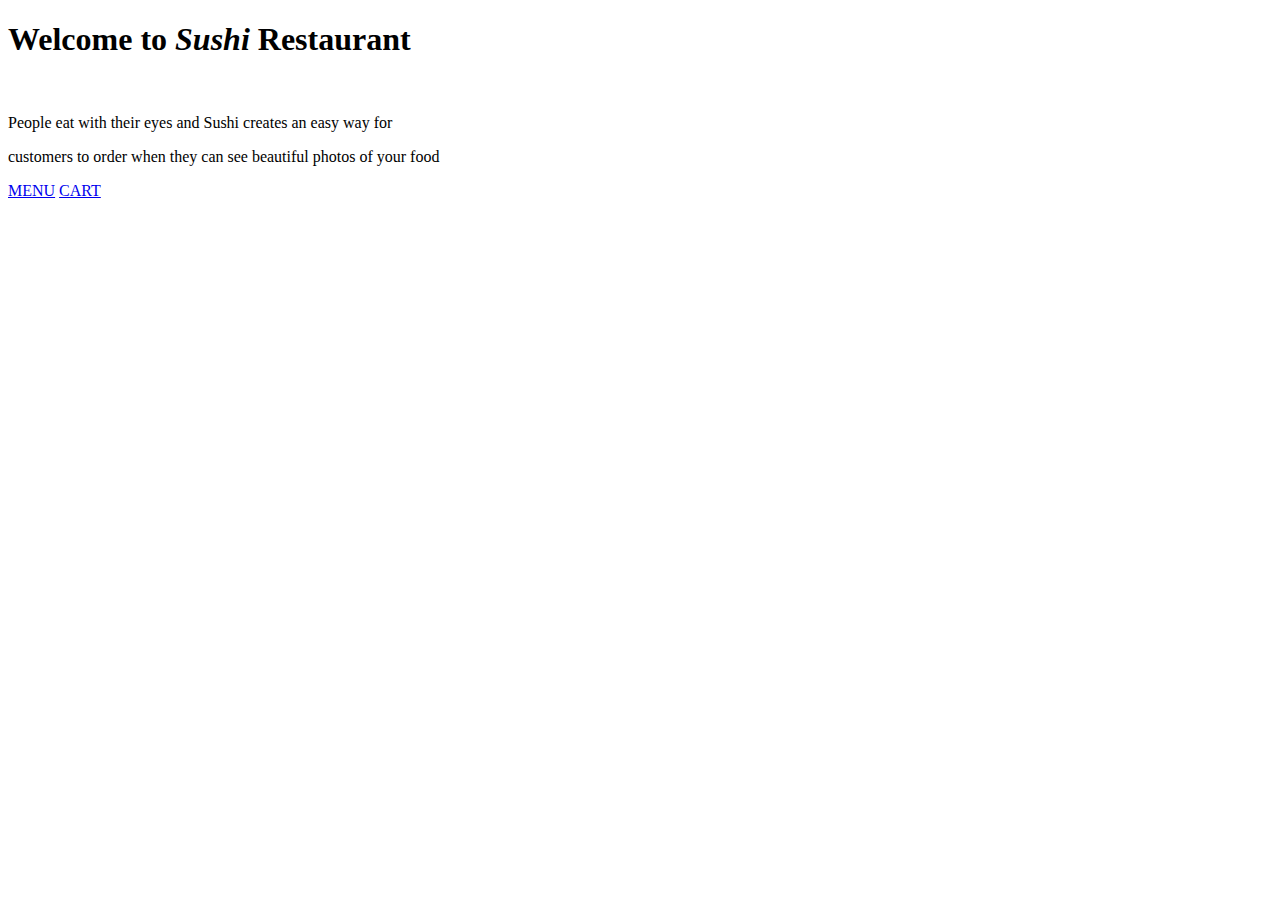
==== index.html @ f00300db "html files" ====
<!DOCTYPE html>
<html lang="en">

<head>
    <meta charset="UTF-8">
    <meta name="viewport" content="width=device-width, initial-scale=1.0">
    <title>SUSHI HOME</title>
    <link rel="stylesheet" href="css/index.css" />
    <link rel="stylesheet" href="css/bootstrapnew.min.css" />
</head>

<body class="main-layout">
    <div class="mb-3 text-center text-light">
        <h1 class="display-1">Welcome to <b><i>Sushi</i></b> Restaurant</h1><br>
        <p>People eat with their eyes and Sushi creates an easy way for</p>
        <p>customers to order when they can see beautiful photos of your food</p>
        <a class="btn btn-light btn-lg" href="menu.html" role="button">MENU</a>
        <a class="btn btn-light btn-lg" href="cart.html" role="button">CART</a>
    </div>
</body>

</html>
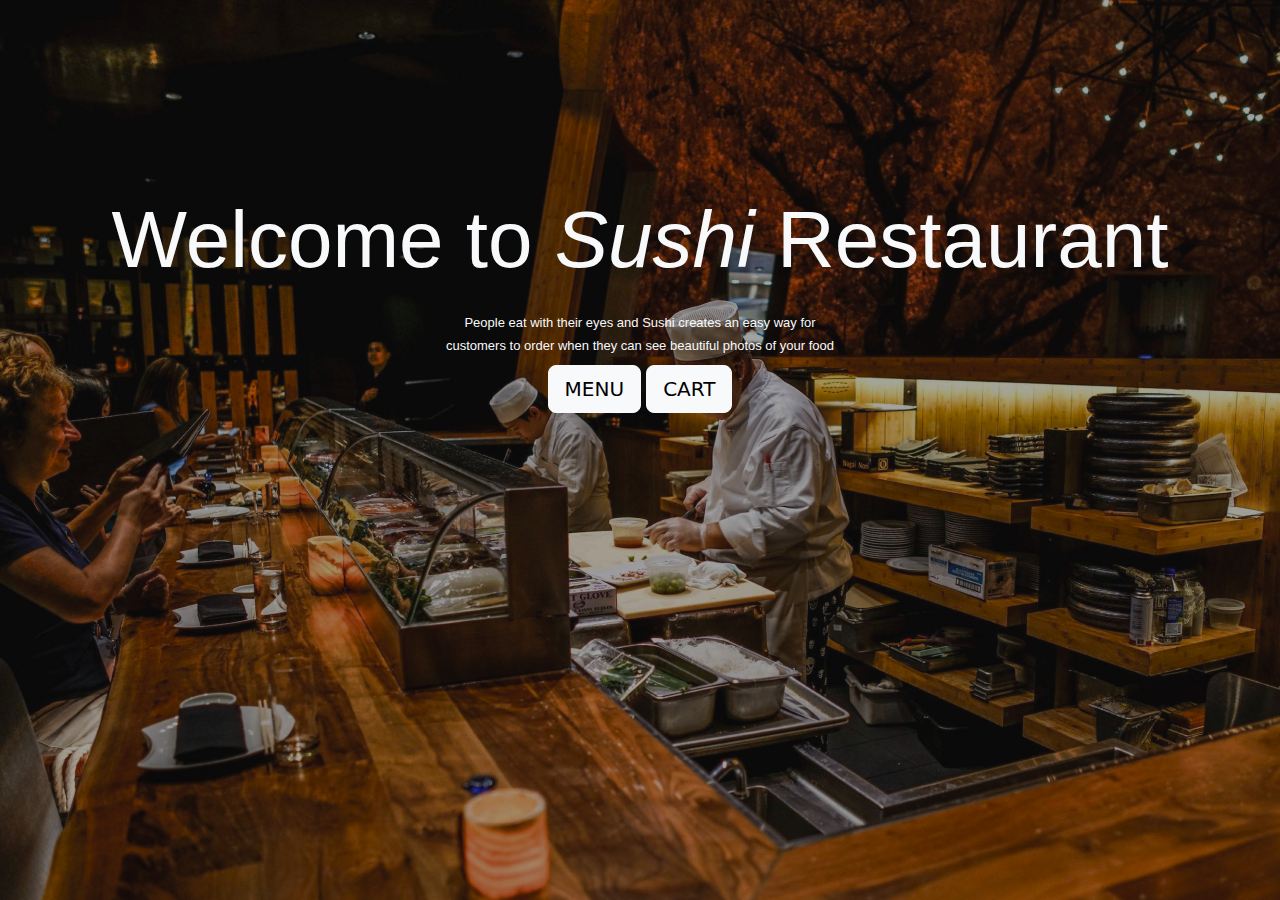
==== commit fe395495: "html updated" ====
--- a/index.html
+++ b/index.html
@@ -5,8 +5,8 @@
     <meta charset="UTF-8">
     <meta name="viewport" content="width=device-width, initial-scale=1.0">
     <title>SUSHI HOME</title>
-    <link rel="stylesheet" href="css/index.css" />
-    <link rel="stylesheet" href="css/bootstrapnew.min.css" />
+    <link rel="stylesheet" href="index.css" />
+    <link rel="stylesheet" href="bootstrapnew.min.css" />
 </head>
 
 <body class="main-layout">
--- a/index.css
+++ b/index.css
@@ -0,0 +1,35 @@
+body {
+    padding-top: 15%;
+    background-image: url(restaurant-10.png);
+    font-size: 14px;
+    font-family: 'Roboto', sans-serif;
+    line-height: 1.80857;
+    font-weight: normal;
+}
+h1 {
+    font-family: Arial, sans-serif;
+    font-size: larger;
+    text-align: center; 
+}
+p {
+    font-family: Arial, sans-serif;
+    font-size: small;
+    text-align: center;
+    line-height: 0.5;
+}
+/* .menu {
+    text-align: center;
+    position: absolute;
+    left: 533px;
+    top: 569px;
+    font-size: 30px;
+  font-weight: 300;
+}
+.cart {
+    text-align: center;
+    position: absolute;
+    left: 811px;
+    top: 569px;
+    font-size: 30px;
+  font-weight: 300;
+} */--- a/bootstrapnew.min.css
+++ b/bootstrapnew.min.css
@@ -0,0 +1,6 @@
+@charset "UTF-8";/*!
+ * Bootstrap  v5.3.2 (https://getbootstrap.com/)
+ * Copyright 2011-2023 The Bootstrap Authors
+ * Licensed under MIT (https://github.com/twbs/bootstrap/blob/main/LICENSE)
+ */:root,[data-bs-theme=light]{--bs-blue:#0d6efd;--bs-indigo:#6610f2;--bs-purple:#6f42c1;--bs-pink:#d63384;--bs-red:#dc3545;--bs-orange:#fd7e14;--bs-yellow:#ffc107;--bs-green:#198754;--bs-teal:#20c997;--bs-cyan:#0dcaf0;--bs-black:#000;--bs-white:#fff;--bs-gray:#6c757d;--bs-gray-dark:#343a40;--bs-gray-100:#f8f9fa;--bs-gray-200:#e9ecef;--bs-gray-300:#dee2e6;--bs-gray-400:#ced4da;--bs-gray-500:#adb5bd;--bs-gray-600:#6c757d;--bs-gray-700:#495057;--bs-gray-800:#343a40;--bs-gray-900:#212529;--bs-primary:#0d6efd;--bs-secondary:#6c757d;--bs-success:#198754;--bs-info:#0dcaf0;--bs-warning:#ffc107;--bs-danger:#dc3545;--bs-light:#f8f9fa;--bs-dark:#212529;--bs-primary-rgb:13,110,253;--bs-secondary-rgb:108,117,125;--bs-success-rgb:25,135,84;--bs-info-rgb:13,202,240;--bs-warning-rgb:255,193,7;--bs-danger-rgb:220,53,69;--bs-light-rgb:248,249,250;--bs-dark-rgb:33,37,41;--bs-primary-text-emphasis:#052c65;--bs-secondary-text-emphasis:#2b2f32;--bs-success-text-emphasis:#0a3622;--bs-info-text-emphasis:#055160;--bs-warning-text-emphasis:#664d03;--bs-danger-text-emphasis:#58151c;--bs-light-text-emphasis:#495057;--bs-dark-text-emphasis:#495057;--bs-primary-bg-subtle:#cfe2ff;--bs-secondary-bg-subtle:#e2e3e5;--bs-success-bg-subtle:#d1e7dd;--bs-info-bg-subtle:#cff4fc;--bs-warning-bg-subtle:#fff3cd;--bs-danger-bg-subtle:#f8d7da;--bs-light-bg-subtle:#fcfcfd;--bs-dark-bg-subtle:#ced4da;--bs-primary-border-subtle:#9ec5fe;--bs-secondary-border-subtle:#c4c8cb;--bs-success-border-subtle:#a3cfbb;--bs-info-border-subtle:#9eeaf9;--bs-warning-border-subtle:#ffe69c;--bs-danger-border-subtle:#f1aeb5;--bs-light-border-subtle:#e9ecef;--bs-dark-border-subtle:#adb5bd;--bs-white-rgb:255,255,255;--bs-black-rgb:0,0,0;--bs-font-sans-serif:system-ui,-apple-system,"Segoe UI",Roboto,"Helvetica Neue","Noto Sans","Liberation Sans",Arial,sans-serif,"Apple Color Emoji","Segoe UI Emoji","Segoe UI Symbol","Noto Color Emoji";--bs-font-monospace:SFMono-Regular,Menlo,Monaco,Consolas,"Liberation Mono","Courier New",monospace;--bs-gradient:linear-gradient(180deg, rgba(255, 255, 255, 0.15), rgba(255, 255, 255, 0));--bs-body-font-family:var(--bs-font-sans-serif);--bs-body-font-size:1rem;--bs-body-font-weight:400;--bs-body-line-height:1.5;--bs-body-color:#212529;--bs-body-color-rgb:33,37,41;--bs-body-bg:#fff;--bs-body-bg-rgb:255,255,255;--bs-emphasis-color:#000;--bs-emphasis-color-rgb:0,0,0;--bs-secondary-color:rgba(33, 37, 41, 0.75);--bs-secondary-color-rgb:33,37,41;--bs-secondary-bg:#e9ecef;--bs-secondary-bg-rgb:233,236,239;--bs-tertiary-color:rgba(33, 37, 41, 0.5);--bs-tertiary-color-rgb:33,37,41;--bs-tertiary-bg:#f8f9fa;--bs-tertiary-bg-rgb:248,249,250;--bs-heading-color:inherit;--bs-link-color:#0d6efd;--bs-link-color-rgb:13,110,253;--bs-link-decoration:underline;--bs-link-hover-color:#0a58ca;--bs-link-hover-color-rgb:10,88,202;--bs-code-color:#d63384;--bs-highlight-color:#212529;--bs-highlight-bg:#fff3cd;--bs-border-width:1px;--bs-border-style:solid;--bs-border-color:#dee2e6;--bs-border-color-translucent:rgba(0, 0, 0, 0.175);--bs-border-radius:0.375rem;--bs-border-radius-sm:0.25rem;--bs-border-radius-lg:0.5rem;--bs-border-radius-xl:1rem;--bs-border-radius-xxl:2rem;--bs-border-radius-2xl:var(--bs-border-radius-xxl);--bs-border-radius-pill:50rem;--bs-box-shadow:0 0.5rem 1rem rgba(0, 0, 0, 0.15);--bs-box-shadow-sm:0 0.125rem 0.25rem rgba(0, 0, 0, 0.075);--bs-box-shadow-lg:0 1rem 3rem rgba(0, 0, 0, 0.175);--bs-box-shadow-inset:inset 0 1px 2px rgba(0, 0, 0, 0.075);--bs-focus-ring-width:0.25rem;--bs-focus-ring-opacity:0.25;--bs-focus-ring-color:rgba(13, 110, 253, 0.25);--bs-form-valid-color:#198754;--bs-form-valid-border-color:#198754;--bs-form-invalid-color:#dc3545;--bs-form-invalid-border-color:#dc3545}[data-bs-theme=dark]{color-scheme:dark;--bs-body-color:#dee2e6;--bs-body-color-rgb:222,226,230;--bs-body-bg:#212529;--bs-body-bg-rgb:33,37,41;--bs-emphasis-color:#fff;--bs-emphasis-color-rgb:255,255,255;--bs-secondary-color:rgba(222, 226, 230, 0.75);--bs-secondary-color-rgb:222,226,230;--bs-secondary-bg:#343a40;--bs-secondary-bg-rgb:52,58,64;--bs-tertiary-color:rgba(222, 226, 230, 0.5);--bs-tertiary-color-rgb:222,226,230;--bs-tertiary-bg:#2b3035;--bs-tertiary-bg-rgb:43,48,53;--bs-primary-text-emphasis:#6ea8fe;--bs-secondary-text-emphasis:#a7acb1;--bs-success-text-emphasis:#75b798;--bs-info-text-emphasis:#6edff6;--bs-warning-text-emphasis:#ffda6a;--bs-danger-text-emphasis:#ea868f;--bs-light-text-emphasis:#f8f9fa;--bs-dark-text-emphasis:#dee2e6;--bs-primary-bg-subtle:#031633;--bs-secondary-bg-subtle:#161719;--bs-success-bg-subtle:#051b11;--bs-info-bg-subtle:#032830;--bs-warning-bg-subtle:#332701;--bs-danger-bg-subtle:#2c0b0e;--bs-light-bg-subtle:#343a40;--bs-dark-bg-subtle:#1a1d20;--bs-primary-border-subtle:#084298;--bs-secondary-border-subtle:#41464b;--bs-success-border-subtle:#0f5132;--bs-info-border-subtle:#087990;--bs-warning-border-subtle:#997404;--bs-danger-border-subtle:#842029;--bs-light-border-subtle:#495057;--bs-dark-border-subtle:#343a40;--bs-heading-color:inherit;--bs-link-color:#6ea8fe;--bs-link-hover-color:#8bb9fe;--bs-link-color-rgb:110,168,254;--bs-link-hover-color-rgb:139,185,254;--bs-code-color:#e685b5;--bs-highlight-color:#dee2e6;--bs-highlight-bg:#664d03;--bs-border-color:#495057;--bs-border-color-translucent:rgba(255, 255, 255, 0.15);--bs-form-valid-color:#75b798;--bs-form-valid-border-color:#75b798;--bs-form-invalid-color:#ea868f;--bs-form-invalid-border-color:#ea868f}*,::after,::before{box-sizing:border-box}@media (prefers-reduced-motion:no-preference){:root{scroll-behavior:smooth}}body{margin:0;font-family:var(--bs-body-font-family);font-size:var(--bs-body-font-size);font-weight:var(--bs-body-font-weight);line-height:var(--bs-body-line-height);color:var(--bs-body-color);text-align:var(--bs-body-text-align);background-color:var(--bs-body-bg);-webkit-text-size-adjust:100%;-webkit-tap-highlight-color:transparent}hr{margin:1rem 0;color:inherit;border:0;border-top:var(--bs-border-width) solid;opacity:.25}.h1,.h2,.h3,.h4,.h5,.h6,h1,h2,h3,h4,h5,h6{margin-top:0;margin-bottom:.5rem;font-weight:500;line-height:1.2;color:var(--bs-heading-color)}.h1,h1{font-size:calc(1.375rem + 1.5vw)}@media (min-width:1200px){.h1,h1{font-size:2.5rem}}.h2,h2{font-size:calc(1.325rem + .9vw)}@media (min-width:1200px){.h2,h2{font-size:2rem}}.h3,h3{font-size:calc(1.3rem + .6vw)}@media (min-width:1200px){.h3,h3{font-size:1.75rem}}.h4,h4{font-size:calc(1.275rem + .3vw)}@media (min-width:1200px){.h4,h4{font-size:1.5rem}}.h5,h5{font-size:1.25rem}.h6,h6{font-size:1rem}p{margin-top:0;margin-bottom:1rem}abbr[title]{-webkit-text-decoration:underline dotted;text-decoration:underline dotted;cursor:help;-webkit-text-decoration-skip-ink:none;text-decoration-skip-ink:none}address{margin-bottom:1rem;font-style:normal;line-height:inherit}ol,ul{padding-left:2rem}dl,ol,ul{margin-top:0;margin-bottom:1rem}ol ol,ol ul,ul ol,ul ul{margin-bottom:0}dt{font-weight:700}dd{margin-bottom:.5rem;margin-left:0}blockquote{margin:0 0 1rem}b,strong{font-weight:bolder}.small,small{font-size:.875em}.mark,mark{padding:.1875em;color:var(--bs-highlight-color);background-color:var(--bs-highlight-bg)}sub,sup{position:relative;font-size:.75em;line-height:0;vertical-align:baseline}sub{bottom:-.25em}sup{top:-.5em}a{color:rgba(var(--bs-link-color-rgb),var(--bs-link-opacity,1));text-decoration:underline}a:hover{--bs-link-color-rgb:var(--bs-link-hover-color-rgb)}a:not([href]):not([class]),a:not([href]):not([class]):hover{color:inherit;text-decoration:none}code,kbd,pre,samp{font-family:var(--bs-font-monospace);font-size:1em}pre{display:block;margin-top:0;margin-bottom:1rem;overflow:auto;font-size:.875em}pre code{font-size:inherit;color:inherit;word-break:normal}code{font-size:.875em;color:var(--bs-code-color);word-wrap:break-word}a>code{color:inherit}kbd{padding:.1875rem .375rem;font-size:.875em;color:var(--bs-body-bg);background-color:var(--bs-body-color);border-radius:.25rem}kbd kbd{padding:0;font-size:1em}figure{margin:0 0 1rem}img,svg{vertical-align:middle}table{caption-side:bottom;border-collapse:collapse}caption{padding-top:.5rem;padding-bottom:.5rem;color:var(--bs-secondary-color);text-align:left}th{text-align:inherit;text-align:-webkit-match-parent}tbody,td,tfoot,th,thead,tr{border-color:inherit;border-style:solid;border-width:0}label{display:inline-block}button{border-radius:0}button:focus:not(:focus-visible){outline:0}button,input,optgroup,select,textarea{margin:0;font-family:inherit;font-size:inherit;line-height:inherit}button,select{text-transform:none}[role=button]{cursor:pointer}select{word-wrap:normal}select:disabled{opacity:1}[list]:not([type=date]):not([type=datetime-local]):not([type=month]):not([type=week]):not([type=time])::-webkit-calendar-picker-indicator{display:none!important}[type=button],[type=reset],[type=submit],button{-webkit-appearance:button}[type=button]:not(:disabled),[type=reset]:not(:disabled),[type=submit]:not(:disabled),button:not(:disabled){cursor:pointer}::-moz-focus-inner{padding:0;border-style:none}textarea{resize:vertical}fieldset{min-width:0;padding:0;margin:0;border:0}legend{float:left;width:100%;padding:0;margin-bottom:.5rem;font-size:calc(1.275rem + .3vw);line-height:inherit}@media (min-width:1200px){legend{font-size:1.5rem}}legend+*{clear:left}::-webkit-datetime-edit-day-field,::-webkit-datetime-edit-fields-wrapper,::-webkit-datetime-edit-hour-field,::-webkit-datetime-edit-minute,::-webkit-datetime-edit-month-field,::-webkit-datetime-edit-text,::-webkit-datetime-edit-year-field{padding:0}::-webkit-inner-spin-button{height:auto}[type=search]{-webkit-appearance:textfield;outline-offset:-2px}::-webkit-search-decoration{-webkit-appearance:none}::-webkit-color-swatch-wrapper{padding:0}::-webkit-file-upload-button{font:inherit;-webkit-appearance:button}::file-selector-button{font:inherit;-webkit-appearance:button}output{display:inline-block}iframe{border:0}summary{display:list-item;cursor:pointer}progress{vertical-align:baseline}[hidden]{display:none!important}.lead{font-size:1.25rem;font-weight:300}.display-1{font-size:calc(1.625rem + 4.5vw);font-weight:300;line-height:1.2}@media (min-width:1200px){.display-1{font-size:5rem}}.display-2{font-size:calc(1.575rem + 3.9vw);font-weight:300;line-height:1.2}@media (min-width:1200px){.display-2{font-size:4.5rem}}.display-3{font-size:calc(1.525rem + 3.3vw);font-weight:300;line-height:1.2}@media (min-width:1200px){.display-3{font-size:4rem}}.display-4{font-size:calc(1.475rem + 2.7vw);font-weight:300;line-height:1.2}@media (min-width:1200px){.display-4{font-size:3.5rem}}.display-5{font-size:calc(1.425rem + 2.1vw);font-weight:300;line-height:1.2}@media (min-width:1200px){.display-5{font-size:3rem}}.display-6{font-size:calc(1.375rem + 1.5vw);font-weight:300;line-height:1.2}@media (min-width:1200px){.display-6{font-size:2.5rem}}.list-unstyled{padding-left:0;list-style:none}.list-inline{padding-left:0;list-style:none}.list-inline-item{display:inline-block}.list-inline-item:not(:last-child){margin-right:.5rem}.initialism{font-size:.875em;text-transform:uppercase}.blockquote{margin-bottom:1rem;font-size:1.25rem}.blockquote>:last-child{margin-bottom:0}.blockquote-footer{margin-top:-1rem;margin-bottom:1rem;font-size:.875em;color:#6c757d}.blockquote-footer::before{content:"— "}.img-fluid{max-width:100%;height:auto}.img-thumbnail{padding:.25rem;background-color:var(--bs-body-bg);border:var(--bs-border-width) solid var(--bs-border-color);border-radius:var(--bs-border-radius);max-width:100%;height:auto}.figure{display:inline-block}.figure-img{margin-bottom:.5rem;line-height:1}.figure-caption{font-size:.875em;color:var(--bs-secondary-color)}.container,.container-fluid,.container-lg,.container-md,.container-sm,.container-xl,.container-xxl{--bs-gutter-x:1.5rem;--bs-gutter-y:0;width:100%;padding-right:calc(var(--bs-gutter-x) * .5);padding-left:calc(var(--bs-gutter-x) * .5);margin-right:auto;margin-left:auto}@media (min-width:576px){.container,.container-sm{max-width:540px}}@media (min-width:768px){.container,.container-md,.container-sm{max-width:720px}}@media (min-width:992px){.container,.container-lg,.container-md,.container-sm{max-width:960px}}@media (min-width:1200px){.container,.container-lg,.container-md,.container-sm,.container-xl{max-width:1140px}}@media (min-width:1400px){.container,.container-lg,.container-md,.container-sm,.container-xl,.container-xxl{max-width:1320px}}:root{--bs-breakpoint-xs:0;--bs-breakpoint-sm:576px;--bs-breakpoint-md:768px;--bs-breakpoint-lg:992px;--bs-breakpoint-xl:1200px;--bs-breakpoint-xxl:1400px}.row{--bs-gutter-x:1.5rem;--bs-gutter-y:0;display:flex;flex-wrap:wrap;margin-top:calc(-1 * var(--bs-gutter-y));margin-right:calc(-.5 * var(--bs-gutter-x));margin-left:calc(-.5 * var(--bs-gutter-x))}.row>*{flex-shrink:0;width:100%;max-width:100%;padding-right:calc(var(--bs-gutter-x) * .5);padding-left:calc(var(--bs-gutter-x) * .5);margin-top:var(--bs-gutter-y)}.col{flex:1 0 0%}.row-cols-auto>*{flex:0 0 auto;width:auto}.row-cols-1>*{flex:0 0 auto;width:100%}.row-cols-2>*{flex:0 0 auto;width:50%}.row-cols-3>*{flex:0 0 auto;width:33.33333333%}.row-cols-4>*{flex:0 0 auto;width:25%}.row-cols-5>*{flex:0 0 auto;width:20%}.row-cols-6>*{flex:0 0 auto;width:16.66666667%}.col-auto{flex:0 0 auto;width:auto}.col-1{flex:0 0 auto;width:8.33333333%}.col-2{flex:0 0 auto;width:16.66666667%}.col-3{flex:0 0 auto;width:25%}.col-4{flex:0 0 auto;width:33.33333333%}.col-5{flex:0 0 auto;width:41.66666667%}.col-6{flex:0 0 auto;width:50%}.col-7{flex:0 0 auto;width:58.33333333%}.col-8{flex:0 0 auto;width:66.66666667%}.col-9{flex:0 0 auto;width:75%}.col-10{flex:0 0 auto;width:83.33333333%}.col-11{flex:0 0 auto;width:91.66666667%}.col-12{flex:0 0 auto;width:100%}.offset-1{margin-left:8.33333333%}.offset-2{margin-left:16.66666667%}.offset-3{margin-left:25%}.offset-4{margin-left:33.33333333%}.offset-5{margin-left:41.66666667%}.offset-6{margin-left:50%}.offset-7{margin-left:58.33333333%}.offset-8{margin-left:66.66666667%}.offset-9{margin-left:75%}.offset-10{margin-left:83.33333333%}.offset-11{margin-left:91.66666667%}.g-0,.gx-0{--bs-gutter-x:0}.g-0,.gy-0{--bs-gutter-y:0}.g-1,.gx-1{--bs-gutter-x:0.25rem}.g-1,.gy-1{--bs-gutter-y:0.25rem}.g-2,.gx-2{--bs-gutter-x:0.5rem}.g-2,.gy-2{--bs-gutter-y:0.5rem}.g-3,.gx-3{--bs-gutter-x:1rem}.g-3,.gy-3{--bs-gutter-y:1rem}.g-4,.gx-4{--bs-gutter-x:1.5rem}.g-4,.gy-4{--bs-gutter-y:1.5rem}.g-5,.gx-5{--bs-gutter-x:3rem}.g-5,.gy-5{--bs-gutter-y:3rem}@media (min-width:576px){.col-sm{flex:1 0 0%}.row-cols-sm-auto>*{flex:0 0 auto;width:auto}.row-cols-sm-1>*{flex:0 0 auto;width:100%}.row-cols-sm-2>*{flex:0 0 auto;width:50%}.row-cols-sm-3>*{flex:0 0 auto;width:33.33333333%}.row-cols-sm-4>*{flex:0 0 auto;width:25%}.row-cols-sm-5>*{flex:0 0 auto;width:20%}.row-cols-sm-6>*{flex:0 0 auto;width:16.66666667%}.col-sm-auto{flex:0 0 auto;width:auto}.col-sm-1{flex:0 0 auto;width:8.33333333%}.col-sm-2{flex:0 0 auto;width:16.66666667%}.col-sm-3{flex:0 0 auto;width:25%}.col-sm-4{flex:0 0 auto;width:33.33333333%}.col-sm-5{flex:0 0 auto;width:41.66666667%}.col-sm-6{flex:0 0 auto;width:50%}.col-sm-7{flex:0 0 auto;width:58.33333333%}.col-sm-8{flex:0 0 auto;width:66.66666667%}.col-sm-9{flex:0 0 auto;width:75%}.col-sm-10{flex:0 0 auto;width:83.33333333%}.col-sm-11{flex:0 0 auto;width:91.66666667%}.col-sm-12{flex:0 0 auto;width:100%}.offset-sm-0{margin-left:0}.offset-sm-1{margin-left:8.33333333%}.offset-sm-2{margin-left:16.66666667%}.offset-sm-3{margin-left:25%}.offset-sm-4{margin-left:33.33333333%}.offset-sm-5{margin-left:41.66666667%}.offset-sm-6{margin-left:50%}.offset-sm-7{margin-left:58.33333333%}.offset-sm-8{margin-left:66.66666667%}.offset-sm-9{margin-left:75%}.offset-sm-10{margin-left:83.33333333%}.offset-sm-11{margin-left:91.66666667%}.g-sm-0,.gx-sm-0{--bs-gutter-x:0}.g-sm-0,.gy-sm-0{--bs-gutter-y:0}.g-sm-1,.gx-sm-1{--bs-gutter-x:0.25rem}.g-sm-1,.gy-sm-1{--bs-gutter-y:0.25rem}.g-sm-2,.gx-sm-2{--bs-gutter-x:0.5rem}.g-sm-2,.gy-sm-2{--bs-gutter-y:0.5rem}.g-sm-3,.gx-sm-3{--bs-gutter-x:1rem}.g-sm-3,.gy-sm-3{--bs-gutter-y:1rem}.g-sm-4,.gx-sm-4{--bs-gutter-x:1.5rem}.g-sm-4,.gy-sm-4{--bs-gutter-y:1.5rem}.g-sm-5,.gx-sm-5{--bs-gutter-x:3rem}.g-sm-5,.gy-sm-5{--bs-gutter-y:3rem}}@media (min-width:768px){.col-md{flex:1 0 0%}.row-cols-md-auto>*{flex:0 0 auto;width:auto}.row-cols-md-1>*{flex:0 0 auto;width:100%}.row-cols-md-2>*{flex:0 0 auto;width:50%}.row-cols-md-3>*{flex:0 0 auto;width:33.33333333%}.row-cols-md-4>*{flex:0 0 auto;width:25%}.row-cols-md-5>*{flex:0 0 auto;width:20%}.row-cols-md-6>*{flex:0 0 auto;width:16.66666667%}.col-md-auto{flex:0 0 auto;width:auto}.col-md-1{flex:0 0 auto;width:8.33333333%}.col-md-2{flex:0 0 auto;width:16.66666667%}.col-md-3{flex:0 0 auto;width:25%}.col-md-4{flex:0 0 auto;width:33.33333333%}.col-md-5{flex:0 0 auto;width:41.66666667%}.col-md-6{flex:0 0 auto;width:50%}.col-md-7{flex:0 0 auto;width:58.33333333%}.col-md-8{flex:0 0 auto;width:66.66666667%}.col-md-9{flex:0 0 auto;width:75%}.col-md-10{flex:0 0 auto;width:83.33333333%}.col-md-11{flex:0 0 auto;width:91.66666667%}.col-md-12{flex:0 0 auto;width:100%}.offset-md-0{margin-left:0}.offset-md-1{margin-left:8.33333333%}.offset-md-2{margin-left:16.66666667%}.offset-md-3{margin-left:25%}.offset-md-4{margin-left:33.33333333%}.offset-md-5{margin-left:41.66666667%}.offset-md-6{margin-left:50%}.offset-md-7{margin-left:58.33333333%}.offset-md-8{margin-left:66.66666667%}.offset-md-9{margin-left:75%}.offset-md-10{margin-left:83.33333333%}.offset-md-11{margin-left:91.66666667%}.g-md-0,.gx-md-0{--bs-gutter-x:0}.g-md-0,.gy-md-0{--bs-gutter-y:0}.g-md-1,.gx-md-1{--bs-gutter-x:0.25rem}.g-md-1,.gy-md-1{--bs-gutter-y:0.25rem}.g-md-2,.gx-md-2{--bs-gutter-x:0.5rem}.g-md-2,.gy-md-2{--bs-gutter-y:0.5rem}.g-md-3,.gx-md-3{--bs-gutter-x:1rem}.g-md-3,.gy-md-3{--bs-gutter-y:1rem}.g-md-4,.gx-md-4{--bs-gutter-x:1.5rem}.g-md-4,.gy-md-4{--bs-gutter-y:1.5rem}.g-md-5,.gx-md-5{--bs-gutter-x:3rem}.g-md-5,.gy-md-5{--bs-gutter-y:3rem}}@media (min-width:992px){.col-lg{flex:1 0 0%}.row-cols-lg-auto>*{flex:0 0 auto;width:auto}.row-cols-lg-1>*{flex:0 0 auto;width:100%}.row-cols-lg-2>*{flex:0 0 auto;width:50%}.row-cols-lg-3>*{flex:0 0 auto;width:33.33333333%}.row-cols-lg-4>*{flex:0 0 auto;width:25%}.row-cols-lg-5>*{flex:0 0 auto;width:20%}.row-cols-lg-6>*{flex:0 0 auto;width:16.66666667%}.col-lg-auto{flex:0 0 auto;width:auto}.col-lg-1{flex:0 0 auto;width:8.33333333%}.col-lg-2{flex:0 0 auto;width:16.66666667%}.col-lg-3{flex:0 0 auto;width:25%}.col-lg-4{flex:0 0 auto;width:33.33333333%}.col-lg-5{flex:0 0 auto;width:41.66666667%}.col-lg-6{flex:0 0 auto;width:50%}.col-lg-7{flex:0 0 auto;width:58.33333333%}.col-lg-8{flex:0 0 auto;width:66.66666667%}.col-lg-9{flex:0 0 auto;width:75%}.col-lg-10{flex:0 0 auto;width:83.33333333%}.col-lg-11{flex:0 0 auto;width:91.66666667%}.col-lg-12{flex:0 0 auto;width:100%}.offset-lg-0{margin-left:0}.offset-lg-1{margin-left:8.33333333%}.offset-lg-2{margin-left:16.66666667%}.offset-lg-3{margin-left:25%}.offset-lg-4{margin-left:33.33333333%}.offset-lg-5{margin-left:41.66666667%}.offset-lg-6{margin-left:50%}.offset-lg-7{margin-left:58.33333333%}.offset-lg-8{margin-left:66.66666667%}.offset-lg-9{margin-left:75%}.offset-lg-10{margin-left:83.33333333%}.offset-lg-11{margin-left:91.66666667%}.g-lg-0,.gx-lg-0{--bs-gutter-x:0}.g-lg-0,.gy-lg-0{--bs-gutter-y:0}.g-lg-1,.gx-lg-1{--bs-gutter-x:0.25rem}.g-lg-1,.gy-lg-1{--bs-gutter-y:0.25rem}.g-lg-2,.gx-lg-2{--bs-gutter-x:0.5rem}.g-lg-2,.gy-lg-2{--bs-gutter-y:0.5rem}.g-lg-3,.gx-lg-3{--bs-gutter-x:1rem}.g-lg-3,.gy-lg-3{--bs-gutter-y:1rem}.g-lg-4,.gx-lg-4{--bs-gutter-x:1.5rem}.g-lg-4,.gy-lg-4{--bs-gutter-y:1.5rem}.g-lg-5,.gx-lg-5{--bs-gutter-x:3rem}.g-lg-5,.gy-lg-5{--bs-gutter-y:3rem}}@media (min-width:1200px){.col-xl{flex:1 0 0%}.row-cols-xl-auto>*{flex:0 0 auto;width:auto}.row-cols-xl-1>*{flex:0 0 auto;width:100%}.row-cols-xl-2>*{flex:0 0 auto;width:50%}.row-cols-xl-3>*{flex:0 0 auto;width:33.33333333%}.row-cols-xl-4>*{flex:0 0 auto;width:25%}.row-cols-xl-5>*{flex:0 0 auto;width:20%}.row-cols-xl-6>*{flex:0 0 auto;width:16.66666667%}.col-xl-auto{flex:0 0 auto;width:auto}.col-xl-1{flex:0 0 auto;width:8.33333333%}.col-xl-2{flex:0 0 auto;width:16.66666667%}.col-xl-3{flex:0 0 auto;width:25%}.col-xl-4{flex:0 0 auto;width:33.33333333%}.col-xl-5{flex:0 0 auto;width:41.66666667%}.col-xl-6{flex:0 0 auto;width:50%}.col-xl-7{flex:0 0 auto;width:58.33333333%}.col-xl-8{flex:0 0 auto;width:66.66666667%}.col-xl-9{flex:0 0 auto;width:75%}.col-xl-10{flex:0 0 auto;width:83.33333333%}.col-xl-11{flex:0 0 auto;width:91.66666667%}.col-xl-12{flex:0 0 auto;width:100%}.offset-xl-0{margin-left:0}.offset-xl-1{margin-left:8.33333333%}.offset-xl-2{margin-left:16.66666667%}.offset-xl-3{margin-left:25%}.offset-xl-4{margin-left:33.33333333%}.offset-xl-5{margin-left:41.66666667%}.offset-xl-6{margin-left:50%}.offset-xl-7{margin-left:58.33333333%}.offset-xl-8{margin-left:66.66666667%}.offset-xl-9{margin-left:75%}.offset-xl-10{margin-left:83.33333333%}.offset-xl-11{margin-left:91.66666667%}.g-xl-0,.gx-xl-0{--bs-gutter-x:0}.g-xl-0,.gy-xl-0{--bs-gutter-y:0}.g-xl-1,.gx-xl-1{--bs-gutter-x:0.25rem}.g-xl-1,.gy-xl-1{--bs-gutter-y:0.25rem}.g-xl-2,.gx-xl-2{--bs-gutter-x:0.5rem}.g-xl-2,.gy-xl-2{--bs-gutter-y:0.5rem}.g-xl-3,.gx-xl-3{--bs-gutter-x:1rem}.g-xl-3,.gy-xl-3{--bs-gutter-y:1rem}.g-xl-4,.gx-xl-4{--bs-gutter-x:1.5rem}.g-xl-4,.gy-xl-4{--bs-gutter-y:1.5rem}.g-xl-5,.gx-xl-5{--bs-gutter-x:3rem}.g-xl-5,.gy-xl-5{--bs-gutter-y:3rem}}@media (min-width:1400px){.col-xxl{flex:1 0 0%}.row-cols-xxl-auto>*{flex:0 0 auto;width:auto}.row-cols-xxl-1>*{flex:0 0 auto;width:100%}.row-cols-xxl-2>*{flex:0 0 auto;width:50%}.row-cols-xxl-3>*{flex:0 0 auto;width:33.33333333%}.row-cols-xxl-4>*{flex:0 0 auto;width:25%}.row-cols-xxl-5>*{flex:0 0 auto;width:20%}.row-cols-xxl-6>*{flex:0 0 auto;width:16.66666667%}.col-xxl-auto{flex:0 0 auto;width:auto}.col-xxl-1{flex:0 0 auto;width:8.33333333%}.col-xxl-2{flex:0 0 auto;width:16.66666667%}.col-xxl-3{flex:0 0 auto;width:25%}.col-xxl-4{flex:0 0 auto;width:33.33333333%}.col-xxl-5{flex:0 0 auto;width:41.66666667%}.col-xxl-6{flex:0 0 auto;width:50%}.col-xxl-7{flex:0 0 auto;width:58.33333333%}.col-xxl-8{flex:0 0 auto;width:66.66666667%}.col-xxl-9{flex:0 0 auto;width:75%}.col-xxl-10{flex:0 0 auto;width:83.33333333%}.col-xxl-11{flex:0 0 auto;width:91.66666667%}.col-xxl-12{flex:0 0 auto;width:100%}.offset-xxl-0{margin-left:0}.offset-xxl-1{margin-left:8.33333333%}.offset-xxl-2{margin-left:16.66666667%}.offset-xxl-3{margin-left:25%}.offset-xxl-4{margin-left:33.33333333%}.offset-xxl-5{margin-left:41.66666667%}.offset-xxl-6{margin-left:50%}.offset-xxl-7{margin-left:58.33333333%}.offset-xxl-8{margin-left:66.66666667%}.offset-xxl-9{margin-left:75%}.offset-xxl-10{margin-left:83.33333333%}.offset-xxl-11{margin-left:91.66666667%}.g-xxl-0,.gx-xxl-0{--bs-gutter-x:0}.g-xxl-0,.gy-xxl-0{--bs-gutter-y:0}.g-xxl-1,.gx-xxl-1{--bs-gutter-x:0.25rem}.g-xxl-1,.gy-xxl-1{--bs-gutter-y:0.25rem}.g-xxl-2,.gx-xxl-2{--bs-gutter-x:0.5rem}.g-xxl-2,.gy-xxl-2{--bs-gutter-y:0.5rem}.g-xxl-3,.gx-xxl-3{--bs-gutter-x:1rem}.g-xxl-3,.gy-xxl-3{--bs-gutter-y:1rem}.g-xxl-4,.gx-xxl-4{--bs-gutter-x:1.5rem}.g-xxl-4,.gy-xxl-4{--bs-gutter-y:1.5rem}.g-xxl-5,.gx-xxl-5{--bs-gutter-x:3rem}.g-xxl-5,.gy-xxl-5{--bs-gutter-y:3rem}}.table{--bs-table-color-type:initial;--bs-table-bg-type:initial;--bs-table-color-state:initial;--bs-table-bg-state:initial;--bs-table-color:var(--bs-emphasis-color);--bs-table-bg:var(--bs-body-bg);--bs-table-border-color:var(--bs-border-color);--bs-table-accent-bg:transparent;--bs-table-striped-color:var(--bs-emphasis-color);--bs-table-striped-bg:rgba(var(--bs-emphasis-color-rgb), 0.05);--bs-table-active-color:var(--bs-emphasis-color);--bs-table-active-bg:rgba(var(--bs-emphasis-color-rgb), 0.1);--bs-table-hover-color:var(--bs-emphasis-color);--bs-table-hover-bg:rgba(var(--bs-emphasis-color-rgb), 0.075);width:100%;margin-bottom:1rem;vertical-align:top;border-color:var(--bs-table-border-color)}.table>:not(caption)>*>*{padding:.5rem .5rem;color:var(--bs-table-color-state,var(--bs-table-color-type,var(--bs-table-color)));background-color:var(--bs-table-bg);border-bottom-width:var(--bs-border-width);box-shadow:inset 0 0 0 9999px var(--bs-table-bg-state,var(--bs-table-bg-type,var(--bs-table-accent-bg)))}.table>tbody{vertical-align:inherit}.table>thead{vertical-align:bottom}.table-group-divider{border-top:calc(var(--bs-border-width) * 2) solid currentcolor}.caption-top{caption-side:top}.table-sm>:not(caption)>*>*{padding:.25rem .25rem}.table-bordered>:not(caption)>*{border-width:var(--bs-border-width) 0}.table-bordered>:not(caption)>*>*{border-width:0 var(--bs-border-width)}.table-borderless>:not(caption)>*>*{border-bottom-width:0}.table-borderless>:not(:first-child){border-top-width:0}.table-striped>tbody>tr:nth-of-type(odd)>*{--bs-table-color-type:var(--bs-table-striped-color);--bs-table-bg-type:var(--bs-table-striped-bg)}.table-striped-columns>:not(caption)>tr>:nth-child(2n){--bs-table-color-type:var(--bs-table-striped-color);--bs-table-bg-type:var(--bs-table-striped-bg)}.table-active{--bs-table-color-state:var(--bs-table-active-color);--bs-table-bg-state:var(--bs-table-active-bg)}.table-hover>tbody>tr:hover>*{--bs-table-color-state:var(--bs-table-hover-color);--bs-table-bg-state:var(--bs-table-hover-bg)}.table-primary{--bs-table-color:#000;--bs-table-bg:#cfe2ff;--bs-table-border-color:#a6b5cc;--bs-table-striped-bg:#c5d7f2;--bs-table-striped-color:#000;--bs-table-active-bg:#bacbe6;--bs-table-active-color:#000;--bs-table-hover-bg:#bfd1ec;--bs-table-hover-color:#000;color:var(--bs-table-color);border-color:var(--bs-table-border-color)}.table-secondary{--bs-table-color:#000;--bs-table-bg:#e2e3e5;--bs-table-border-color:#b5b6b7;--bs-table-striped-bg:#d7d8da;--bs-table-striped-color:#000;--bs-table-active-bg:#cbccce;--bs-table-active-color:#000;--bs-table-hover-bg:#d1d2d4;--bs-table-hover-color:#000;color:var(--bs-table-color);border-color:var(--bs-table-border-color)}.table-success{--bs-table-color:#000;--bs-table-bg:#d1e7dd;--bs-table-border-color:#a7b9b1;--bs-table-striped-bg:#c7dbd2;--bs-table-striped-color:#000;--bs-table-active-bg:#bcd0c7;--bs-table-active-color:#000;--bs-table-hover-bg:#c1d6cc;--bs-table-hover-color:#000;color:var(--bs-table-color);border-color:var(--bs-table-border-color)}.table-info{--bs-table-color:#000;--bs-table-bg:#cff4fc;--bs-table-border-color:#a6c3ca;--bs-table-striped-bg:#c5e8ef;--bs-table-striped-color:#000;--bs-table-active-bg:#badce3;--bs-table-active-color:#000;--bs-table-hover-bg:#bfe2e9;--bs-table-hover-color:#000;color:var(--bs-table-color);border-color:var(--bs-table-border-color)}.table-warning{--bs-table-color:#000;--bs-table-bg:#fff3cd;--bs-table-border-color:#ccc2a4;--bs-table-striped-bg:#f2e7c3;--bs-table-striped-color:#000;--bs-table-active-bg:#e6dbb9;--bs-table-active-color:#000;--bs-table-hover-bg:#ece1be;--bs-table-hover-color:#000;color:var(--bs-table-color);border-color:var(--bs-table-border-color)}.table-danger{--bs-table-color:#000;--bs-table-bg:#f8d7da;--bs-table-border-color:#c6acae;--bs-table-striped-bg:#eccccf;--bs-table-striped-color:#000;--bs-table-active-bg:#dfc2c4;--bs-table-active-color:#000;--bs-table-hover-bg:#e5c7ca;--bs-table-hover-color:#000;color:var(--bs-table-color);border-color:var(--bs-table-border-color)}.table-light{--bs-table-color:#000;--bs-table-bg:#f8f9fa;--bs-table-border-color:#c6c7c8;--bs-table-striped-bg:#ecedee;--bs-table-striped-color:#000;--bs-table-active-bg:#dfe0e1;--bs-table-active-color:#000;--bs-table-hover-bg:#e5e6e7;--bs-table-hover-color:#000;color:var(--bs-table-color);border-color:var(--bs-table-border-color)}.table-dark{--bs-table-color:#fff;--bs-table-bg:#212529;--bs-table-border-color:#4d5154;--bs-table-striped-bg:#2c3034;--bs-table-striped-color:#fff;--bs-table-active-bg:#373b3e;--bs-table-active-color:#fff;--bs-table-hover-bg:#323539;--bs-table-hover-color:#fff;color:var(--bs-table-color);border-color:var(--bs-table-border-color)}.table-responsive{overflow-x:auto;-webkit-overflow-scrolling:touch}@media (max-width:575.98px){.table-responsive-sm{overflow-x:auto;-webkit-overflow-scrolling:touch}}@media (max-width:767.98px){.table-responsive-md{overflow-x:auto;-webkit-overflow-scrolling:touch}}@media (max-width:991.98px){.table-responsive-lg{overflow-x:auto;-webkit-overflow-scrolling:touch}}@media (max-width:1199.98px){.table-responsive-xl{overflow-x:auto;-webkit-overflow-scrolling:touch}}@media (max-width:1399.98px){.table-responsive-xxl{overflow-x:auto;-webkit-overflow-scrolling:touch}}.form-label{margin-bottom:.5rem}.col-form-label{padding-top:calc(.375rem + var(--bs-border-width));padding-bottom:calc(.375rem + var(--bs-border-width));margin-bottom:0;font-size:inherit;line-height:1.5}.col-form-label-lg{padding-top:calc(.5rem + var(--bs-border-width));padding-bottom:calc(.5rem + var(--bs-border-width));font-size:1.25rem}.col-form-label-sm{padding-top:calc(.25rem + var(--bs-border-width));padding-bottom:calc(.25rem + var(--bs-border-width));font-size:.875rem}.form-text{margin-top:.25rem;font-size:.875em;color:var(--bs-secondary-color)}.form-control{display:block;width:100%;padding:.375rem .75rem;font-size:1rem;font-weight:400;line-height:1.5;color:var(--bs-body-color);-webkit-appearance:none;-moz-appearance:none;appearance:none;background-color:var(--bs-body-bg);background-clip:padding-box;border:var(--bs-border-width) solid var(--bs-border-color);border-radius:var(--bs-border-radius);transition:border-color .15s ease-in-out,box-shadow .15s ease-in-out}@media (prefers-reduced-motion:reduce){.form-control{transition:none}}.form-control[type=file]{overflow:hidden}.form-control[type=file]:not(:disabled):not([readonly]){cursor:pointer}.form-control:focus{color:var(--bs-body-color);background-color:var(--bs-body-bg);border-color:#86b7fe;outline:0;box-shadow:0 0 0 .25rem rgba(13,110,253,.25)}.form-control::-webkit-date-and-time-value{min-width:85px;height:1.5em;margin:0}.form-control::-webkit-datetime-edit{display:block;padding:0}.form-control::-moz-placeholder{color:var(--bs-secondary-color);opacity:1}.form-control::placeholder{color:var(--bs-secondary-color);opacity:1}.form-control:disabled{background-color:var(--bs-secondary-bg);opacity:1}.form-control::-webkit-file-upload-button{padding:.375rem .75rem;margin:-.375rem -.75rem;-webkit-margin-end:.75rem;margin-inline-end:.75rem;color:var(--bs-body-color);background-color:var(--bs-tertiary-bg);pointer-events:none;border-color:inherit;border-style:solid;border-width:0;border-inline-end-width:var(--bs-border-width);border-radius:0;-webkit-transition:color .15s ease-in-out,background-color .15s ease-in-out,border-color .15s ease-in-out,box-shadow .15s ease-in-out;transition:color .15s ease-in-out,background-color .15s ease-in-out,border-color .15s ease-in-out,box-shadow .15s ease-in-out}.form-control::file-selector-button{padding:.375rem .75rem;margin:-.375rem -.75rem;-webkit-margin-end:.75rem;margin-inline-end:.75rem;color:var(--bs-body-color);background-color:var(--bs-tertiary-bg);pointer-events:none;border-color:inherit;border-style:solid;border-width:0;border-inline-end-width:var(--bs-border-width);border-radius:0;transition:color .15s ease-in-out,background-color .15s ease-in-out,border-color .15s ease-in-out,box-shadow .15s ease-in-out}@media (prefers-reduced-motion:reduce){.form-control::-webkit-file-upload-button{-webkit-transition:none;transition:none}.form-control::file-selector-button{transition:none}}.form-control:hover:not(:disabled):not([readonly])::-webkit-file-upload-button{background-color:var(--bs-secondary-bg)}.form-control:hover:not(:disabled):not([readonly])::file-selector-button{background-color:var(--bs-secondary-bg)}.form-control-plaintext{display:block;width:100%;padding:.375rem 0;margin-bottom:0;line-height:1.5;color:var(--bs-body-color);background-color:transparent;border:solid transparent;border-width:var(--bs-border-width) 0}.form-control-plaintext:focus{outline:0}.form-control-plaintext.form-control-lg,.form-control-plaintext.form-control-sm{padding-right:0;padding-left:0}.form-control-sm{min-height:calc(1.5em + .5rem + calc(var(--bs-border-width) * 2));padding:.25rem .5rem;font-size:.875rem;border-radius:var(--bs-border-radius-sm)}.form-control-sm::-webkit-file-upload-button{padding:.25rem .5rem;margin:-.25rem -.5rem;-webkit-margin-end:.5rem;margin-inline-end:.5rem}.form-control-sm::file-selector-button{padding:.25rem .5rem;margin:-.25rem -.5rem;-webkit-margin-end:.5rem;margin-inline-end:.5rem}.form-control-lg{min-height:calc(1.5em + 1rem + calc(var(--bs-border-width) * 2));padding:.5rem 1rem;font-size:1.25rem;border-radius:var(--bs-border-radius-lg)}.form-control-lg::-webkit-file-upload-button{padding:.5rem 1rem;margin:-.5rem -1rem;-webkit-margin-end:1rem;margin-inline-end:1rem}.form-control-lg::file-selector-button{padding:.5rem 1rem;margin:-.5rem -1rem;-webkit-margin-end:1rem;margin-inline-end:1rem}textarea.form-control{min-height:calc(1.5em + .75rem + calc(var(--bs-border-width) * 2))}textarea.form-control-sm{min-height:calc(1.5em + .5rem + calc(var(--bs-border-width) * 2))}textarea.form-control-lg{min-height:calc(1.5em + 1rem + calc(var(--bs-border-width) * 2))}.form-control-color{width:3rem;height:calc(1.5em + .75rem + calc(var(--bs-border-width) * 2));padding:.375rem}.form-control-color:not(:disabled):not([readonly]){cursor:pointer}.form-control-color::-moz-color-swatch{border:0!important;border-radius:var(--bs-border-radius)}.form-control-color::-webkit-color-swatch{border:0!important;border-radius:var(--bs-border-radius)}.form-control-color.form-control-sm{height:calc(1.5em + .5rem + calc(var(--bs-border-width) * 2))}.form-control-color.form-control-lg{height:calc(1.5em + 1rem + calc(var(--bs-border-width) * 2))}.form-select{--bs-form-select-bg-img:url("data:image/svg+xml,%3csvg xmlns='http://www.w3.org/2000/svg' viewBox='0 0 16 16'%3e%3cpath fill='none' stroke='%23343a40' stroke-linecap='round' stroke-linejoin='round' stroke-width='2' d='m2 5 6 6 6-6'/%3e%3c/svg%3e");display:block;width:100%;padding:.375rem 2.25rem .375rem .75rem;font-size:1rem;font-weight:400;line-height:1.5;color:var(--bs-body-color);-webkit-appearance:none;-moz-appearance:none;appearance:none;background-color:var(--bs-body-bg);background-image:var(--bs-form-select-bg-img),var(--bs-form-select-bg-icon,none);background-repeat:no-repeat;background-position:right .75rem center;background-size:16px 12px;border:var(--bs-border-width) solid var(--bs-border-color);border-radius:var(--bs-border-radius);transition:border-color .15s ease-in-out,box-shadow .15s ease-in-out}@media (prefers-reduced-motion:reduce){.form-select{transition:none}}.form-select:focus{border-color:#86b7fe;outline:0;box-shadow:0 0 0 .25rem rgba(13,110,253,.25)}.form-select[multiple],.form-select[size]:not([size="1"]){padding-right:.75rem;background-image:none}.form-select:disabled{background-color:var(--bs-secondary-bg)}.form-select:-moz-focusring{color:transparent;text-shadow:0 0 0 var(--bs-body-color)}.form-select-sm{padding-top:.25rem;padding-bottom:.25rem;padding-left:.5rem;font-size:.875rem;border-radius:var(--bs-border-radius-sm)}.form-select-lg{padding-top:.5rem;padding-bottom:.5rem;padding-left:1rem;font-size:1.25rem;border-radius:var(--bs-border-radius-lg)}[data-bs-theme=dark] .form-select{--bs-form-select-bg-img:url("data:image/svg+xml,%3csvg xmlns='http://www.w3.org/2000/svg' viewBox='0 0 16 16'%3e%3cpath fill='none' stroke='%23dee2e6' stroke-linecap='round' stroke-linejoin='round' stroke-width='2' d='m2 5 6 6 6-6'/%3e%3c/svg%3e")}.form-check{display:block;min-height:1.5rem;padding-left:1.5em;margin-bottom:.125rem}.form-check .form-check-input{float:left;margin-left:-1.5em}.form-check-reverse{padding-right:1.5em;padding-left:0;text-align:right}.form-check-reverse .form-check-input{float:right;margin-right:-1.5em;margin-left:0}.form-check-input{--bs-form-check-bg:var(--bs-body-bg);flex-shrink:0;width:1em;height:1em;margin-top:.25em;vertical-align:top;-webkit-appearance:none;-moz-appearance:none;appearance:none;background-color:var(--bs-form-check-bg);background-image:var(--bs-form-check-bg-image);background-repeat:no-repeat;background-position:center;background-size:contain;border:var(--bs-border-width) solid var(--bs-border-color);-webkit-print-color-adjust:exact;color-adjust:exact;print-color-adjust:exact}.form-check-input[type=checkbox]{border-radius:.25em}.form-check-input[type=radio]{border-radius:50%}.form-check-input:active{filter:brightness(90%)}.form-check-input:focus{border-color:#86b7fe;outline:0;box-shadow:0 0 0 .25rem rgba(13,110,253,.25)}.form-check-input:checked{background-color:#0d6efd;border-color:#0d6efd}.form-check-input:checked[type=checkbox]{--bs-form-check-bg-image:url("data:image/svg+xml,%3csvg xmlns='http://www.w3.org/2000/svg' viewBox='0 0 20 20'%3e%3cpath fill='none' stroke='%23fff' stroke-linecap='round' stroke-linejoin='round' stroke-width='3' d='m6 10 3 3 6-6'/%3e%3c/svg%3e")}.form-check-input:checked[type=radio]{--bs-form-check-bg-image:url("data:image/svg+xml,%3csvg xmlns='http://www.w3.org/2000/svg' viewBox='-4 -4 8 8'%3e%3ccircle r='2' fill='%23fff'/%3e%3c/svg%3e")}.form-check-input[type=checkbox]:indeterminate{background-color:#0d6efd;border-color:#0d6efd;--bs-form-check-bg-image:url("data:image/svg+xml,%3csvg xmlns='http://www.w3.org/2000/svg' viewBox='0 0 20 20'%3e%3cpath fill='none' stroke='%23fff' stroke-linecap='round' stroke-linejoin='round' stroke-width='3' d='M6 10h8'/%3e%3c/svg%3e")}.form-check-input:disabled{pointer-events:none;filter:none;opacity:.5}.form-check-input:disabled~.form-check-label,.form-check-input[disabled]~.form-check-label{cursor:default;opacity:.5}.form-switch{padding-left:2.5em}.form-switch .form-check-input{--bs-form-switch-bg:url("data:image/svg+xml,%3csvg xmlns='http://www.w3.org/2000/svg' viewBox='-4 -4 8 8'%3e%3ccircle r='3' fill='rgba%280, 0, 0, 0.25%29'/%3e%3c/svg%3e");width:2em;margin-left:-2.5em;background-image:var(--bs-form-switch-bg);background-position:left center;border-radius:2em;transition:background-position .15s ease-in-out}@media (prefers-reduced-motion:reduce){.form-switch .form-check-input{transition:none}}.form-switch .form-check-input:focus{--bs-form-switch-bg:url("data:image/svg+xml,%3csvg xmlns='http://www.w3.org/2000/svg' viewBox='-4 -4 8 8'%3e%3ccircle r='3' fill='%2386b7fe'/%3e%3c/svg%3e")}.form-switch .form-check-input:checked{background-position:right center;--bs-form-switch-bg:url("data:image/svg+xml,%3csvg xmlns='http://www.w3.org/2000/svg' viewBox='-4 -4 8 8'%3e%3ccircle r='3' fill='%23fff'/%3e%3c/svg%3e")}.form-switch.form-check-reverse{padding-right:2.5em;padding-left:0}.form-switch.form-check-reverse .form-check-input{margin-right:-2.5em;margin-left:0}.form-check-inline{display:inline-block;margin-right:1rem}.btn-check{position:absolute;clip:rect(0,0,0,0);pointer-events:none}.btn-check:disabled+.btn,.btn-check[disabled]+.btn{pointer-events:none;filter:none;opacity:.65}[data-bs-theme=dark] .form-switch .form-check-input:not(:checked):not(:focus){--bs-form-switch-bg:url("data:image/svg+xml,%3csvg xmlns='http://www.w3.org/2000/svg' viewBox='-4 -4 8 8'%3e%3ccircle r='3' fill='rgba%28255, 255, 255, 0.25%29'/%3e%3c/svg%3e")}.form-range{width:100%;height:1.5rem;padding:0;-webkit-appearance:none;-moz-appearance:none;appearance:none;background-color:transparent}.form-range:focus{outline:0}.form-range:focus::-webkit-slider-thumb{box-shadow:0 0 0 1px #fff,0 0 0 .25rem rgba(13,110,253,.25)}.form-range:focus::-moz-range-thumb{box-shadow:0 0 0 1px #fff,0 0 0 .25rem rgba(13,110,253,.25)}.form-range::-moz-focus-outer{border:0}.form-range::-webkit-slider-thumb{width:1rem;height:1rem;margin-top:-.25rem;-webkit-appearance:none;appearance:none;background-color:#0d6efd;border:0;border-radius:1rem;-webkit-transition:background-color .15s ease-in-out,border-color .15s ease-in-out,box-shadow .15s ease-in-out;transition:background-color .15s ease-in-out,border-color .15s ease-in-out,box-shadow .15s ease-in-out}@media (prefers-reduced-motion:reduce){.form-range::-webkit-slider-thumb{-webkit-transition:none;transition:none}}.form-range::-webkit-slider-thumb:active{background-color:#b6d4fe}.form-range::-webkit-slider-runnable-track{width:100%;height:.5rem;color:transparent;cursor:pointer;background-color:var(--bs-secondary-bg);border-color:transparent;border-radius:1rem}.form-range::-moz-range-thumb{width:1rem;height:1rem;-moz-appearance:none;appearance:none;background-color:#0d6efd;border:0;border-radius:1rem;-moz-transition:background-color .15s ease-in-out,border-color .15s ease-in-out,box-shadow .15s ease-in-out;transition:background-color .15s ease-in-out,border-color .15s ease-in-out,box-shadow .15s ease-in-out}@media (prefers-reduced-motion:reduce){.form-range::-moz-range-thumb{-moz-transition:none;transition:none}}.form-range::-moz-range-thumb:active{background-color:#b6d4fe}.form-range::-moz-range-track{width:100%;height:.5rem;color:transparent;cursor:pointer;background-color:var(--bs-secondary-bg);border-color:transparent;border-radius:1rem}.form-range:disabled{pointer-events:none}.form-range:disabled::-webkit-slider-thumb{background-color:var(--bs-secondary-color)}.form-range:disabled::-moz-range-thumb{background-color:var(--bs-secondary-color)}.form-floating{position:relative}.form-floating>.form-control,.form-floating>.form-control-plaintext,.form-floating>.form-select{height:calc(3.5rem + calc(var(--bs-border-width) * 2));min-height:calc(3.5rem + calc(var(--bs-border-width) * 2));line-height:1.25}.form-floating>label{position:absolute;top:0;left:0;z-index:2;height:100%;padding:1rem .75rem;overflow:hidden;text-align:start;text-overflow:ellipsis;white-space:nowrap;pointer-events:none;border:var(--bs-border-width) solid transparent;transform-origin:0 0;transition:opacity .1s ease-in-out,transform .1s ease-in-out}@media (prefers-reduced-motion:reduce){.form-floating>label{transition:none}}.form-floating>.form-control,.form-floating>.form-control-plaintext{padding:1rem .75rem}.form-floating>.form-control-plaintext::-moz-placeholder,.form-floating>.form-control::-moz-placeholder{color:transparent}.form-floating>.form-control-plaintext::placeholder,.form-floating>.form-control::placeholder{color:transparent}.form-floating>.form-control-plaintext:not(:-moz-placeholder-shown),.form-floating>.form-control:not(:-moz-placeholder-shown){padding-top:1.625rem;padding-bottom:.625rem}.form-floating>.form-control-plaintext:focus,.form-floating>.form-control-plaintext:not(:placeholder-shown),.form-floating>.form-control:focus,.form-floating>.form-control:not(:placeholder-shown){padding-top:1.625rem;padding-bottom:.625rem}.form-floating>.form-control-plaintext:-webkit-autofill,.form-floating>.form-control:-webkit-autofill{padding-top:1.625rem;padding-bottom:.625rem}.form-floating>.form-select{padding-top:1.625rem;padding-bottom:.625rem}.form-floating>.form-control:not(:-moz-placeholder-shown)~label{color:rgba(var(--bs-body-color-rgb),.65);transform:scale(.85) translateY(-.5rem) translateX(.15rem)}.form-floating>.form-control-plaintext~label,.form-floating>.form-control:focus~label,.form-floating>.form-control:not(:placeholder-shown)~label,.form-floating>.form-select~label{color:rgba(var(--bs-body-color-rgb),.65);transform:scale(.85) translateY(-.5rem) translateX(.15rem)}.form-floating>.form-control:not(:-moz-placeholder-shown)~label::after{position:absolute;inset:1rem 0.375rem;z-index:-1;height:1.5em;content:"";background-color:var(--bs-body-bg);border-radius:var(--bs-border-radius)}.form-floating>.form-control-plaintext~label::after,.form-floating>.form-control:focus~label::after,.form-floating>.form-control:not(:placeholder-shown)~label::after,.form-floating>.form-select~label::after{position:absolute;inset:1rem 0.375rem;z-index:-1;height:1.5em;content:"";background-color:var(--bs-body-bg);border-radius:var(--bs-border-radius)}.form-floating>.form-control:-webkit-autofill~label{color:rgba(var(--bs-body-color-rgb),.65);transform:scale(.85) translateY(-.5rem) translateX(.15rem)}.form-floating>.form-control-plaintext~label{border-width:var(--bs-border-width) 0}.form-floating>.form-control:disabled~label,.form-floating>:disabled~label{color:#6c757d}.form-floating>.form-control:disabled~label::after,.form-floating>:disabled~label::after{background-color:var(--bs-secondary-bg)}.input-group{position:relative;display:flex;flex-wrap:wrap;align-items:stretch;width:100%}.input-group>.form-control,.input-group>.form-floating,.input-group>.form-select{position:relative;flex:1 1 auto;width:1%;min-width:0}.input-group>.form-control:focus,.input-group>.form-floating:focus-within,.input-group>.form-select:focus{z-index:5}.input-group .btn{position:relative;z-index:2}.input-group .btn:focus{z-index:5}.input-group-text{display:flex;align-items:center;padding:.375rem .75rem;font-size:1rem;font-weight:400;line-height:1.5;color:var(--bs-body-color);text-align:center;white-space:nowrap;background-color:var(--bs-tertiary-bg);border:var(--bs-border-width) solid var(--bs-border-color);border-radius:var(--bs-border-radius)}.input-group-lg>.btn,.input-group-lg>.form-control,.input-group-lg>.form-select,.input-group-lg>.input-group-text{padding:.5rem 1rem;font-size:1.25rem;border-radius:var(--bs-border-radius-lg)}.input-group-sm>.btn,.input-group-sm>.form-control,.input-group-sm>.form-select,.input-group-sm>.input-group-text{padding:.25rem .5rem;font-size:.875rem;border-radius:var(--bs-border-radius-sm)}.input-group-lg>.form-select,.input-group-sm>.form-select{padding-right:3rem}.input-group:not(.has-validation)>.dropdown-toggle:nth-last-child(n+3),.input-group:not(.has-validation)>.form-floating:not(:last-child)>.form-control,.input-group:not(.has-validation)>.form-floating:not(:last-child)>.form-select,.input-group:not(.has-validation)>:not(:last-child):not(.dropdown-toggle):not(.dropdown-menu):not(.form-floating){border-top-right-radius:0;border-bottom-right-radius:0}.input-group.has-validation>.dropdown-toggle:nth-last-child(n+4),.input-group.has-validation>.form-floating:nth-last-child(n+3)>.form-control,.input-group.has-validation>.form-floating:nth-last-child(n+3)>.form-select,.input-group.has-validation>:nth-last-child(n+3):not(.dropdown-toggle):not(.dropdown-menu):not(.form-floating){border-top-right-radius:0;border-bottom-right-radius:0}.input-group>:not(:first-child):not(.dropdown-menu):not(.valid-tooltip):not(.valid-feedback):not(.invalid-tooltip):not(.invalid-feedback){margin-left:calc(var(--bs-border-width) * -1);border-top-left-radius:0;border-bottom-left-radius:0}.input-group>.form-floating:not(:first-child)>.form-control,.input-group>.form-floating:not(:first-child)>.form-select{border-top-left-radius:0;border-bottom-left-radius:0}.valid-feedback{display:none;width:100%;margin-top:.25rem;font-size:.875em;color:var(--bs-form-valid-color)}.valid-tooltip{position:absolute;top:100%;z-index:5;display:none;max-width:100%;padding:.25rem .5rem;margin-top:.1rem;font-size:.875rem;color:#fff;background-color:var(--bs-success);border-radius:var(--bs-border-radius)}.is-valid~.valid-feedback,.is-valid~.valid-tooltip,.was-validated :valid~.valid-feedback,.was-validated :valid~.valid-tooltip{display:block}.form-control.is-valid,.was-validated .form-control:valid{border-color:var(--bs-form-valid-border-color);padding-right:calc(1.5em + .75rem);background-image:url("data:image/svg+xml,%3csvg xmlns='http://www.w3.org/2000/svg' viewBox='0 0 8 8'%3e%3cpath fill='%23198754' d='M2.3 6.73.6 4.53c-.4-1.04.46-1.4 1.1-.8l1.1 1.4 3.4-3.8c.6-.63 1.6-.27 1.2.7l-4 4.6c-.43.5-.8.4-1.1.1z'/%3e%3c/svg%3e");background-repeat:no-repeat;background-position:right calc(.375em + .1875rem) center;background-size:calc(.75em + .375rem) calc(.75em + .375rem)}.form-control.is-valid:focus,.was-validated .form-control:valid:focus{border-color:var(--bs-form-valid-border-color);box-shadow:0 0 0 .25rem rgba(var(--bs-success-rgb),.25)}.was-validated textarea.form-control:valid,textarea.form-control.is-valid{padding-right:calc(1.5em + .75rem);background-position:top calc(.375em + .1875rem) right calc(.375em + .1875rem)}.form-select.is-valid,.was-validated .form-select:valid{border-color:var(--bs-form-valid-border-color)}.form-select.is-valid:not([multiple]):not([size]),.form-select.is-valid:not([multiple])[size="1"],.was-validated .form-select:valid:not([multiple]):not([size]),.was-validated .form-select:valid:not([multiple])[size="1"]{--bs-form-select-bg-icon:url("data:image/svg+xml,%3csvg xmlns='http://www.w3.org/2000/svg' viewBox='0 0 8 8'%3e%3cpath fill='%23198754' d='M2.3 6.73.6 4.53c-.4-1.04.46-1.4 1.1-.8l1.1 1.4 3.4-3.8c.6-.63 1.6-.27 1.2.7l-4 4.6c-.43.5-.8.4-1.1.1z'/%3e%3c/svg%3e");padding-right:4.125rem;background-position:right .75rem center,center right 2.25rem;background-size:16px 12px,calc(.75em + .375rem) calc(.75em + .375rem)}.form-select.is-valid:focus,.was-validated .form-select:valid:focus{border-color:var(--bs-form-valid-border-color);box-shadow:0 0 0 .25rem rgba(var(--bs-success-rgb),.25)}.form-control-color.is-valid,.was-validated .form-control-color:valid{width:calc(3rem + calc(1.5em + .75rem))}.form-check-input.is-valid,.was-validated .form-check-input:valid{border-color:var(--bs-form-valid-border-color)}.form-check-input.is-valid:checked,.was-validated .form-check-input:valid:checked{background-color:var(--bs-form-valid-color)}.form-check-input.is-valid:focus,.was-validated .form-check-input:valid:focus{box-shadow:0 0 0 .25rem rgba(var(--bs-success-rgb),.25)}.form-check-input.is-valid~.form-check-label,.was-validated .form-check-input:valid~.form-check-label{color:var(--bs-form-valid-color)}.form-check-inline .form-check-input~.valid-feedback{margin-left:.5em}.input-group>.form-control:not(:focus).is-valid,.input-group>.form-floating:not(:focus-within).is-valid,.input-group>.form-select:not(:focus).is-valid,.was-validated .input-group>.form-control:not(:focus):valid,.was-validated .input-group>.form-floating:not(:focus-within):valid,.was-validated .input-group>.form-select:not(:focus):valid{z-index:3}.invalid-feedback{display:none;width:100%;margin-top:.25rem;font-size:.875em;color:var(--bs-form-invalid-color)}.invalid-tooltip{position:absolute;top:100%;z-index:5;display:none;max-width:100%;padding:.25rem .5rem;margin-top:.1rem;font-size:.875rem;color:#fff;background-color:var(--bs-danger);border-radius:var(--bs-border-radius)}.is-invalid~.invalid-feedback,.is-invalid~.invalid-tooltip,.was-validated :invalid~.invalid-feedback,.was-validated :invalid~.invalid-tooltip{display:block}.form-control.is-invalid,.was-validated .form-control:invalid{border-color:var(--bs-form-invalid-border-color);padding-right:calc(1.5em + .75rem);background-image:url("data:image/svg+xml,%3csvg xmlns='http://www.w3.org/2000/svg' viewBox='0 0 12 12' width='12' height='12' fill='none' stroke='%23dc3545'%3e%3ccircle cx='6' cy='6' r='4.5'/%3e%3cpath stroke-linejoin='round' d='M5.8 3.6h.4L6 6.5z'/%3e%3ccircle cx='6' cy='8.2' r='.6' fill='%23dc3545' stroke='none'/%3e%3c/svg%3e");background-repeat:no-repeat;background-position:right calc(.375em + .1875rem) center;background-size:calc(.75em + .375rem) calc(.75em + .375rem)}.form-control.is-invalid:focus,.was-validated .form-control:invalid:focus{border-color:var(--bs-form-invalid-border-color);box-shadow:0 0 0 .25rem rgba(var(--bs-danger-rgb),.25)}.was-validated textarea.form-control:invalid,textarea.form-control.is-invalid{padding-right:calc(1.5em + .75rem);background-position:top calc(.375em + .1875rem) right calc(.375em + .1875rem)}.form-select.is-invalid,.was-validated .form-select:invalid{border-color:var(--bs-form-invalid-border-color)}.form-select.is-invalid:not([multiple]):not([size]),.form-select.is-invalid:not([multiple])[size="1"],.was-validated .form-select:invalid:not([multiple]):not([size]),.was-validated .form-select:invalid:not([multiple])[size="1"]{--bs-form-select-bg-icon:url("data:image/svg+xml,%3csvg xmlns='http://www.w3.org/2000/svg' viewBox='0 0 12 12' width='12' height='12' fill='none' stroke='%23dc3545'%3e%3ccircle cx='6' cy='6' r='4.5'/%3e%3cpath stroke-linejoin='round' d='M5.8 3.6h.4L6 6.5z'/%3e%3ccircle cx='6' cy='8.2' r='.6' fill='%23dc3545' stroke='none'/%3e%3c/svg%3e");padding-right:4.125rem;background-position:right .75rem center,center right 2.25rem;background-size:16px 12px,calc(.75em + .375rem) calc(.75em + .375rem)}.form-select.is-invalid:focus,.was-validated .form-select:invalid:focus{border-color:var(--bs-form-invalid-border-color);box-shadow:0 0 0 .25rem rgba(var(--bs-danger-rgb),.25)}.form-control-color.is-invalid,.was-validated .form-control-color:invalid{width:calc(3rem + calc(1.5em + .75rem))}.form-check-input.is-invalid,.was-validated .form-check-input:invalid{border-color:var(--bs-form-invalid-border-color)}.form-check-input.is-invalid:checked,.was-validated .form-check-input:invalid:checked{background-color:var(--bs-form-invalid-color)}.form-check-input.is-invalid:focus,.was-validated .form-check-input:invalid:focus{box-shadow:0 0 0 .25rem rgba(var(--bs-danger-rgb),.25)}.form-check-input.is-invalid~.form-check-label,.was-validated .form-check-input:invalid~.form-check-label{color:var(--bs-form-invalid-color)}.form-check-inline .form-check-input~.invalid-feedback{margin-left:.5em}.input-group>.form-control:not(:focus).is-invalid,.input-group>.form-floating:not(:focus-within).is-invalid,.input-group>.form-select:not(:focus).is-invalid,.was-validated .input-group>.form-control:not(:focus):invalid,.was-validated .input-group>.form-floating:not(:focus-within):invalid,.was-validated .input-group>.form-select:not(:focus):invalid{z-index:4}.btn{--bs-btn-padding-x:0.75rem;--bs-btn-padding-y:0.375rem;--bs-btn-font-family: ;--bs-btn-font-size:1rem;--bs-btn-font-weight:400;--bs-btn-line-height:1.5;--bs-btn-color:var(--bs-body-color);--bs-btn-bg:transparent;--bs-btn-border-width:var(--bs-border-width);--bs-btn-border-color:transparent;--bs-btn-border-radius:var(--bs-border-radius);--bs-btn-hover-border-color:transparent;--bs-btn-box-shadow:inset 0 1px 0 rgba(255, 255, 255, 0.15),0 1px 1px rgba(0, 0, 0, 0.075);--bs-btn-disabled-opacity:0.65;--bs-btn-focus-box-shadow:0 0 0 0.25rem rgba(var(--bs-btn-focus-shadow-rgb), .5);display:inline-block;padding:var(--bs-btn-padding-y) var(--bs-btn-padding-x);font-family:var(--bs-btn-font-family);font-size:var(--bs-btn-font-size);font-weight:var(--bs-btn-font-weight);line-height:var(--bs-btn-line-height);color:var(--bs-btn-color);text-align:center;text-decoration:none;vertical-align:middle;cursor:pointer;-webkit-user-select:none;-moz-user-select:none;user-select:none;border:var(--bs-btn-border-width) solid var(--bs-btn-border-color);border-radius:var(--bs-btn-border-radius);background-color:var(--bs-btn-bg);transition:color .15s ease-in-out,background-color .15s ease-in-out,border-color .15s ease-in-out,box-shadow .15s ease-in-out}@media (prefers-reduced-motion:reduce){.btn{transition:none}}.btn:hover{color:var(--bs-btn-hover-color);background-color:var(--bs-btn-hover-bg);border-color:var(--bs-btn-hover-border-color)}.btn-check+.btn:hover{color:var(--bs-btn-color);background-color:var(--bs-btn-bg);border-color:var(--bs-btn-border-color)}.btn:focus-visible{color:var(--bs-btn-hover-color);background-color:var(--bs-btn-hover-bg);border-color:var(--bs-btn-hover-border-color);outline:0;box-shadow:var(--bs-btn-focus-box-shadow)}.btn-check:focus-visible+.btn{border-color:var(--bs-btn-hover-border-color);outline:0;box-shadow:var(--bs-btn-focus-box-shadow)}.btn-check:checked+.btn,.btn.active,.btn.show,.btn:first-child:active,:not(.btn-check)+.btn:active{color:var(--bs-btn-active-color);background-color:var(--bs-btn-active-bg);border-color:var(--bs-btn-active-border-color)}.btn-check:checked+.btn:focus-visible,.btn.active:focus-visible,.btn.show:focus-visible,.btn:first-child:active:focus-visible,:not(.btn-check)+.btn:active:focus-visible{box-shadow:var(--bs-btn-focus-box-shadow)}.btn.disabled,.btn:disabled,fieldset:disabled .btn{color:var(--bs-btn-disabled-color);pointer-events:none;background-color:var(--bs-btn-disabled-bg);border-color:var(--bs-btn-disabled-border-color);opacity:var(--bs-btn-disabled-opacity)}.btn-primary{--bs-btn-color:#fff;--bs-btn-bg:#0d6efd;--bs-btn-border-color:#0d6efd;--bs-btn-hover-color:#fff;--bs-btn-hover-bg:#0b5ed7;--bs-btn-hover-border-color:#0a58ca;--bs-btn-focus-shadow-rgb:49,132,253;--bs-btn-active-color:#fff;--bs-btn-active-bg:#0a58ca;--bs-btn-active-border-color:#0a53be;--bs-btn-active-shadow:inset 0 3px 5px rgba(0, 0, 0, 0.125);--bs-btn-disabled-color:#fff;--bs-btn-disabled-bg:#0d6efd;--bs-btn-disabled-border-color:#0d6efd}.btn-secondary{--bs-btn-color:#fff;--bs-btn-bg:#6c757d;--bs-btn-border-color:#6c757d;--bs-btn-hover-color:#fff;--bs-btn-hover-bg:#5c636a;--bs-btn-hover-border-color:#565e64;--bs-btn-focus-shadow-rgb:130,138,145;--bs-btn-active-color:#fff;--bs-btn-active-bg:#565e64;--bs-btn-active-border-color:#51585e;--bs-btn-active-shadow:inset 0 3px 5px rgba(0, 0, 0, 0.125);--bs-btn-disabled-color:#fff;--bs-btn-disabled-bg:#6c757d;--bs-btn-disabled-border-color:#6c757d}.btn-success{--bs-btn-color:#fff;--bs-btn-bg:#198754;--bs-btn-border-color:#198754;--bs-btn-hover-color:#fff;--bs-btn-hover-bg:#157347;--bs-btn-hover-border-color:#146c43;--bs-btn-focus-shadow-rgb:60,153,110;--bs-btn-active-color:#fff;--bs-btn-active-bg:#146c43;--bs-btn-active-border-color:#13653f;--bs-btn-active-shadow:inset 0 3px 5px rgba(0, 0, 0, 0.125);--bs-btn-disabled-color:#fff;--bs-btn-disabled-bg:#198754;--bs-btn-disabled-border-color:#198754}.btn-info{--bs-btn-color:#000;--bs-btn-bg:#0dcaf0;--bs-btn-border-color:#0dcaf0;--bs-btn-hover-color:#000;--bs-btn-hover-bg:#31d2f2;--bs-btn-hover-border-color:#25cff2;--bs-btn-focus-shadow-rgb:11,172,204;--bs-btn-active-color:#000;--bs-btn-active-bg:#3dd5f3;--bs-btn-active-border-color:#25cff2;--bs-btn-active-shadow:inset 0 3px 5px rgba(0, 0, 0, 0.125);--bs-btn-disabled-color:#000;--bs-btn-disabled-bg:#0dcaf0;--bs-btn-disabled-border-color:#0dcaf0}.btn-warning{--bs-btn-color:#000;--bs-btn-bg:#ffc107;--bs-btn-border-color:#ffc107;--bs-btn-hover-color:#000;--bs-btn-hover-bg:#ffca2c;--bs-btn-hover-border-color:#ffc720;--bs-btn-focus-shadow-rgb:217,164,6;--bs-btn-active-color:#000;--bs-btn-active-bg:#ffcd39;--bs-btn-active-border-color:#ffc720;--bs-btn-active-shadow:inset 0 3px 5px rgba(0, 0, 0, 0.125);--bs-btn-disabled-color:#000;--bs-btn-disabled-bg:#ffc107;--bs-btn-disabled-border-color:#ffc107}.btn-danger{--bs-btn-color:#fff;--bs-btn-bg:#dc3545;--bs-btn-border-color:#dc3545;--bs-btn-hover-color:#fff;--bs-btn-hover-bg:#bb2d3b;--bs-btn-hover-border-color:#b02a37;--bs-btn-focus-shadow-rgb:225,83,97;--bs-btn-active-color:#fff;--bs-btn-active-bg:#b02a37;--bs-btn-active-border-color:#a52834;--bs-btn-active-shadow:inset 0 3px 5px rgba(0, 0, 0, 0.125);--bs-btn-disabled-color:#fff;--bs-btn-disabled-bg:#dc3545;--bs-btn-disabled-border-color:#dc3545}.btn-light{--bs-btn-color:#000;--bs-btn-bg:#f8f9fa;--bs-btn-border-color:#f8f9fa;--bs-btn-hover-color:#000;--bs-btn-hover-bg:#d3d4d5;--bs-btn-hover-border-color:#c6c7c8;--bs-btn-focus-shadow-rgb:211,212,213;--bs-btn-active-color:#000;--bs-btn-active-bg:#c6c7c8;--bs-btn-active-border-color:#babbbc;--bs-btn-active-shadow:inset 0 3px 5px rgba(0, 0, 0, 0.125);--bs-btn-disabled-color:#000;--bs-btn-disabled-bg:#f8f9fa;--bs-btn-disabled-border-color:#f8f9fa}.btn-dark{--bs-btn-color:#fff;--bs-btn-bg:#212529;--bs-btn-border-color:#212529;--bs-btn-hover-color:#fff;--bs-btn-hover-bg:#424649;--bs-btn-hover-border-color:#373b3e;--bs-btn-focus-shadow-rgb:66,70,73;--bs-btn-active-color:#fff;--bs-btn-active-bg:#4d5154;--bs-btn-active-border-color:#373b3e;--bs-btn-active-shadow:inset 0 3px 5px rgba(0, 0, 0, 0.125);--bs-btn-disabled-color:#fff;--bs-btn-disabled-bg:#212529;--bs-btn-disabled-border-color:#212529}.btn-outline-primary{--bs-btn-color:#0d6efd;--bs-btn-border-color:#0d6efd;--bs-btn-hover-color:#fff;--bs-btn-hover-bg:#0d6efd;--bs-btn-hover-border-color:#0d6efd;--bs-btn-focus-shadow-rgb:13,110,253;--bs-btn-active-color:#fff;--bs-btn-active-bg:#0d6efd;--bs-btn-active-border-color:#0d6efd;--bs-btn-active-shadow:inset 0 3px 5px rgba(0, 0, 0, 0.125);--bs-btn-disabled-color:#0d6efd;--bs-btn-disabled-bg:transparent;--bs-btn-disabled-border-color:#0d6efd;--bs-gradient:none}.btn-outline-secondary{--bs-btn-color:#6c757d;--bs-btn-border-color:#6c757d;--bs-btn-hover-color:#fff;--bs-btn-hover-bg:#6c757d;--bs-btn-hover-border-color:#6c757d;--bs-btn-focus-shadow-rgb:108,117,125;--bs-btn-active-color:#fff;--bs-btn-active-bg:#6c757d;--bs-btn-active-border-color:#6c757d;--bs-btn-active-shadow:inset 0 3px 5px rgba(0, 0, 0, 0.125);--bs-btn-disabled-color:#6c757d;--bs-btn-disabled-bg:transparent;--bs-btn-disabled-border-color:#6c757d;--bs-gradient:none}.btn-outline-success{--bs-btn-color:#198754;--bs-btn-border-color:#198754;--bs-btn-hover-color:#fff;--bs-btn-hover-bg:#198754;--bs-btn-hover-border-color:#198754;--bs-btn-focus-shadow-rgb:25,135,84;--bs-btn-active-color:#fff;--bs-btn-active-bg:#198754;--bs-btn-active-border-color:#198754;--bs-btn-active-shadow:inset 0 3px 5px rgba(0, 0, 0, 0.125);--bs-btn-disabled-color:#198754;--bs-btn-disabled-bg:transparent;--bs-btn-disabled-border-color:#198754;--bs-gradient:none}.btn-outline-info{--bs-btn-color:#0dcaf0;--bs-btn-border-color:#0dcaf0;--bs-btn-hover-color:#000;--bs-btn-hover-bg:#0dcaf0;--bs-btn-hover-border-color:#0dcaf0;--bs-btn-focus-shadow-rgb:13,202,240;--bs-btn-active-color:#000;--bs-btn-active-bg:#0dcaf0;--bs-btn-active-border-color:#0dcaf0;--bs-btn-active-shadow:inset 0 3px 5px rgba(0, 0, 0, 0.125);--bs-btn-disabled-color:#0dcaf0;--bs-btn-disabled-bg:transparent;--bs-btn-disabled-border-color:#0dcaf0;--bs-gradient:none}.btn-outline-warning{--bs-btn-color:#ffc107;--bs-btn-border-color:#ffc107;--bs-btn-hover-color:#000;--bs-btn-hover-bg:#ffc107;--bs-btn-hover-border-color:#ffc107;--bs-btn-focus-shadow-rgb:255,193,7;--bs-btn-active-color:#000;--bs-btn-active-bg:#ffc107;--bs-btn-active-border-color:#ffc107;--bs-btn-active-shadow:inset 0 3px 5px rgba(0, 0, 0, 0.125);--bs-btn-disabled-color:#ffc107;--bs-btn-disabled-bg:transparent;--bs-btn-disabled-border-color:#ffc107;--bs-gradient:none}.btn-outline-danger{--bs-btn-color:#dc3545;--bs-btn-border-color:#dc3545;--bs-btn-hover-color:#fff;--bs-btn-hover-bg:#dc3545;--bs-btn-hover-border-color:#dc3545;--bs-btn-focus-shadow-rgb:220,53,69;--bs-btn-active-color:#fff;--bs-btn-active-bg:#dc3545;--bs-btn-active-border-color:#dc3545;--bs-btn-active-shadow:inset 0 3px 5px rgba(0, 0, 0, 0.125);--bs-btn-disabled-color:#dc3545;--bs-btn-disabled-bg:transparent;--bs-btn-disabled-border-color:#dc3545;--bs-gradient:none}.btn-outline-light{--bs-btn-color:#f8f9fa;--bs-btn-border-color:#f8f9fa;--bs-btn-hover-color:#000;--bs-btn-hover-bg:#f8f9fa;--bs-btn-hover-border-color:#f8f9fa;--bs-btn-focus-shadow-rgb:248,249,250;--bs-btn-active-color:#000;--bs-btn-active-bg:#f8f9fa;--bs-btn-active-border-color:#f8f9fa;--bs-btn-active-shadow:inset 0 3px 5px rgba(0, 0, 0, 0.125);--bs-btn-disabled-color:#f8f9fa;--bs-btn-disabled-bg:transparent;--bs-btn-disabled-border-color:#f8f9fa;--bs-gradient:none}.btn-outline-dark{--bs-btn-color:#212529;--bs-btn-border-color:#212529;--bs-btn-hover-color:#fff;--bs-btn-hover-bg:#212529;--bs-btn-hover-border-color:#212529;--bs-btn-focus-shadow-rgb:33,37,41;--bs-btn-active-color:#fff;--bs-btn-active-bg:#212529;--bs-btn-active-border-color:#212529;--bs-btn-active-shadow:inset 0 3px 5px rgba(0, 0, 0, 0.125);--bs-btn-disabled-color:#212529;--bs-btn-disabled-bg:transparent;--bs-btn-disabled-border-color:#212529;--bs-gradient:none}.btn-link{--bs-btn-font-weight:400;--bs-btn-color:var(--bs-link-color);--bs-btn-bg:transparent;--bs-btn-border-color:transparent;--bs-btn-hover-color:var(--bs-link-hover-color);--bs-btn-hover-border-color:transparent;--bs-btn-active-color:var(--bs-link-hover-color);--bs-btn-active-border-color:transparent;--bs-btn-disabled-color:#6c757d;--bs-btn-disabled-border-color:transparent;--bs-btn-box-shadow:0 0 0 #000;--bs-btn-focus-shadow-rgb:49,132,253;text-decoration:underline}.btn-link:focus-visible{color:var(--bs-btn-color)}.btn-link:hover{color:var(--bs-btn-hover-color)}.btn-group-lg>.btn,.btn-lg{--bs-btn-padding-y:0.5rem;--bs-btn-padding-x:1rem;--bs-btn-font-size:1.25rem;--bs-btn-border-radius:var(--bs-border-radius-lg)}.btn-group-sm>.btn,.btn-sm{--bs-btn-padding-y:0.25rem;--bs-btn-padding-x:0.5rem;--bs-btn-font-size:0.875rem;--bs-btn-border-radius:var(--bs-border-radius-sm)}.fade{transition:opacity .15s linear}@media (prefers-reduced-motion:reduce){.fade{transition:none}}.fade:not(.show){opacity:0}.collapse:not(.show){display:none}.collapsing{height:0;overflow:hidden;transition:height .35s ease}@media (prefers-reduced-motion:reduce){.collapsing{transition:none}}.collapsing.collapse-horizontal{width:0;height:auto;transition:width .35s ease}@media (prefers-reduced-motion:reduce){.collapsing.collapse-horizontal{transition:none}}.dropdown,.dropdown-center,.dropend,.dropstart,.dropup,.dropup-center{position:relative}.dropdown-toggle{white-space:nowrap}.dropdown-toggle::after{display:inline-block;margin-left:.255em;vertical-align:.255em;content:"";border-top:.3em solid;border-right:.3em solid transparent;border-bottom:0;border-left:.3em solid transparent}.dropdown-toggle:empty::after{margin-left:0}.dropdown-menu{--bs-dropdown-zindex:1000;--bs-dropdown-min-width:10rem;--bs-dropdown-padding-x:0;--bs-dropdown-padding-y:0.5rem;--bs-dropdown-spacer:0.125rem;--bs-dropdown-font-size:1rem;--bs-dropdown-color:var(--bs-body-color);--bs-dropdown-bg:var(--bs-body-bg);--bs-dropdown-border-color:var(--bs-border-color-translucent);--bs-dropdown-border-radius:var(--bs-border-radius);--bs-dropdown-border-width:var(--bs-border-width);--bs-dropdown-inner-border-radius:calc(var(--bs-border-radius) - var(--bs-border-width));--bs-dropdown-divider-bg:var(--bs-border-color-translucent);--bs-dropdown-divider-margin-y:0.5rem;--bs-dropdown-box-shadow:var(--bs-box-shadow);--bs-dropdown-link-color:var(--bs-body-color);--bs-dropdown-link-hover-color:var(--bs-body-color);--bs-dropdown-link-hover-bg:var(--bs-tertiary-bg);--bs-dropdown-link-active-color:#fff;--bs-dropdown-link-active-bg:#0d6efd;--bs-dropdown-link-disabled-color:var(--bs-tertiary-color);--bs-dropdown-item-padding-x:1rem;--bs-dropdown-item-padding-y:0.25rem;--bs-dropdown-header-color:#6c757d;--bs-dropdown-header-padding-x:1rem;--bs-dropdown-header-padding-y:0.5rem;position:absolute;z-index:var(--bs-dropdown-zindex);display:none;min-width:var(--bs-dropdown-min-width);padding:var(--bs-dropdown-padding-y) var(--bs-dropdown-padding-x);margin:0;font-size:var(--bs-dropdown-font-size);color:var(--bs-dropdown-color);text-align:left;list-style:none;background-color:var(--bs-dropdown-bg);background-clip:padding-box;border:var(--bs-dropdown-border-width) solid var(--bs-dropdown-border-color);border-radius:var(--bs-dropdown-border-radius)}.dropdown-menu[data-bs-popper]{top:100%;left:0;margin-top:var(--bs-dropdown-spacer)}.dropdown-menu-start{--bs-position:start}.dropdown-menu-start[data-bs-popper]{right:auto;left:0}.dropdown-menu-end{--bs-position:end}.dropdown-menu-end[data-bs-popper]{right:0;left:auto}@media (min-width:576px){.dropdown-menu-sm-start{--bs-position:start}.dropdown-menu-sm-start[data-bs-popper]{right:auto;left:0}.dropdown-menu-sm-end{--bs-position:end}.dropdown-menu-sm-end[data-bs-popper]{right:0;left:auto}}@media (min-width:768px){.dropdown-menu-md-start{--bs-position:start}.dropdown-menu-md-start[data-bs-popper]{right:auto;left:0}.dropdown-menu-md-end{--bs-position:end}.dropdown-menu-md-end[data-bs-popper]{right:0;left:auto}}@media (min-width:992px){.dropdown-menu-lg-start{--bs-position:start}.dropdown-menu-lg-start[data-bs-popper]{right:auto;left:0}.dropdown-menu-lg-end{--bs-position:end}.dropdown-menu-lg-end[data-bs-popper]{right:0;left:auto}}@media (min-width:1200px){.dropdown-menu-xl-start{--bs-position:start}.dropdown-menu-xl-start[data-bs-popper]{right:auto;left:0}.dropdown-menu-xl-end{--bs-position:end}.dropdown-menu-xl-end[data-bs-popper]{right:0;left:auto}}@media (min-width:1400px){.dropdown-menu-xxl-start{--bs-position:start}.dropdown-menu-xxl-start[data-bs-popper]{right:auto;left:0}.dropdown-menu-xxl-end{--bs-position:end}.dropdown-menu-xxl-end[data-bs-popper]{right:0;left:auto}}.dropup .dropdown-menu[data-bs-popper]{top:auto;bottom:100%;margin-top:0;margin-bottom:var(--bs-dropdown-spacer)}.dropup .dropdown-toggle::after{display:inline-block;margin-left:.255em;vertical-align:.255em;content:"";border-top:0;border-right:.3em solid transparent;border-bottom:.3em solid;border-left:.3em solid transparent}.dropup .dropdown-toggle:empty::after{margin-left:0}.dropend .dropdown-menu[data-bs-popper]{top:0;right:auto;left:100%;margin-top:0;margin-left:var(--bs-dropdown-spacer)}.dropend .dropdown-toggle::after{display:inline-block;margin-left:.255em;vertical-align:.255em;content:"";border-top:.3em solid transparent;border-right:0;border-bottom:.3em solid transparent;border-left:.3em solid}.dropend .dropdown-toggle:empty::after{margin-left:0}.dropend .dropdown-toggle::after{vertical-align:0}.dropstart .dropdown-menu[data-bs-popper]{top:0;right:100%;left:auto;margin-top:0;margin-right:var(--bs-dropdown-spacer)}.dropstart .dropdown-toggle::after{display:inline-block;margin-left:.255em;vertical-align:.255em;content:""}.dropstart .dropdown-toggle::after{display:none}.dropstart .dropdown-toggle::before{display:inline-block;margin-right:.255em;vertical-align:.255em;content:"";border-top:.3em solid transparent;border-right:.3em solid;border-bottom:.3em solid transparent}.dropstart .dropdown-toggle:empty::after{margin-left:0}.dropstart .dropdown-toggle::before{vertical-align:0}.dropdown-divider{height:0;margin:var(--bs-dropdown-divider-margin-y) 0;overflow:hidden;border-top:1px solid var(--bs-dropdown-divider-bg);opacity:1}.dropdown-item{display:block;width:100%;padding:var(--bs-dropdown-item-padding-y) var(--bs-dropdown-item-padding-x);clear:both;font-weight:400;color:var(--bs-dropdown-link-color);text-align:inherit;text-decoration:none;white-space:nowrap;background-color:transparent;border:0;border-radius:var(--bs-dropdown-item-border-radius,0)}.dropdown-item:focus,.dropdown-item:hover{color:var(--bs-dropdown-link-hover-color);background-color:var(--bs-dropdown-link-hover-bg)}.dropdown-item.active,.dropdown-item:active{color:var(--bs-dropdown-link-active-color);text-decoration:none;background-color:var(--bs-dropdown-link-active-bg)}.dropdown-item.disabled,.dropdown-item:disabled{color:var(--bs-dropdown-link-disabled-color);pointer-events:none;background-color:transparent}.dropdown-menu.show{display:block}.dropdown-header{display:block;padding:var(--bs-dropdown-header-padding-y) var(--bs-dropdown-header-padding-x);margin-bottom:0;font-size:.875rem;color:var(--bs-dropdown-header-color);white-space:nowrap}.dropdown-item-text{display:block;padding:var(--bs-dropdown-item-padding-y) var(--bs-dropdown-item-padding-x);color:var(--bs-dropdown-link-color)}.dropdown-menu-dark{--bs-dropdown-color:#dee2e6;--bs-dropdown-bg:#343a40;--bs-dropdown-border-color:var(--bs-border-color-translucent);--bs-dropdown-box-shadow: ;--bs-dropdown-link-color:#dee2e6;--bs-dropdown-link-hover-color:#fff;--bs-dropdown-divider-bg:var(--bs-border-color-translucent);--bs-dropdown-link-hover-bg:rgba(255, 255, 255, 0.15);--bs-dropdown-link-active-color:#fff;--bs-dropdown-link-active-bg:#0d6efd;--bs-dropdown-link-disabled-color:#adb5bd;--bs-dropdown-header-color:#adb5bd}.btn-group,.btn-group-vertical{position:relative;display:inline-flex;vertical-align:middle}.btn-group-vertical>.btn,.btn-group>.btn{position:relative;flex:1 1 auto}.btn-group-vertical>.btn-check:checked+.btn,.btn-group-vertical>.btn-check:focus+.btn,.btn-group-vertical>.btn.active,.btn-group-vertical>.btn:active,.btn-group-vertical>.btn:focus,.btn-group-vertical>.btn:hover,.btn-group>.btn-check:checked+.btn,.btn-group>.btn-check:focus+.btn,.btn-group>.btn.active,.btn-group>.btn:active,.btn-group>.btn:focus,.btn-group>.btn:hover{z-index:1}.btn-toolbar{display:flex;flex-wrap:wrap;justify-content:flex-start}.btn-toolbar .input-group{width:auto}.btn-group{border-radius:var(--bs-border-radius)}.btn-group>.btn-group:not(:first-child),.btn-group>:not(.btn-check:first-child)+.btn{margin-left:calc(var(--bs-border-width) * -1)}.btn-group>.btn-group:not(:last-child)>.btn,.btn-group>.btn.dropdown-toggle-split:first-child,.btn-group>.btn:not(:last-child):not(.dropdown-toggle){border-top-right-radius:0;border-bottom-right-radius:0}.btn-group>.btn-group:not(:first-child)>.btn,.btn-group>.btn:nth-child(n+3),.btn-group>:not(.btn-check)+.btn{border-top-left-radius:0;border-bottom-left-radius:0}.dropdown-toggle-split{padding-right:.5625rem;padding-left:.5625rem}.dropdown-toggle-split::after,.dropend .dropdown-toggle-split::after,.dropup .dropdown-toggle-split::after{margin-left:0}.dropstart .dropdown-toggle-split::before{margin-right:0}.btn-group-sm>.btn+.dropdown-toggle-split,.btn-sm+.dropdown-toggle-split{padding-right:.375rem;padding-left:.375rem}.btn-group-lg>.btn+.dropdown-toggle-split,.btn-lg+.dropdown-toggle-split{padding-right:.75rem;padding-left:.75rem}.btn-group-vertical{flex-direction:column;align-items:flex-start;justify-content:center}.btn-group-vertical>.btn,.btn-group-vertical>.btn-group{width:100%}.btn-group-vertical>.btn-group:not(:first-child),.btn-group-vertical>.btn:not(:first-child){margin-top:calc(var(--bs-border-width) * -1)}.btn-group-vertical>.btn-group:not(:last-child)>.btn,.btn-group-vertical>.btn:not(:last-child):not(.dropdown-toggle){border-bottom-right-radius:0;border-bottom-left-radius:0}.btn-group-vertical>.btn-group:not(:first-child)>.btn,.btn-group-vertical>.btn~.btn{border-top-left-radius:0;border-top-right-radius:0}.nav{--bs-nav-link-padding-x:1rem;--bs-nav-link-padding-y:0.5rem;--bs-nav-link-font-weight: ;--bs-nav-link-color:var(--bs-link-color);--bs-nav-link-hover-color:var(--bs-link-hover-color);--bs-nav-link-disabled-color:var(--bs-secondary-color);display:flex;flex-wrap:wrap;padding-left:0;margin-bottom:0;list-style:none}.nav-link{display:block;padding:var(--bs-nav-link-padding-y) var(--bs-nav-link-padding-x);font-size:var(--bs-nav-link-font-size);font-weight:var(--bs-nav-link-font-weight);color:var(--bs-nav-link-color);text-decoration:none;background:0 0;border:0;transition:color .15s ease-in-out,background-color .15s ease-in-out,border-color .15s ease-in-out}@media (prefers-reduced-motion:reduce){.nav-link{transition:none}}.nav-link:focus,.nav-link:hover{color:var(--bs-nav-link-hover-color)}.nav-link:focus-visible{outline:0;box-shadow:0 0 0 .25rem rgba(13,110,253,.25)}.nav-link.disabled,.nav-link:disabled{color:var(--bs-nav-link-disabled-color);pointer-events:none;cursor:default}.nav-tabs{--bs-nav-tabs-border-width:var(--bs-border-width);--bs-nav-tabs-border-color:var(--bs-border-color);--bs-nav-tabs-border-radius:var(--bs-border-radius);--bs-nav-tabs-link-hover-border-color:var(--bs-secondary-bg) var(--bs-secondary-bg) var(--bs-border-color);--bs-nav-tabs-link-active-color:var(--bs-emphasis-color);--bs-nav-tabs-link-active-bg:var(--bs-body-bg);--bs-nav-tabs-link-active-border-color:var(--bs-border-color) var(--bs-border-color) var(--bs-body-bg);border-bottom:var(--bs-nav-tabs-border-width) solid var(--bs-nav-tabs-border-color)}.nav-tabs .nav-link{margin-bottom:calc(-1 * var(--bs-nav-tabs-border-width));border:var(--bs-nav-tabs-border-width) solid transparent;border-top-left-radius:var(--bs-nav-tabs-border-radius);border-top-right-radius:var(--bs-nav-tabs-border-radius)}.nav-tabs .nav-link:focus,.nav-tabs .nav-link:hover{isolation:isolate;border-color:var(--bs-nav-tabs-link-hover-border-color)}.nav-tabs .nav-item.show .nav-link,.nav-tabs .nav-link.active{color:var(--bs-nav-tabs-link-active-color);background-color:var(--bs-nav-tabs-link-active-bg);border-color:var(--bs-nav-tabs-link-active-border-color)}.nav-tabs .dropdown-menu{margin-top:calc(-1 * var(--bs-nav-tabs-border-width));border-top-left-radius:0;border-top-right-radius:0}.nav-pills{--bs-nav-pills-border-radius:var(--bs-border-radius);--bs-nav-pills-link-active-color:#fff;--bs-nav-pills-link-active-bg:#0d6efd}.nav-pills .nav-link{border-radius:var(--bs-nav-pills-border-radius)}.nav-pills .nav-link.active,.nav-pills .show>.nav-link{color:var(--bs-nav-pills-link-active-color);background-color:var(--bs-nav-pills-link-active-bg)}.nav-underline{--bs-nav-underline-gap:1rem;--bs-nav-underline-border-width:0.125rem;--bs-nav-underline-link-active-color:var(--bs-emphasis-color);gap:var(--bs-nav-underline-gap)}.nav-underline .nav-link{padding-right:0;padding-left:0;border-bottom:var(--bs-nav-underline-border-width) solid transparent}.nav-underline .nav-link:focus,.nav-underline .nav-link:hover{border-bottom-color:currentcolor}.nav-underline .nav-link.active,.nav-underline .show>.nav-link{font-weight:700;color:var(--bs-nav-underline-link-active-color);border-bottom-color:currentcolor}.nav-fill .nav-item,.nav-fill>.nav-link{flex:1 1 auto;text-align:center}.nav-justified .nav-item,.nav-justified>.nav-link{flex-basis:0;flex-grow:1;text-align:center}.nav-fill .nav-item .nav-link,.nav-justified .nav-item .nav-link{width:100%}.tab-content>.tab-pane{display:none}.tab-content>.active{display:block}.navbar{--bs-navbar-padding-x:0;--bs-navbar-padding-y:0.5rem;--bs-navbar-color:rgba(var(--bs-emphasis-color-rgb), 0.65);--bs-navbar-hover-color:rgba(var(--bs-emphasis-color-rgb), 0.8);--bs-navbar-disabled-color:rgba(var(--bs-emphasis-color-rgb), 0.3);--bs-navbar-active-color:rgba(var(--bs-emphasis-color-rgb), 1);--bs-navbar-brand-padding-y:0.3125rem;--bs-navbar-brand-margin-end:1rem;--bs-navbar-brand-font-size:1.25rem;--bs-navbar-brand-color:rgba(var(--bs-emphasis-color-rgb), 1);--bs-navbar-brand-hover-color:rgba(var(--bs-emphasis-color-rgb), 1);--bs-navbar-nav-link-padding-x:0.5rem;--bs-navbar-toggler-padding-y:0.25rem;--bs-navbar-toggler-padding-x:0.75rem;--bs-navbar-toggler-font-size:1.25rem;--bs-navbar-toggler-icon-bg:url("data:image/svg+xml,%3csvg xmlns='http://www.w3.org/2000/svg' viewBox='0 0 30 30'%3e%3cpath stroke='rgba%2833, 37, 41, 0.75%29' stroke-linecap='round' stroke-miterlimit='10' stroke-width='2' d='M4 7h22M4 15h22M4 23h22'/%3e%3c/svg%3e");--bs-navbar-toggler-border-color:rgba(var(--bs-emphasis-color-rgb), 0.15);--bs-navbar-toggler-border-radius:var(--bs-border-radius);--bs-navbar-toggler-focus-width:0.25rem;--bs-navbar-toggler-transition:box-shadow 0.15s ease-in-out;position:relative;display:flex;flex-wrap:wrap;align-items:center;justify-content:space-between;padding:var(--bs-navbar-padding-y) var(--bs-navbar-padding-x)}.navbar>.container,.navbar>.container-fluid,.navbar>.container-lg,.navbar>.container-md,.navbar>.container-sm,.navbar>.container-xl,.navbar>.container-xxl{display:flex;flex-wrap:inherit;align-items:center;justify-content:space-between}.navbar-brand{padding-top:var(--bs-navbar-brand-padding-y);padding-bottom:var(--bs-navbar-brand-padding-y);margin-right:var(--bs-navbar-brand-margin-end);font-size:var(--bs-navbar-brand-font-size);color:var(--bs-navbar-brand-color);text-decoration:none;white-space:nowrap}.navbar-brand:focus,.navbar-brand:hover{color:var(--bs-navbar-brand-hover-color)}.navbar-nav{--bs-nav-link-padding-x:0;--bs-nav-link-padding-y:0.5rem;--bs-nav-link-font-weight: ;--bs-nav-link-color:var(--bs-navbar-color);--bs-nav-link-hover-color:var(--bs-navbar-hover-color);--bs-nav-link-disabled-color:var(--bs-navbar-disabled-color);display:flex;flex-direction:column;padding-left:0;margin-bottom:0;list-style:none}.navbar-nav .nav-link.active,.navbar-nav .nav-link.show{color:var(--bs-navbar-active-color)}.navbar-nav .dropdown-menu{position:static}.navbar-text{padding-top:.5rem;padding-bottom:.5rem;color:var(--bs-navbar-color)}.navbar-text a,.navbar-text a:focus,.navbar-text a:hover{color:var(--bs-navbar-active-color)}.navbar-collapse{flex-basis:100%;flex-grow:1;align-items:center}.navbar-toggler{padding:var(--bs-navbar-toggler-padding-y) var(--bs-navbar-toggler-padding-x);font-size:var(--bs-navbar-toggler-font-size);line-height:1;color:var(--bs-navbar-color);background-color:transparent;border:var(--bs-border-width) solid var(--bs-navbar-toggler-border-color);border-radius:var(--bs-navbar-toggler-border-radius);transition:var(--bs-navbar-toggler-transition)}@media (prefers-reduced-motion:reduce){.navbar-toggler{transition:none}}.navbar-toggler:hover{text-decoration:none}.navbar-toggler:focus{text-decoration:none;outline:0;box-shadow:0 0 0 var(--bs-navbar-toggler-focus-width)}.navbar-toggler-icon{display:inline-block;width:1.5em;height:1.5em;vertical-align:middle;background-image:var(--bs-navbar-toggler-icon-bg);background-repeat:no-repeat;background-position:center;background-size:100%}.navbar-nav-scroll{max-height:var(--bs-scroll-height,75vh);overflow-y:auto}@media (min-width:576px){.navbar-expand-sm{flex-wrap:nowrap;justify-content:flex-start}.navbar-expand-sm .navbar-nav{flex-direction:row}.navbar-expand-sm .navbar-nav .dropdown-menu{position:absolute}.navbar-expand-sm .navbar-nav .nav-link{padding-right:var(--bs-navbar-nav-link-padding-x);padding-left:var(--bs-navbar-nav-link-padding-x)}.navbar-expand-sm .navbar-nav-scroll{overflow:visible}.navbar-expand-sm .navbar-collapse{display:flex!important;flex-basis:auto}.navbar-expand-sm .navbar-toggler{display:none}.navbar-expand-sm .offcanvas{position:static;z-index:auto;flex-grow:1;width:auto!important;height:auto!important;visibility:visible!important;background-color:transparent!important;border:0!important;transform:none!important;transition:none}.navbar-expand-sm .offcanvas .offcanvas-header{display:none}.navbar-expand-sm .offcanvas .offcanvas-body{display:flex;flex-grow:0;padding:0;overflow-y:visible}}@media (min-width:768px){.navbar-expand-md{flex-wrap:nowrap;justify-content:flex-start}.navbar-expand-md .navbar-nav{flex-direction:row}.navbar-expand-md .navbar-nav .dropdown-menu{position:absolute}.navbar-expand-md .navbar-nav .nav-link{padding-right:var(--bs-navbar-nav-link-padding-x);padding-left:var(--bs-navbar-nav-link-padding-x)}.navbar-expand-md .navbar-nav-scroll{overflow:visible}.navbar-expand-md .navbar-collapse{display:flex!important;flex-basis:auto}.navbar-expand-md .navbar-toggler{display:none}.navbar-expand-md .offcanvas{position:static;z-index:auto;flex-grow:1;width:auto!important;height:auto!important;visibility:visible!important;background-color:transparent!important;border:0!important;transform:none!important;transition:none}.navbar-expand-md .offcanvas .offcanvas-header{display:none}.navbar-expand-md .offcanvas .offcanvas-body{display:flex;flex-grow:0;padding:0;overflow-y:visible}}@media (min-width:992px){.navbar-expand-lg{flex-wrap:nowrap;justify-content:flex-start}.navbar-expand-lg .navbar-nav{flex-direction:row}.navbar-expand-lg .navbar-nav .dropdown-menu{position:absolute}.navbar-expand-lg .navbar-nav .nav-link{padding-right:var(--bs-navbar-nav-link-padding-x);padding-left:var(--bs-navbar-nav-link-padding-x)}.navbar-expand-lg .navbar-nav-scroll{overflow:visible}.navbar-expand-lg .navbar-collapse{display:flex!important;flex-basis:auto}.navbar-expand-lg .navbar-toggler{display:none}.navbar-expand-lg .offcanvas{position:static;z-index:auto;flex-grow:1;width:auto!important;height:auto!important;visibility:visible!important;background-color:transparent!important;border:0!important;transform:none!important;transition:none}.navbar-expand-lg .offcanvas .offcanvas-header{display:none}.navbar-expand-lg .offcanvas .offcanvas-body{display:flex;flex-grow:0;padding:0;overflow-y:visible}}@media (min-width:1200px){.navbar-expand-xl{flex-wrap:nowrap;justify-content:flex-start}.navbar-expand-xl .navbar-nav{flex-direction:row}.navbar-expand-xl .navbar-nav .dropdown-menu{position:absolute}.navbar-expand-xl .navbar-nav .nav-link{padding-right:var(--bs-navbar-nav-link-padding-x);padding-left:var(--bs-navbar-nav-link-padding-x)}.navbar-expand-xl .navbar-nav-scroll{overflow:visible}.navbar-expand-xl .navbar-collapse{display:flex!important;flex-basis:auto}.navbar-expand-xl .navbar-toggler{display:none}.navbar-expand-xl .offcanvas{position:static;z-index:auto;flex-grow:1;width:auto!important;height:auto!important;visibility:visible!important;background-color:transparent!important;border:0!important;transform:none!important;transition:none}.navbar-expand-xl .offcanvas .offcanvas-header{display:none}.navbar-expand-xl .offcanvas .offcanvas-body{display:flex;flex-grow:0;padding:0;overflow-y:visible}}@media (min-width:1400px){.navbar-expand-xxl{flex-wrap:nowrap;justify-content:flex-start}.navbar-expand-xxl .navbar-nav{flex-direction:row}.navbar-expand-xxl .navbar-nav .dropdown-menu{position:absolute}.navbar-expand-xxl .navbar-nav .nav-link{padding-right:var(--bs-navbar-nav-link-padding-x);padding-left:var(--bs-navbar-nav-link-padding-x)}.navbar-expand-xxl .navbar-nav-scroll{overflow:visible}.navbar-expand-xxl .navbar-collapse{display:flex!important;flex-basis:auto}.navbar-expand-xxl .navbar-toggler{display:none}.navbar-expand-xxl .offcanvas{position:static;z-index:auto;flex-grow:1;width:auto!important;height:auto!important;visibility:visible!important;background-color:transparent!important;border:0!important;transform:none!important;transition:none}.navbar-expand-xxl .offcanvas .offcanvas-header{display:none}.navbar-expand-xxl .offcanvas .offcanvas-body{display:flex;flex-grow:0;padding:0;overflow-y:visible}}.navbar-expand{flex-wrap:nowrap;justify-content:flex-start}.navbar-expand .navbar-nav{flex-direction:row}.navbar-expand .navbar-nav .dropdown-menu{position:absolute}.navbar-expand .navbar-nav .nav-link{padding-right:var(--bs-navbar-nav-link-padding-x);padding-left:var(--bs-navbar-nav-link-padding-x)}.navbar-expand .navbar-nav-scroll{overflow:visible}.navbar-expand .navbar-collapse{display:flex!important;flex-basis:auto}.navbar-expand .navbar-toggler{display:none}.navbar-expand .offcanvas{position:static;z-index:auto;flex-grow:1;width:auto!important;height:auto!important;visibility:visible!important;background-color:transparent!important;border:0!important;transform:none!important;transition:none}.navbar-expand .offcanvas .offcanvas-header{display:none}.navbar-expand .offcanvas .offcanvas-body{display:flex;flex-grow:0;padding:0;overflow-y:visible}.navbar-dark,.navbar[data-bs-theme=dark]{--bs-navbar-color:rgba(255, 255, 255, 0.55);--bs-navbar-hover-color:rgba(255, 255, 255, 0.75);--bs-navbar-disabled-color:rgba(255, 255, 255, 0.25);--bs-navbar-active-color:#fff;--bs-navbar-brand-color:#fff;--bs-navbar-brand-hover-color:#fff;--bs-navbar-toggler-border-color:rgba(255, 255, 255, 0.1);--bs-navbar-toggler-icon-bg:url("data:image/svg+xml,%3csvg xmlns='http://www.w3.org/2000/svg' viewBox='0 0 30 30'%3e%3cpath stroke='rgba%28255, 255, 255, 0.55%29' stroke-linecap='round' stroke-miterlimit='10' stroke-width='2' d='M4 7h22M4 15h22M4 23h22'/%3e%3c/svg%3e")}[data-bs-theme=dark] .navbar-toggler-icon{--bs-navbar-toggler-icon-bg:url("data:image/svg+xml,%3csvg xmlns='http://www.w3.org/2000/svg' viewBox='0 0 30 30'%3e%3cpath stroke='rgba%28255, 255, 255, 0.55%29' stroke-linecap='round' stroke-miterlimit='10' stroke-width='2' d='M4 7h22M4 15h22M4 23h22'/%3e%3c/svg%3e")}.card{--bs-card-spacer-y:1rem;--bs-card-spacer-x:1rem;--bs-card-title-spacer-y:0.5rem;--bs-card-title-color: ;--bs-card-subtitle-color: ;--bs-card-border-width:var(--bs-border-width);--bs-card-border-color:var(--bs-border-color-translucent);--bs-card-border-radius:var(--bs-border-radius);--bs-card-box-shadow: ;--bs-card-inner-border-radius:calc(var(--bs-border-radius) - (var(--bs-border-width)));--bs-card-cap-padding-y:0.5rem;--bs-card-cap-padding-x:1rem;--bs-card-cap-bg:rgba(var(--bs-body-color-rgb), 0.03);--bs-card-cap-color: ;--bs-card-height: ;--bs-card-color: ;--bs-card-bg:var(--bs-body-bg);--bs-card-img-overlay-padding:1rem;--bs-card-group-margin:0.75rem;position:relative;display:flex;flex-direction:column;min-width:0;height:var(--bs-card-height);color:var(--bs-body-color);word-wrap:break-word;background-color:var(--bs-card-bg);background-clip:border-box;border:var(--bs-card-border-width) solid var(--bs-card-border-color);border-radius:var(--bs-card-border-radius)}.card>hr{margin-right:0;margin-left:0}.card>.list-group{border-top:inherit;border-bottom:inherit}.card>.list-group:first-child{border-top-width:0;border-top-left-radius:var(--bs-card-inner-border-radius);border-top-right-radius:var(--bs-card-inner-border-radius)}.card>.list-group:last-child{border-bottom-width:0;border-bottom-right-radius:var(--bs-card-inner-border-radius);border-bottom-left-radius:var(--bs-card-inner-border-radius)}.card>.card-header+.list-group,.card>.list-group+.card-footer{border-top:0}.card-body{flex:1 1 auto;padding:var(--bs-card-spacer-y) var(--bs-card-spacer-x);color:var(--bs-card-color)}.card-title{margin-bottom:var(--bs-card-title-spacer-y);color:var(--bs-card-title-color)}.card-subtitle{margin-top:calc(-.5 * var(--bs-card-title-spacer-y));margin-bottom:0;color:var(--bs-card-subtitle-color)}.card-text:last-child{margin-bottom:0}.card-link+.card-link{margin-left:var(--bs-card-spacer-x)}.card-header{padding:var(--bs-card-cap-padding-y) var(--bs-card-cap-padding-x);margin-bottom:0;color:var(--bs-card-cap-color);background-color:var(--bs-card-cap-bg);border-bottom:var(--bs-card-border-width) solid var(--bs-card-border-color)}.card-header:first-child{border-radius:var(--bs-card-inner-border-radius) var(--bs-card-inner-border-radius) 0 0}.card-footer{padding:var(--bs-card-cap-padding-y) var(--bs-card-cap-padding-x);color:var(--bs-card-cap-color);background-color:var(--bs-card-cap-bg);border-top:var(--bs-card-border-width) solid var(--bs-card-border-color)}.card-footer:last-child{border-radius:0 0 var(--bs-card-inner-border-radius) var(--bs-card-inner-border-radius)}.card-header-tabs{margin-right:calc(-.5 * var(--bs-card-cap-padding-x));margin-bottom:calc(-1 * var(--bs-card-cap-padding-y));margin-left:calc(-.5 * var(--bs-card-cap-padding-x));border-bottom:0}.card-header-tabs .nav-link.active{background-color:var(--bs-card-bg);border-bottom-color:var(--bs-card-bg)}.card-header-pills{margin-right:calc(-.5 * var(--bs-card-cap-padding-x));margin-left:calc(-.5 * var(--bs-card-cap-padding-x))}.card-img-overlay{position:absolute;top:0;right:0;bottom:0;left:0;padding:var(--bs-card-img-overlay-padding);border-radius:var(--bs-card-inner-border-radius)}.card-img,.card-img-bottom,.card-img-top{width:100%}.card-img,.card-img-top{border-top-left-radius:var(--bs-card-inner-border-radius);border-top-right-radius:var(--bs-card-inner-border-radius)}.card-img,.card-img-bottom{border-bottom-right-radius:var(--bs-card-inner-border-radius);border-bottom-left-radius:var(--bs-card-inner-border-radius)}.card-group>.card{margin-bottom:var(--bs-card-group-margin)}@media (min-width:576px){.card-group{display:flex;flex-flow:row wrap}.card-group>.card{flex:1 0 0%;margin-bottom:0}.card-group>.card+.card{margin-left:0;border-left:0}.card-group>.card:not(:last-child){border-top-right-radius:0;border-bottom-right-radius:0}.card-group>.card:not(:last-child) .card-header,.card-group>.card:not(:last-child) .card-img-top{border-top-right-radius:0}.card-group>.card:not(:last-child) .card-footer,.card-group>.card:not(:last-child) .card-img-bottom{border-bottom-right-radius:0}.card-group>.card:not(:first-child){border-top-left-radius:0;border-bottom-left-radius:0}.card-group>.card:not(:first-child) .card-header,.card-group>.card:not(:first-child) .card-img-top{border-top-left-radius:0}.card-group>.card:not(:first-child) .card-footer,.card-group>.card:not(:first-child) .card-img-bottom{border-bottom-left-radius:0}}.accordion{--bs-accordion-color:var(--bs-body-color);--bs-accordion-bg:var(--bs-body-bg);--bs-accordion-transition:color 0.15s ease-in-out,background-color 0.15s ease-in-out,border-color 0.15s ease-in-out,box-shadow 0.15s ease-in-out,border-radius 0.15s ease;--bs-accordion-border-color:var(--bs-border-color);--bs-accordion-border-width:var(--bs-border-width);--bs-accordion-border-radius:var(--bs-border-radius);--bs-accordion-inner-border-radius:calc(var(--bs-border-radius) - (var(--bs-border-width)));--bs-accordion-btn-padding-x:1.25rem;--bs-accordion-btn-padding-y:1rem;--bs-accordion-btn-color:var(--bs-body-color);--bs-accordion-btn-bg:var(--bs-accordion-bg);--bs-accordion-btn-icon:url("data:image/svg+xml,%3csvg xmlns='http://www.w3.org/2000/svg' viewBox='0 0 16 16' fill='%23212529'%3e%3cpath fill-rule='evenodd' d='M1.646 4.646a.5.5 0 0 1 .708 0L8 10.293l5.646-5.647a.5.5 0 0 1 .708.708l-6 6a.5.5 0 0 1-.708 0l-6-6a.5.5 0 0 1 0-.708z'/%3e%3c/svg%3e");--bs-accordion-btn-icon-width:1.25rem;--bs-accordion-btn-icon-transform:rotate(-180deg);--bs-accordion-btn-icon-transition:transform 0.2s ease-in-out;--bs-accordion-btn-active-icon:url("data:image/svg+xml,%3csvg xmlns='http://www.w3.org/2000/svg' viewBox='0 0 16 16' fill='%23052c65'%3e%3cpath fill-rule='evenodd' d='M1.646 4.646a.5.5 0 0 1 .708 0L8 10.293l5.646-5.647a.5.5 0 0 1 .708.708l-6 6a.5.5 0 0 1-.708 0l-6-6a.5.5 0 0 1 0-.708z'/%3e%3c/svg%3e");--bs-accordion-btn-focus-border-color:#86b7fe;--bs-accordion-btn-focus-box-shadow:0 0 0 0.25rem rgba(13, 110, 253, 0.25);--bs-accordion-body-padding-x:1.25rem;--bs-accordion-body-padding-y:1rem;--bs-accordion-active-color:var(--bs-primary-text-emphasis);--bs-accordion-active-bg:var(--bs-primary-bg-subtle)}.accordion-button{position:relative;display:flex;align-items:center;width:100%;padding:var(--bs-accordion-btn-padding-y) var(--bs-accordion-btn-padding-x);font-size:1rem;color:var(--bs-accordion-btn-color);text-align:left;background-color:var(--bs-accordion-btn-bg);border:0;border-radius:0;overflow-anchor:none;transition:var(--bs-accordion-transition)}@media (prefers-reduced-motion:reduce){.accordion-button{transition:none}}.accordion-button:not(.collapsed){color:var(--bs-accordion-active-color);background-color:var(--bs-accordion-active-bg);box-shadow:inset 0 calc(-1 * var(--bs-accordion-border-width)) 0 var(--bs-accordion-border-color)}.accordion-button:not(.collapsed)::after{background-image:var(--bs-accordion-btn-active-icon);transform:var(--bs-accordion-btn-icon-transform)}.accordion-button::after{flex-shrink:0;width:var(--bs-accordion-btn-icon-width);height:var(--bs-accordion-btn-icon-width);margin-left:auto;content:"";background-image:var(--bs-accordion-btn-icon);background-repeat:no-repeat;background-size:var(--bs-accordion-btn-icon-width);transition:var(--bs-accordion-btn-icon-transition)}@media (prefers-reduced-motion:reduce){.accordion-button::after{transition:none}}.accordion-button:hover{z-index:2}.accordion-button:focus{z-index:3;border-color:var(--bs-accordion-btn-focus-border-color);outline:0;box-shadow:var(--bs-accordion-btn-focus-box-shadow)}.accordion-header{margin-bottom:0}.accordion-item{color:var(--bs-accordion-color);background-color:var(--bs-accordion-bg);border:var(--bs-accordion-border-width) solid var(--bs-accordion-border-color)}.accordion-item:first-of-type{border-top-left-radius:var(--bs-accordion-border-radius);border-top-right-radius:var(--bs-accordion-border-radius)}.accordion-item:first-of-type .accordion-button{border-top-left-radius:var(--bs-accordion-inner-border-radius);border-top-right-radius:var(--bs-accordion-inner-border-radius)}.accordion-item:not(:first-of-type){border-top:0}.accordion-item:last-of-type{border-bottom-right-radius:var(--bs-accordion-border-radius);border-bottom-left-radius:var(--bs-accordion-border-radius)}.accordion-item:last-of-type .accordion-button.collapsed{border-bottom-right-radius:var(--bs-accordion-inner-border-radius);border-bottom-left-radius:var(--bs-accordion-inner-border-radius)}.accordion-item:last-of-type .accordion-collapse{border-bottom-right-radius:var(--bs-accordion-border-radius);border-bottom-left-radius:var(--bs-accordion-border-radius)}.accordion-body{padding:var(--bs-accordion-body-padding-y) var(--bs-accordion-body-padding-x)}.accordion-flush .accordion-collapse{border-width:0}.accordion-flush .accordion-item{border-right:0;border-left:0;border-radius:0}.accordion-flush .accordion-item:first-child{border-top:0}.accordion-flush .accordion-item:last-child{border-bottom:0}.accordion-flush .accordion-item .accordion-button,.accordion-flush .accordion-item .accordion-button.collapsed{border-radius:0}[data-bs-theme=dark] .accordion-button::after{--bs-accordion-btn-icon:url("data:image/svg+xml,%3csvg xmlns='http://www.w3.org/2000/svg' viewBox='0 0 16 16' fill='%236ea8fe'%3e%3cpath fill-rule='evenodd' d='M1.646 4.646a.5.5 0 0 1 .708 0L8 10.293l5.646-5.647a.5.5 0 0 1 .708.708l-6 6a.5.5 0 0 1-.708 0l-6-6a.5.5 0 0 1 0-.708z'/%3e%3c/svg%3e");--bs-accordion-btn-active-icon:url("data:image/svg+xml,%3csvg xmlns='http://www.w3.org/2000/svg' viewBox='0 0 16 16' fill='%236ea8fe'%3e%3cpath fill-rule='evenodd' d='M1.646 4.646a.5.5 0 0 1 .708 0L8 10.293l5.646-5.647a.5.5 0 0 1 .708.708l-6 6a.5.5 0 0 1-.708 0l-6-6a.5.5 0 0 1 0-.708z'/%3e%3c/svg%3e")}.breadcrumb{--bs-breadcrumb-padding-x:0;--bs-breadcrumb-padding-y:0;--bs-breadcrumb-margin-bottom:1rem;--bs-breadcrumb-bg: ;--bs-breadcrumb-border-radius: ;--bs-breadcrumb-divider-color:var(--bs-secondary-color);--bs-breadcrumb-item-padding-x:0.5rem;--bs-breadcrumb-item-active-color:var(--bs-secondary-color);display:flex;flex-wrap:wrap;padding:var(--bs-breadcrumb-padding-y) var(--bs-breadcrumb-padding-x);margin-bottom:var(--bs-breadcrumb-margin-bottom);font-size:var(--bs-breadcrumb-font-size);list-style:none;background-color:var(--bs-breadcrumb-bg);border-radius:var(--bs-breadcrumb-border-radius)}.breadcrumb-item+.breadcrumb-item{padding-left:var(--bs-breadcrumb-item-padding-x)}.breadcrumb-item+.breadcrumb-item::before{float:left;padding-right:var(--bs-breadcrumb-item-padding-x);color:var(--bs-breadcrumb-divider-color);content:var(--bs-breadcrumb-divider, "/")}.breadcrumb-item.active{color:var(--bs-breadcrumb-item-active-color)}.pagination{--bs-pagination-padding-x:0.75rem;--bs-pagination-padding-y:0.375rem;--bs-pagination-font-size:1rem;--bs-pagination-color:var(--bs-link-color);--bs-pagination-bg:var(--bs-body-bg);--bs-pagination-border-width:var(--bs-border-width);--bs-pagination-border-color:var(--bs-border-color);--bs-pagination-border-radius:var(--bs-border-radius);--bs-pagination-hover-color:var(--bs-link-hover-color);--bs-pagination-hover-bg:var(--bs-tertiary-bg);--bs-pagination-hover-border-color:var(--bs-border-color);--bs-pagination-focus-color:var(--bs-link-hover-color);--bs-pagination-focus-bg:var(--bs-secondary-bg);--bs-pagination-focus-box-shadow:0 0 0 0.25rem rgba(13, 110, 253, 0.25);--bs-pagination-active-color:#fff;--bs-pagination-active-bg:#0d6efd;--bs-pagination-active-border-color:#0d6efd;--bs-pagination-disabled-color:var(--bs-secondary-color);--bs-pagination-disabled-bg:var(--bs-secondary-bg);--bs-pagination-disabled-border-color:var(--bs-border-color);display:flex;padding-left:0;list-style:none}.page-link{position:relative;display:block;padding:var(--bs-pagination-padding-y) var(--bs-pagination-padding-x);font-size:var(--bs-pagination-font-size);color:var(--bs-pagination-color);text-decoration:none;background-color:var(--bs-pagination-bg);border:var(--bs-pagination-border-width) solid var(--bs-pagination-border-color);transition:color .15s ease-in-out,background-color .15s ease-in-out,border-color .15s ease-in-out,box-shadow .15s ease-in-out}@media (prefers-reduced-motion:reduce){.page-link{transition:none}}.page-link:hover{z-index:2;color:var(--bs-pagination-hover-color);background-color:var(--bs-pagination-hover-bg);border-color:var(--bs-pagination-hover-border-color)}.page-link:focus{z-index:3;color:var(--bs-pagination-focus-color);background-color:var(--bs-pagination-focus-bg);outline:0;box-shadow:var(--bs-pagination-focus-box-shadow)}.active>.page-link,.page-link.active{z-index:3;color:var(--bs-pagination-active-color);background-color:var(--bs-pagination-active-bg);border-color:var(--bs-pagination-active-border-color)}.disabled>.page-link,.page-link.disabled{color:var(--bs-pagination-disabled-color);pointer-events:none;background-color:var(--bs-pagination-disabled-bg);border-color:var(--bs-pagination-disabled-border-color)}.page-item:not(:first-child) .page-link{margin-left:calc(var(--bs-border-width) * -1)}.page-item:first-child .page-link{border-top-left-radius:var(--bs-pagination-border-radius);border-bottom-left-radius:var(--bs-pagination-border-radius)}.page-item:last-child .page-link{border-top-right-radius:var(--bs-pagination-border-radius);border-bottom-right-radius:var(--bs-pagination-border-radius)}.pagination-lg{--bs-pagination-padding-x:1.5rem;--bs-pagination-padding-y:0.75rem;--bs-pagination-font-size:1.25rem;--bs-pagination-border-radius:var(--bs-border-radius-lg)}.pagination-sm{--bs-pagination-padding-x:0.5rem;--bs-pagination-padding-y:0.25rem;--bs-pagination-font-size:0.875rem;--bs-pagination-border-radius:var(--bs-border-radius-sm)}.badge{--bs-badge-padding-x:0.65em;--bs-badge-padding-y:0.35em;--bs-badge-font-size:0.75em;--bs-badge-font-weight:700;--bs-badge-color:#fff;--bs-badge-border-radius:var(--bs-border-radius);display:inline-block;padding:var(--bs-badge-padding-y) var(--bs-badge-padding-x);font-size:var(--bs-badge-font-size);font-weight:var(--bs-badge-font-weight);line-height:1;color:var(--bs-badge-color);text-align:center;white-space:nowrap;vertical-align:baseline;border-radius:var(--bs-badge-border-radius)}.badge:empty{display:none}.btn .badge{position:relative;top:-1px}.alert{--bs-alert-bg:transparent;--bs-alert-padding-x:1rem;--bs-alert-padding-y:1rem;--bs-alert-margin-bottom:1rem;--bs-alert-color:inherit;--bs-alert-border-color:transparent;--bs-alert-border:var(--bs-border-width) solid var(--bs-alert-border-color);--bs-alert-border-radius:var(--bs-border-radius);--bs-alert-link-color:inherit;position:relative;padding:var(--bs-alert-padding-y) var(--bs-alert-padding-x);margin-bottom:var(--bs-alert-margin-bottom);color:var(--bs-alert-color);background-color:var(--bs-alert-bg);border:var(--bs-alert-border);border-radius:var(--bs-alert-border-radius)}.alert-heading{color:inherit}.alert-link{font-weight:700;color:var(--bs-alert-link-color)}.alert-dismissible{padding-right:3rem}.alert-dismissible .btn-close{position:absolute;top:0;right:0;z-index:2;padding:1.25rem 1rem}.alert-primary{--bs-alert-color:var(--bs-primary-text-emphasis);--bs-alert-bg:var(--bs-primary-bg-subtle);--bs-alert-border-color:var(--bs-primary-border-subtle);--bs-alert-link-color:var(--bs-primary-text-emphasis)}.alert-secondary{--bs-alert-color:var(--bs-secondary-text-emphasis);--bs-alert-bg:var(--bs-secondary-bg-subtle);--bs-alert-border-color:var(--bs-secondary-border-subtle);--bs-alert-link-color:var(--bs-secondary-text-emphasis)}.alert-success{--bs-alert-color:var(--bs-success-text-emphasis);--bs-alert-bg:var(--bs-success-bg-subtle);--bs-alert-border-color:var(--bs-success-border-subtle);--bs-alert-link-color:var(--bs-success-text-emphasis)}.alert-info{--bs-alert-color:var(--bs-info-text-emphasis);--bs-alert-bg:var(--bs-info-bg-subtle);--bs-alert-border-color:var(--bs-info-border-subtle);--bs-alert-link-color:var(--bs-info-text-emphasis)}.alert-warning{--bs-alert-color:var(--bs-warning-text-emphasis);--bs-alert-bg:var(--bs-warning-bg-subtle);--bs-alert-border-color:var(--bs-warning-border-subtle);--bs-alert-link-color:var(--bs-warning-text-emphasis)}.alert-danger{--bs-alert-color:var(--bs-danger-text-emphasis);--bs-alert-bg:var(--bs-danger-bg-subtle);--bs-alert-border-color:var(--bs-danger-border-subtle);--bs-alert-link-color:var(--bs-danger-text-emphasis)}.alert-light{--bs-alert-color:var(--bs-light-text-emphasis);--bs-alert-bg:var(--bs-light-bg-subtle);--bs-alert-border-color:var(--bs-light-border-subtle);--bs-alert-link-color:var(--bs-light-text-emphasis)}.alert-dark{--bs-alert-color:var(--bs-dark-text-emphasis);--bs-alert-bg:var(--bs-dark-bg-subtle);--bs-alert-border-color:var(--bs-dark-border-subtle);--bs-alert-link-color:var(--bs-dark-text-emphasis)}@keyframes progress-bar-stripes{0%{background-position-x:1rem}}.progress,.progress-stacked{--bs-progress-height:1rem;--bs-progress-font-size:0.75rem;--bs-progress-bg:var(--bs-secondary-bg);--bs-progress-border-radius:var(--bs-border-radius);--bs-progress-box-shadow:var(--bs-box-shadow-inset);--bs-progress-bar-color:#fff;--bs-progress-bar-bg:#0d6efd;--bs-progress-bar-transition:width 0.6s ease;display:flex;height:var(--bs-progress-height);overflow:hidden;font-size:var(--bs-progress-font-size);background-color:var(--bs-progress-bg);border-radius:var(--bs-progress-border-radius)}.progress-bar{display:flex;flex-direction:column;justify-content:center;overflow:hidden;color:var(--bs-progress-bar-color);text-align:center;white-space:nowrap;background-color:var(--bs-progress-bar-bg);transition:var(--bs-progress-bar-transition)}@media (prefers-reduced-motion:reduce){.progress-bar{transition:none}}.progress-bar-striped{background-image:linear-gradient(45deg,rgba(255,255,255,.15) 25%,transparent 25%,transparent 50%,rgba(255,255,255,.15) 50%,rgba(255,255,255,.15) 75%,transparent 75%,transparent);background-size:var(--bs-progress-height) var(--bs-progress-height)}.progress-stacked>.progress{overflow:visible}.progress-stacked>.progress>.progress-bar{width:100%}.progress-bar-animated{animation:1s linear infinite progress-bar-stripes}@media (prefers-reduced-motion:reduce){.progress-bar-animated{animation:none}}.list-group{--bs-list-group-color:var(--bs-body-color);--bs-list-group-bg:var(--bs-body-bg);--bs-list-group-border-color:var(--bs-border-color);--bs-list-group-border-width:var(--bs-border-width);--bs-list-group-border-radius:var(--bs-border-radius);--bs-list-group-item-padding-x:1rem;--bs-list-group-item-padding-y:0.5rem;--bs-list-group-action-color:var(--bs-secondary-color);--bs-list-group-action-hover-color:var(--bs-emphasis-color);--bs-list-group-action-hover-bg:var(--bs-tertiary-bg);--bs-list-group-action-active-color:var(--bs-body-color);--bs-list-group-action-active-bg:var(--bs-secondary-bg);--bs-list-group-disabled-color:var(--bs-secondary-color);--bs-list-group-disabled-bg:var(--bs-body-bg);--bs-list-group-active-color:#fff;--bs-list-group-active-bg:#0d6efd;--bs-list-group-active-border-color:#0d6efd;display:flex;flex-direction:column;padding-left:0;margin-bottom:0;border-radius:var(--bs-list-group-border-radius)}.list-group-numbered{list-style-type:none;counter-reset:section}.list-group-numbered>.list-group-item::before{content:counters(section, ".") ". ";counter-increment:section}.list-group-item-action{width:100%;color:var(--bs-list-group-action-color);text-align:inherit}.list-group-item-action:focus,.list-group-item-action:hover{z-index:1;color:var(--bs-list-group-action-hover-color);text-decoration:none;background-color:var(--bs-list-group-action-hover-bg)}.list-group-item-action:active{color:var(--bs-list-group-action-active-color);background-color:var(--bs-list-group-action-active-bg)}.list-group-item{position:relative;display:block;padding:var(--bs-list-group-item-padding-y) var(--bs-list-group-item-padding-x);color:var(--bs-list-group-color);text-decoration:none;background-color:var(--bs-list-group-bg);border:var(--bs-list-group-border-width) solid var(--bs-list-group-border-color)}.list-group-item:first-child{border-top-left-radius:inherit;border-top-right-radius:inherit}.list-group-item:last-child{border-bottom-right-radius:inherit;border-bottom-left-radius:inherit}.list-group-item.disabled,.list-group-item:disabled{color:var(--bs-list-group-disabled-color);pointer-events:none;background-color:var(--bs-list-group-disabled-bg)}.list-group-item.active{z-index:2;color:var(--bs-list-group-active-color);background-color:var(--bs-list-group-active-bg);border-color:var(--bs-list-group-active-border-color)}.list-group-item+.list-group-item{border-top-width:0}.list-group-item+.list-group-item.active{margin-top:calc(-1 * var(--bs-list-group-border-width));border-top-width:var(--bs-list-group-border-width)}.list-group-horizontal{flex-direction:row}.list-group-horizontal>.list-group-item:first-child:not(:last-child){border-bottom-left-radius:var(--bs-list-group-border-radius);border-top-right-radius:0}.list-group-horizontal>.list-group-item:last-child:not(:first-child){border-top-right-radius:var(--bs-list-group-border-radius);border-bottom-left-radius:0}.list-group-horizontal>.list-group-item.active{margin-top:0}.list-group-horizontal>.list-group-item+.list-group-item{border-top-width:var(--bs-list-group-border-width);border-left-width:0}.list-group-horizontal>.list-group-item+.list-group-item.active{margin-left:calc(-1 * var(--bs-list-group-border-width));border-left-width:var(--bs-list-group-border-width)}@media (min-width:576px){.list-group-horizontal-sm{flex-direction:row}.list-group-horizontal-sm>.list-group-item:first-child:not(:last-child){border-bottom-left-radius:var(--bs-list-group-border-radius);border-top-right-radius:0}.list-group-horizontal-sm>.list-group-item:last-child:not(:first-child){border-top-right-radius:var(--bs-list-group-border-radius);border-bottom-left-radius:0}.list-group-horizontal-sm>.list-group-item.active{margin-top:0}.list-group-horizontal-sm>.list-group-item+.list-group-item{border-top-width:var(--bs-list-group-border-width);border-left-width:0}.list-group-horizontal-sm>.list-group-item+.list-group-item.active{margin-left:calc(-1 * var(--bs-list-group-border-width));border-left-width:var(--bs-list-group-border-width)}}@media (min-width:768px){.list-group-horizontal-md{flex-direction:row}.list-group-horizontal-md>.list-group-item:first-child:not(:last-child){border-bottom-left-radius:var(--bs-list-group-border-radius);border-top-right-radius:0}.list-group-horizontal-md>.list-group-item:last-child:not(:first-child){border-top-right-radius:var(--bs-list-group-border-radius);border-bottom-left-radius:0}.list-group-horizontal-md>.list-group-item.active{margin-top:0}.list-group-horizontal-md>.list-group-item+.list-group-item{border-top-width:var(--bs-list-group-border-width);border-left-width:0}.list-group-horizontal-md>.list-group-item+.list-group-item.active{margin-left:calc(-1 * var(--bs-list-group-border-width));border-left-width:var(--bs-list-group-border-width)}}@media (min-width:992px){.list-group-horizontal-lg{flex-direction:row}.list-group-horizontal-lg>.list-group-item:first-child:not(:last-child){border-bottom-left-radius:var(--bs-list-group-border-radius);border-top-right-radius:0}.list-group-horizontal-lg>.list-group-item:last-child:not(:first-child){border-top-right-radius:var(--bs-list-group-border-radius);border-bottom-left-radius:0}.list-group-horizontal-lg>.list-group-item.active{margin-top:0}.list-group-horizontal-lg>.list-group-item+.list-group-item{border-top-width:var(--bs-list-group-border-width);border-left-width:0}.list-group-horizontal-lg>.list-group-item+.list-group-item.active{margin-left:calc(-1 * var(--bs-list-group-border-width));border-left-width:var(--bs-list-group-border-width)}}@media (min-width:1200px){.list-group-horizontal-xl{flex-direction:row}.list-group-horizontal-xl>.list-group-item:first-child:not(:last-child){border-bottom-left-radius:var(--bs-list-group-border-radius);border-top-right-radius:0}.list-group-horizontal-xl>.list-group-item:last-child:not(:first-child){border-top-right-radius:var(--bs-list-group-border-radius);border-bottom-left-radius:0}.list-group-horizontal-xl>.list-group-item.active{margin-top:0}.list-group-horizontal-xl>.list-group-item+.list-group-item{border-top-width:var(--bs-list-group-border-width);border-left-width:0}.list-group-horizontal-xl>.list-group-item+.list-group-item.active{margin-left:calc(-1 * var(--bs-list-group-border-width));border-left-width:var(--bs-list-group-border-width)}}@media (min-width:1400px){.list-group-horizontal-xxl{flex-direction:row}.list-group-horizontal-xxl>.list-group-item:first-child:not(:last-child){border-bottom-left-radius:var(--bs-list-group-border-radius);border-top-right-radius:0}.list-group-horizontal-xxl>.list-group-item:last-child:not(:first-child){border-top-right-radius:var(--bs-list-group-border-radius);border-bottom-left-radius:0}.list-group-horizontal-xxl>.list-group-item.active{margin-top:0}.list-group-horizontal-xxl>.list-group-item+.list-group-item{border-top-width:var(--bs-list-group-border-width);border-left-width:0}.list-group-horizontal-xxl>.list-group-item+.list-group-item.active{margin-left:calc(-1 * var(--bs-list-group-border-width));border-left-width:var(--bs-list-group-border-width)}}.list-group-flush{border-radius:0}.list-group-flush>.list-group-item{border-width:0 0 var(--bs-list-group-border-width)}.list-group-flush>.list-group-item:last-child{border-bottom-width:0}.list-group-item-primary{--bs-list-group-color:var(--bs-primary-text-emphasis);--bs-list-group-bg:var(--bs-primary-bg-subtle);--bs-list-group-border-color:var(--bs-primary-border-subtle);--bs-list-group-action-hover-color:var(--bs-emphasis-color);--bs-list-group-action-hover-bg:var(--bs-primary-border-subtle);--bs-list-group-action-active-color:var(--bs-emphasis-color);--bs-list-group-action-active-bg:var(--bs-primary-border-subtle);--bs-list-group-active-color:var(--bs-primary-bg-subtle);--bs-list-group-active-bg:var(--bs-primary-text-emphasis);--bs-list-group-active-border-color:var(--bs-primary-text-emphasis)}.list-group-item-secondary{--bs-list-group-color:var(--bs-secondary-text-emphasis);--bs-list-group-bg:var(--bs-secondary-bg-subtle);--bs-list-group-border-color:var(--bs-secondary-border-subtle);--bs-list-group-action-hover-color:var(--bs-emphasis-color);--bs-list-group-action-hover-bg:var(--bs-secondary-border-subtle);--bs-list-group-action-active-color:var(--bs-emphasis-color);--bs-list-group-action-active-bg:var(--bs-secondary-border-subtle);--bs-list-group-active-color:var(--bs-secondary-bg-subtle);--bs-list-group-active-bg:var(--bs-secondary-text-emphasis);--bs-list-group-active-border-color:var(--bs-secondary-text-emphasis)}.list-group-item-success{--bs-list-group-color:var(--bs-success-text-emphasis);--bs-list-group-bg:var(--bs-success-bg-subtle);--bs-list-group-border-color:var(--bs-success-border-subtle);--bs-list-group-action-hover-color:var(--bs-emphasis-color);--bs-list-group-action-hover-bg:var(--bs-success-border-subtle);--bs-list-group-action-active-color:var(--bs-emphasis-color);--bs-list-group-action-active-bg:var(--bs-success-border-subtle);--bs-list-group-active-color:var(--bs-success-bg-subtle);--bs-list-group-active-bg:var(--bs-success-text-emphasis);--bs-list-group-active-border-color:var(--bs-success-text-emphasis)}.list-group-item-info{--bs-list-group-color:var(--bs-info-text-emphasis);--bs-list-group-bg:var(--bs-info-bg-subtle);--bs-list-group-border-color:var(--bs-info-border-subtle);--bs-list-group-action-hover-color:var(--bs-emphasis-color);--bs-list-group-action-hover-bg:var(--bs-info-border-subtle);--bs-list-group-action-active-color:var(--bs-emphasis-color);--bs-list-group-action-active-bg:var(--bs-info-border-subtle);--bs-list-group-active-color:var(--bs-info-bg-subtle);--bs-list-group-active-bg:var(--bs-info-text-emphasis);--bs-list-group-active-border-color:var(--bs-info-text-emphasis)}.list-group-item-warning{--bs-list-group-color:var(--bs-warning-text-emphasis);--bs-list-group-bg:var(--bs-warning-bg-subtle);--bs-list-group-border-color:var(--bs-warning-border-subtle);--bs-list-group-action-hover-color:var(--bs-emphasis-color);--bs-list-group-action-hover-bg:var(--bs-warning-border-subtle);--bs-list-group-action-active-color:var(--bs-emphasis-color);--bs-list-group-action-active-bg:var(--bs-warning-border-subtle);--bs-list-group-active-color:var(--bs-warning-bg-subtle);--bs-list-group-active-bg:var(--bs-warning-text-emphasis);--bs-list-group-active-border-color:var(--bs-warning-text-emphasis)}.list-group-item-danger{--bs-list-group-color:var(--bs-danger-text-emphasis);--bs-list-group-bg:var(--bs-danger-bg-subtle);--bs-list-group-border-color:var(--bs-danger-border-subtle);--bs-list-group-action-hover-color:var(--bs-emphasis-color);--bs-list-group-action-hover-bg:var(--bs-danger-border-subtle);--bs-list-group-action-active-color:var(--bs-emphasis-color);--bs-list-group-action-active-bg:var(--bs-danger-border-subtle);--bs-list-group-active-color:var(--bs-danger-bg-subtle);--bs-list-group-active-bg:var(--bs-danger-text-emphasis);--bs-list-group-active-border-color:var(--bs-danger-text-emphasis)}.list-group-item-light{--bs-list-group-color:var(--bs-light-text-emphasis);--bs-list-group-bg:var(--bs-light-bg-subtle);--bs-list-group-border-color:var(--bs-light-border-subtle);--bs-list-group-action-hover-color:var(--bs-emphasis-color);--bs-list-group-action-hover-bg:var(--bs-light-border-subtle);--bs-list-group-action-active-color:var(--bs-emphasis-color);--bs-list-group-action-active-bg:var(--bs-light-border-subtle);--bs-list-group-active-color:var(--bs-light-bg-subtle);--bs-list-group-active-bg:var(--bs-light-text-emphasis);--bs-list-group-active-border-color:var(--bs-light-text-emphasis)}.list-group-item-dark{--bs-list-group-color:var(--bs-dark-text-emphasis);--bs-list-group-bg:var(--bs-dark-bg-subtle);--bs-list-group-border-color:var(--bs-dark-border-subtle);--bs-list-group-action-hover-color:var(--bs-emphasis-color);--bs-list-group-action-hover-bg:var(--bs-dark-border-subtle);--bs-list-group-action-active-color:var(--bs-emphasis-color);--bs-list-group-action-active-bg:var(--bs-dark-border-subtle);--bs-list-group-active-color:var(--bs-dark-bg-subtle);--bs-list-group-active-bg:var(--bs-dark-text-emphasis);--bs-list-group-active-border-color:var(--bs-dark-text-emphasis)}.btn-close{--bs-btn-close-color:#000;--bs-btn-close-bg:url("data:image/svg+xml,%3csvg xmlns='http://www.w3.org/2000/svg' viewBox='0 0 16 16' fill='%23000'%3e%3cpath d='M.293.293a1 1 0 0 1 1.414 0L8 6.586 14.293.293a1 1 0 1 1 1.414 1.414L9.414 8l6.293 6.293a1 1 0 0 1-1.414 1.414L8 9.414l-6.293 6.293a1 1 0 0 1-1.414-1.414L6.586 8 .293 1.707a1 1 0 0 1 0-1.414z'/%3e%3c/svg%3e");--bs-btn-close-opacity:0.5;--bs-btn-close-hover-opacity:0.75;--bs-btn-close-focus-shadow:0 0 0 0.25rem rgba(13, 110, 253, 0.25);--bs-btn-close-focus-opacity:1;--bs-btn-close-disabled-opacity:0.25;--bs-btn-close-white-filter:invert(1) grayscale(100%) brightness(200%);box-sizing:content-box;width:1em;height:1em;padding:.25em .25em;color:var(--bs-btn-close-color);background:transparent var(--bs-btn-close-bg) center/1em auto no-repeat;border:0;border-radius:.375rem;opacity:var(--bs-btn-close-opacity)}.btn-close:hover{color:var(--bs-btn-close-color);text-decoration:none;opacity:var(--bs-btn-close-hover-opacity)}.btn-close:focus{outline:0;box-shadow:var(--bs-btn-close-focus-shadow);opacity:var(--bs-btn-close-focus-opacity)}.btn-close.disabled,.btn-close:disabled{pointer-events:none;-webkit-user-select:none;-moz-user-select:none;user-select:none;opacity:var(--bs-btn-close-disabled-opacity)}.btn-close-white{filter:var(--bs-btn-close-white-filter)}[data-bs-theme=dark] .btn-close{filter:var(--bs-btn-close-white-filter)}.toast{--bs-toast-zindex:1090;--bs-toast-padding-x:0.75rem;--bs-toast-padding-y:0.5rem;--bs-toast-spacing:1.5rem;--bs-toast-max-width:350px;--bs-toast-font-size:0.875rem;--bs-toast-color: ;--bs-toast-bg:rgba(var(--bs-body-bg-rgb), 0.85);--bs-toast-border-width:var(--bs-border-width);--bs-toast-border-color:var(--bs-border-color-translucent);--bs-toast-border-radius:var(--bs-border-radius);--bs-toast-box-shadow:var(--bs-box-shadow);--bs-toast-header-color:var(--bs-secondary-color);--bs-toast-header-bg:rgba(var(--bs-body-bg-rgb), 0.85);--bs-toast-header-border-color:var(--bs-border-color-translucent);width:var(--bs-toast-max-width);max-width:100%;font-size:var(--bs-toast-font-size);color:var(--bs-toast-color);pointer-events:auto;background-color:var(--bs-toast-bg);background-clip:padding-box;border:var(--bs-toast-border-width) solid var(--bs-toast-border-color);box-shadow:var(--bs-toast-box-shadow);border-radius:var(--bs-toast-border-radius)}.toast.showing{opacity:0}.toast:not(.show){display:none}.toast-container{--bs-toast-zindex:1090;position:absolute;z-index:var(--bs-toast-zindex);width:-webkit-max-content;width:-moz-max-content;width:max-content;max-width:100%;pointer-events:none}.toast-container>:not(:last-child){margin-bottom:var(--bs-toast-spacing)}.toast-header{display:flex;align-items:center;padding:var(--bs-toast-padding-y) var(--bs-toast-padding-x);color:var(--bs-toast-header-color);background-color:var(--bs-toast-header-bg);background-clip:padding-box;border-bottom:var(--bs-toast-border-width) solid var(--bs-toast-header-border-color);border-top-left-radius:calc(var(--bs-toast-border-radius) - var(--bs-toast-border-width));border-top-right-radius:calc(var(--bs-toast-border-radius) - var(--bs-toast-border-width))}.toast-header .btn-close{margin-right:calc(-.5 * var(--bs-toast-padding-x));margin-left:var(--bs-toast-padding-x)}.toast-body{padding:var(--bs-toast-padding-x);word-wrap:break-word}.modal{--bs-modal-zindex:1055;--bs-modal-width:500px;--bs-modal-padding:1rem;--bs-modal-margin:0.5rem;--bs-modal-color: ;--bs-modal-bg:var(--bs-body-bg);--bs-modal-border-color:var(--bs-border-color-translucent);--bs-modal-border-width:var(--bs-border-width);--bs-modal-border-radius:var(--bs-border-radius-lg);--bs-modal-box-shadow:var(--bs-box-shadow-sm);--bs-modal-inner-border-radius:calc(var(--bs-border-radius-lg) - (var(--bs-border-width)));--bs-modal-header-padding-x:1rem;--bs-modal-header-padding-y:1rem;--bs-modal-header-padding:1rem 1rem;--bs-modal-header-border-color:var(--bs-border-color);--bs-modal-header-border-width:var(--bs-border-width);--bs-modal-title-line-height:1.5;--bs-modal-footer-gap:0.5rem;--bs-modal-footer-bg: ;--bs-modal-footer-border-color:var(--bs-border-color);--bs-modal-footer-border-width:var(--bs-border-width);position:fixed;top:0;left:0;z-index:var(--bs-modal-zindex);display:none;width:100%;height:100%;overflow-x:hidden;overflow-y:auto;outline:0}.modal-dialog{position:relative;width:auto;margin:var(--bs-modal-margin);pointer-events:none}.modal.fade .modal-dialog{transition:transform .3s ease-out;transform:translate(0,-50px)}@media (prefers-reduced-motion:reduce){.modal.fade .modal-dialog{transition:none}}.modal.show .modal-dialog{transform:none}.modal.modal-static .modal-dialog{transform:scale(1.02)}.modal-dialog-scrollable{height:calc(100% - var(--bs-modal-margin) * 2)}.modal-dialog-scrollable .modal-content{max-height:100%;overflow:hidden}.modal-dialog-scrollable .modal-body{overflow-y:auto}.modal-dialog-centered{display:flex;align-items:center;min-height:calc(100% - var(--bs-modal-margin) * 2)}.modal-content{position:relative;display:flex;flex-direction:column;width:100%;color:var(--bs-modal-color);pointer-events:auto;background-color:var(--bs-modal-bg);background-clip:padding-box;border:var(--bs-modal-border-width) solid var(--bs-modal-border-color);border-radius:var(--bs-modal-border-radius);outline:0}.modal-backdrop{--bs-backdrop-zindex:1050;--bs-backdrop-bg:#000;--bs-backdrop-opacity:0.5;position:fixed;top:0;left:0;z-index:var(--bs-backdrop-zindex);width:100vw;height:100vh;background-color:var(--bs-backdrop-bg)}.modal-backdrop.fade{opacity:0}.modal-backdrop.show{opacity:var(--bs-backdrop-opacity)}.modal-header{display:flex;flex-shrink:0;align-items:center;justify-content:space-between;padding:var(--bs-modal-header-padding);border-bottom:var(--bs-modal-header-border-width) solid var(--bs-modal-header-border-color);border-top-left-radius:var(--bs-modal-inner-border-radius);border-top-right-radius:var(--bs-modal-inner-border-radius)}.modal-header .btn-close{padding:calc(var(--bs-modal-header-padding-y) * .5) calc(var(--bs-modal-header-padding-x) * .5);margin:calc(-.5 * var(--bs-modal-header-padding-y)) calc(-.5 * var(--bs-modal-header-padding-x)) calc(-.5 * var(--bs-modal-header-padding-y)) auto}.modal-title{margin-bottom:0;line-height:var(--bs-modal-title-line-height)}.modal-body{position:relative;flex:1 1 auto;padding:var(--bs-modal-padding)}.modal-footer{display:flex;flex-shrink:0;flex-wrap:wrap;align-items:center;justify-content:flex-end;padding:calc(var(--bs-modal-padding) - var(--bs-modal-footer-gap) * .5);background-color:var(--bs-modal-footer-bg);border-top:var(--bs-modal-footer-border-width) solid var(--bs-modal-footer-border-color);border-bottom-right-radius:var(--bs-modal-inner-border-radius);border-bottom-left-radius:var(--bs-modal-inner-border-radius)}.modal-footer>*{margin:calc(var(--bs-modal-footer-gap) * .5)}@media (min-width:576px){.modal{--bs-modal-margin:1.75rem;--bs-modal-box-shadow:var(--bs-box-shadow)}.modal-dialog{max-width:var(--bs-modal-width);margin-right:auto;margin-left:auto}.modal-sm{--bs-modal-width:300px}}@media (min-width:992px){.modal-lg,.modal-xl{--bs-modal-width:800px}}@media (min-width:1200px){.modal-xl{--bs-modal-width:1140px}}.modal-fullscreen{width:100vw;max-width:none;height:100%;margin:0}.modal-fullscreen .modal-content{height:100%;border:0;border-radius:0}.modal-fullscreen .modal-footer,.modal-fullscreen .modal-header{border-radius:0}.modal-fullscreen .modal-body{overflow-y:auto}@media (max-width:575.98px){.modal-fullscreen-sm-down{width:100vw;max-width:none;height:100%;margin:0}.modal-fullscreen-sm-down .modal-content{height:100%;border:0;border-radius:0}.modal-fullscreen-sm-down .modal-footer,.modal-fullscreen-sm-down .modal-header{border-radius:0}.modal-fullscreen-sm-down .modal-body{overflow-y:auto}}@media (max-width:767.98px){.modal-fullscreen-md-down{width:100vw;max-width:none;height:100%;margin:0}.modal-fullscreen-md-down .modal-content{height:100%;border:0;border-radius:0}.modal-fullscreen-md-down .modal-footer,.modal-fullscreen-md-down .modal-header{border-radius:0}.modal-fullscreen-md-down .modal-body{overflow-y:auto}}@media (max-width:991.98px){.modal-fullscreen-lg-down{width:100vw;max-width:none;height:100%;margin:0}.modal-fullscreen-lg-down .modal-content{height:100%;border:0;border-radius:0}.modal-fullscreen-lg-down .modal-footer,.modal-fullscreen-lg-down .modal-header{border-radius:0}.modal-fullscreen-lg-down .modal-body{overflow-y:auto}}@media (max-width:1199.98px){.modal-fullscreen-xl-down{width:100vw;max-width:none;height:100%;margin:0}.modal-fullscreen-xl-down .modal-content{height:100%;border:0;border-radius:0}.modal-fullscreen-xl-down .modal-footer,.modal-fullscreen-xl-down .modal-header{border-radius:0}.modal-fullscreen-xl-down .modal-body{overflow-y:auto}}@media (max-width:1399.98px){.modal-fullscreen-xxl-down{width:100vw;max-width:none;height:100%;margin:0}.modal-fullscreen-xxl-down .modal-content{height:100%;border:0;border-radius:0}.modal-fullscreen-xxl-down .modal-footer,.modal-fullscreen-xxl-down .modal-header{border-radius:0}.modal-fullscreen-xxl-down .modal-body{overflow-y:auto}}.tooltip{--bs-tooltip-zindex:1080;--bs-tooltip-max-width:200px;--bs-tooltip-padding-x:0.5rem;--bs-tooltip-padding-y:0.25rem;--bs-tooltip-margin: ;--bs-tooltip-font-size:0.875rem;--bs-tooltip-color:var(--bs-body-bg);--bs-tooltip-bg:var(--bs-emphasis-color);--bs-tooltip-border-radius:var(--bs-border-radius);--bs-tooltip-opacity:0.9;--bs-tooltip-arrow-width:0.8rem;--bs-tooltip-arrow-height:0.4rem;z-index:var(--bs-tooltip-zindex);display:block;margin:var(--bs-tooltip-margin);font-family:var(--bs-font-sans-serif);font-style:normal;font-weight:400;line-height:1.5;text-align:left;text-align:start;text-decoration:none;text-shadow:none;text-transform:none;letter-spacing:normal;word-break:normal;white-space:normal;word-spacing:normal;line-break:auto;font-size:var(--bs-tooltip-font-size);word-wrap:break-word;opacity:0}.tooltip.show{opacity:var(--bs-tooltip-opacity)}.tooltip .tooltip-arrow{display:block;width:var(--bs-tooltip-arrow-width);height:var(--bs-tooltip-arrow-height)}.tooltip .tooltip-arrow::before{position:absolute;content:"";border-color:transparent;border-style:solid}.bs-tooltip-auto[data-popper-placement^=top] .tooltip-arrow,.bs-tooltip-top .tooltip-arrow{bottom:calc(-1 * var(--bs-tooltip-arrow-height))}.bs-tooltip-auto[data-popper-placement^=top] .tooltip-arrow::before,.bs-tooltip-top .tooltip-arrow::before{top:-1px;border-width:var(--bs-tooltip-arrow-height) calc(var(--bs-tooltip-arrow-width) * .5) 0;border-top-color:var(--bs-tooltip-bg)}.bs-tooltip-auto[data-popper-placement^=right] .tooltip-arrow,.bs-tooltip-end .tooltip-arrow{left:calc(-1 * var(--bs-tooltip-arrow-height));width:var(--bs-tooltip-arrow-height);height:var(--bs-tooltip-arrow-width)}.bs-tooltip-auto[data-popper-placement^=right] .tooltip-arrow::before,.bs-tooltip-end .tooltip-arrow::before{right:-1px;border-width:calc(var(--bs-tooltip-arrow-width) * .5) var(--bs-tooltip-arrow-height) calc(var(--bs-tooltip-arrow-width) * .5) 0;border-right-color:var(--bs-tooltip-bg)}.bs-tooltip-auto[data-popper-placement^=bottom] .tooltip-arrow,.bs-tooltip-bottom .tooltip-arrow{top:calc(-1 * var(--bs-tooltip-arrow-height))}.bs-tooltip-auto[data-popper-placement^=bottom] .tooltip-arrow::before,.bs-tooltip-bottom .tooltip-arrow::before{bottom:-1px;border-width:0 calc(var(--bs-tooltip-arrow-width) * .5) var(--bs-tooltip-arrow-height);border-bottom-color:var(--bs-tooltip-bg)}.bs-tooltip-auto[data-popper-placement^=left] .tooltip-arrow,.bs-tooltip-start .tooltip-arrow{right:calc(-1 * var(--bs-tooltip-arrow-height));width:var(--bs-tooltip-arrow-height);height:var(--bs-tooltip-arrow-width)}.bs-tooltip-auto[data-popper-placement^=left] .tooltip-arrow::before,.bs-tooltip-start .tooltip-arrow::before{left:-1px;border-width:calc(var(--bs-tooltip-arrow-width) * .5) 0 calc(var(--bs-tooltip-arrow-width) * .5) var(--bs-tooltip-arrow-height);border-left-color:var(--bs-tooltip-bg)}.tooltip-inner{max-width:var(--bs-tooltip-max-width);padding:var(--bs-tooltip-padding-y) var(--bs-tooltip-padding-x);color:var(--bs-tooltip-color);text-align:center;background-color:var(--bs-tooltip-bg);border-radius:var(--bs-tooltip-border-radius)}.popover{--bs-popover-zindex:1070;--bs-popover-max-width:276px;--bs-popover-font-size:0.875rem;--bs-popover-bg:var(--bs-body-bg);--bs-popover-border-width:var(--bs-border-width);--bs-popover-border-color:var(--bs-border-color-translucent);--bs-popover-border-radius:var(--bs-border-radius-lg);--bs-popover-inner-border-radius:calc(var(--bs-border-radius-lg) - var(--bs-border-width));--bs-popover-box-shadow:var(--bs-box-shadow);--bs-popover-header-padding-x:1rem;--bs-popover-header-padding-y:0.5rem;--bs-popover-header-font-size:1rem;--bs-popover-header-color:inherit;--bs-popover-header-bg:var(--bs-secondary-bg);--bs-popover-body-padding-x:1rem;--bs-popover-body-padding-y:1rem;--bs-popover-body-color:var(--bs-body-color);--bs-popover-arrow-width:1rem;--bs-popover-arrow-height:0.5rem;--bs-popover-arrow-border:var(--bs-popover-border-color);z-index:var(--bs-popover-zindex);display:block;max-width:var(--bs-popover-max-width);font-family:var(--bs-font-sans-serif);font-style:normal;font-weight:400;line-height:1.5;text-align:left;text-align:start;text-decoration:none;text-shadow:none;text-transform:none;letter-spacing:normal;word-break:normal;white-space:normal;word-spacing:normal;line-break:auto;font-size:var(--bs-popover-font-size);word-wrap:break-word;background-color:var(--bs-popover-bg);background-clip:padding-box;border:var(--bs-popover-border-width) solid var(--bs-popover-border-color);border-radius:var(--bs-popover-border-radius)}.popover .popover-arrow{display:block;width:var(--bs-popover-arrow-width);height:var(--bs-popover-arrow-height)}.popover .popover-arrow::after,.popover .popover-arrow::before{position:absolute;display:block;content:"";border-color:transparent;border-style:solid;border-width:0}.bs-popover-auto[data-popper-placement^=top]>.popover-arrow,.bs-popover-top>.popover-arrow{bottom:calc(-1 * (var(--bs-popover-arrow-height)) - var(--bs-popover-border-width))}.bs-popover-auto[data-popper-placement^=top]>.popover-arrow::after,.bs-popover-auto[data-popper-placement^=top]>.popover-arrow::before,.bs-popover-top>.popover-arrow::after,.bs-popover-top>.popover-arrow::before{border-width:var(--bs-popover-arrow-height) calc(var(--bs-popover-arrow-width) * .5) 0}.bs-popover-auto[data-popper-placement^=top]>.popover-arrow::before,.bs-popover-top>.popover-arrow::before{bottom:0;border-top-color:var(--bs-popover-arrow-border)}.bs-popover-auto[data-popper-placement^=top]>.popover-arrow::after,.bs-popover-top>.popover-arrow::after{bottom:var(--bs-popover-border-width);border-top-color:var(--bs-popover-bg)}.bs-popover-auto[data-popper-placement^=right]>.popover-arrow,.bs-popover-end>.popover-arrow{left:calc(-1 * (var(--bs-popover-arrow-height)) - var(--bs-popover-border-width));width:var(--bs-popover-arrow-height);height:var(--bs-popover-arrow-width)}.bs-popover-auto[data-popper-placement^=right]>.popover-arrow::after,.bs-popover-auto[data-popper-placement^=right]>.popover-arrow::before,.bs-popover-end>.popover-arrow::after,.bs-popover-end>.popover-arrow::before{border-width:calc(var(--bs-popover-arrow-width) * .5) var(--bs-popover-arrow-height) calc(var(--bs-popover-arrow-width) * .5) 0}.bs-popover-auto[data-popper-placement^=right]>.popover-arrow::before,.bs-popover-end>.popover-arrow::before{left:0;border-right-color:var(--bs-popover-arrow-border)}.bs-popover-auto[data-popper-placement^=right]>.popover-arrow::after,.bs-popover-end>.popover-arrow::after{left:var(--bs-popover-border-width);border-right-color:var(--bs-popover-bg)}.bs-popover-auto[data-popper-placement^=bottom]>.popover-arrow,.bs-popover-bottom>.popover-arrow{top:calc(-1 * (var(--bs-popover-arrow-height)) - var(--bs-popover-border-width))}.bs-popover-auto[data-popper-placement^=bottom]>.popover-arrow::after,.bs-popover-auto[data-popper-placement^=bottom]>.popover-arrow::before,.bs-popover-bottom>.popover-arrow::after,.bs-popover-bottom>.popover-arrow::before{border-width:0 calc(var(--bs-popover-arrow-width) * .5) var(--bs-popover-arrow-height)}.bs-popover-auto[data-popper-placement^=bottom]>.popover-arrow::before,.bs-popover-bottom>.popover-arrow::before{top:0;border-bottom-color:var(--bs-popover-arrow-border)}.bs-popover-auto[data-popper-placement^=bottom]>.popover-arrow::after,.bs-popover-bottom>.popover-arrow::after{top:var(--bs-popover-border-width);border-bottom-color:var(--bs-popover-bg)}.bs-popover-auto[data-popper-placement^=bottom] .popover-header::before,.bs-popover-bottom .popover-header::before{position:absolute;top:0;left:50%;display:block;width:var(--bs-popover-arrow-width);margin-left:calc(-.5 * var(--bs-popover-arrow-width));content:"";border-bottom:var(--bs-popover-border-width) solid var(--bs-popover-header-bg)}.bs-popover-auto[data-popper-placement^=left]>.popover-arrow,.bs-popover-start>.popover-arrow{right:calc(-1 * (var(--bs-popover-arrow-height)) - var(--bs-popover-border-width));width:var(--bs-popover-arrow-height);height:var(--bs-popover-arrow-width)}.bs-popover-auto[data-popper-placement^=left]>.popover-arrow::after,.bs-popover-auto[data-popper-placement^=left]>.popover-arrow::before,.bs-popover-start>.popover-arrow::after,.bs-popover-start>.popover-arrow::before{border-width:calc(var(--bs-popover-arrow-width) * .5) 0 calc(var(--bs-popover-arrow-width) * .5) var(--bs-popover-arrow-height)}.bs-popover-auto[data-popper-placement^=left]>.popover-arrow::before,.bs-popover-start>.popover-arrow::before{right:0;border-left-color:var(--bs-popover-arrow-border)}.bs-popover-auto[data-popper-placement^=left]>.popover-arrow::after,.bs-popover-start>.popover-arrow::after{right:var(--bs-popover-border-width);border-left-color:var(--bs-popover-bg)}.popover-header{padding:var(--bs-popover-header-padding-y) var(--bs-popover-header-padding-x);margin-bottom:0;font-size:var(--bs-popover-header-font-size);color:var(--bs-popover-header-color);background-color:var(--bs-popover-header-bg);border-bottom:var(--bs-popover-border-width) solid var(--bs-popover-border-color);border-top-left-radius:var(--bs-popover-inner-border-radius);border-top-right-radius:var(--bs-popover-inner-border-radius)}.popover-header:empty{display:none}.popover-body{padding:var(--bs-popover-body-padding-y) var(--bs-popover-body-padding-x);color:var(--bs-popover-body-color)}.carousel{position:relative}.carousel.pointer-event{touch-action:pan-y}.carousel-inner{position:relative;width:100%;overflow:hidden}.carousel-inner::after{display:block;clear:both;content:""}.carousel-item{position:relative;display:none;float:left;width:100%;margin-right:-100%;-webkit-backface-visibility:hidden;backface-visibility:hidden;transition:transform .6s ease-in-out}@media (prefers-reduced-motion:reduce){.carousel-item{transition:none}}.carousel-item-next,.carousel-item-prev,.carousel-item.active{display:block}.active.carousel-item-end,.carousel-item-next:not(.carousel-item-start){transform:translateX(100%)}.active.carousel-item-start,.carousel-item-prev:not(.carousel-item-end){transform:translateX(-100%)}.carousel-fade .carousel-item{opacity:0;transition-property:opacity;transform:none}.carousel-fade .carousel-item-next.carousel-item-start,.carousel-fade .carousel-item-prev.carousel-item-end,.carousel-fade .carousel-item.active{z-index:1;opacity:1}.carousel-fade .active.carousel-item-end,.carousel-fade .active.carousel-item-start{z-index:0;opacity:0;transition:opacity 0s .6s}@media (prefers-reduced-motion:reduce){.carousel-fade .active.carousel-item-end,.carousel-fade .active.carousel-item-start{transition:none}}.carousel-control-next,.carousel-control-prev{position:absolute;top:0;bottom:0;z-index:1;display:flex;align-items:center;justify-content:center;width:15%;padding:0;color:#fff;text-align:center;background:0 0;border:0;opacity:.5;transition:opacity .15s ease}@media (prefers-reduced-motion:reduce){.carousel-control-next,.carousel-control-prev{transition:none}}.carousel-control-next:focus,.carousel-control-next:hover,.carousel-control-prev:focus,.carousel-control-prev:hover{color:#fff;text-decoration:none;outline:0;opacity:.9}.carousel-control-prev{left:0}.carousel-control-next{right:0}.carousel-control-next-icon,.carousel-control-prev-icon{display:inline-block;width:2rem;height:2rem;background-repeat:no-repeat;background-position:50%;background-size:100% 100%}.carousel-control-prev-icon{background-image:url("data:image/svg+xml,%3csvg xmlns='http://www.w3.org/2000/svg' viewBox='0 0 16 16' fill='%23fff'%3e%3cpath d='M11.354 1.646a.5.5 0 0 1 0 .708L5.707 8l5.647 5.646a.5.5 0 0 1-.708.708l-6-6a.5.5 0 0 1 0-.708l6-6a.5.5 0 0 1 .708 0z'/%3e%3c/svg%3e")}.carousel-control-next-icon{background-image:url("data:image/svg+xml,%3csvg xmlns='http://www.w3.org/2000/svg' viewBox='0 0 16 16' fill='%23fff'%3e%3cpath d='M4.646 1.646a.5.5 0 0 1 .708 0l6 6a.5.5 0 0 1 0 .708l-6 6a.5.5 0 0 1-.708-.708L10.293 8 4.646 2.354a.5.5 0 0 1 0-.708z'/%3e%3c/svg%3e")}.carousel-indicators{position:absolute;right:0;bottom:0;left:0;z-index:2;display:flex;justify-content:center;padding:0;margin-right:15%;margin-bottom:1rem;margin-left:15%}.carousel-indicators [data-bs-target]{box-sizing:content-box;flex:0 1 auto;width:30px;height:3px;padding:0;margin-right:3px;margin-left:3px;text-indent:-999px;cursor:pointer;background-color:#fff;background-clip:padding-box;border:0;border-top:10px solid transparent;border-bottom:10px solid transparent;opacity:.5;transition:opacity .6s ease}@media (prefers-reduced-motion:reduce){.carousel-indicators [data-bs-target]{transition:none}}.carousel-indicators .active{opacity:1}.carousel-caption{position:absolute;right:15%;bottom:1.25rem;left:15%;padding-top:1.25rem;padding-bottom:1.25rem;color:#fff;text-align:center}.carousel-dark .carousel-control-next-icon,.carousel-dark .carousel-control-prev-icon{filter:invert(1) grayscale(100)}.carousel-dark .carousel-indicators [data-bs-target]{background-color:#000}.carousel-dark .carousel-caption{color:#000}[data-bs-theme=dark] .carousel .carousel-control-next-icon,[data-bs-theme=dark] .carousel .carousel-control-prev-icon,[data-bs-theme=dark].carousel .carousel-control-next-icon,[data-bs-theme=dark].carousel .carousel-control-prev-icon{filter:invert(1) grayscale(100)}[data-bs-theme=dark] .carousel .carousel-indicators [data-bs-target],[data-bs-theme=dark].carousel .carousel-indicators [data-bs-target]{background-color:#000}[data-bs-theme=dark] .carousel .carousel-caption,[data-bs-theme=dark].carousel .carousel-caption{color:#000}.spinner-border,.spinner-grow{display:inline-block;width:var(--bs-spinner-width);height:var(--bs-spinner-height);vertical-align:var(--bs-spinner-vertical-align);border-radius:50%;animation:var(--bs-spinner-animation-speed) linear infinite var(--bs-spinner-animation-name)}@keyframes spinner-border{to{transform:rotate(360deg)}}.spinner-border{--bs-spinner-width:2rem;--bs-spinner-height:2rem;--bs-spinner-vertical-align:-0.125em;--bs-spinner-border-width:0.25em;--bs-spinner-animation-speed:0.75s;--bs-spinner-animation-name:spinner-border;border:var(--bs-spinner-border-width) solid currentcolor;border-right-color:transparent}.spinner-border-sm{--bs-spinner-width:1rem;--bs-spinner-height:1rem;--bs-spinner-border-width:0.2em}@keyframes spinner-grow{0%{transform:scale(0)}50%{opacity:1;transform:none}}.spinner-grow{--bs-spinner-width:2rem;--bs-spinner-height:2rem;--bs-spinner-vertical-align:-0.125em;--bs-spinner-animation-speed:0.75s;--bs-spinner-animation-name:spinner-grow;background-color:currentcolor;opacity:0}.spinner-grow-sm{--bs-spinner-width:1rem;--bs-spinner-height:1rem}@media (prefers-reduced-motion:reduce){.spinner-border,.spinner-grow{--bs-spinner-animation-speed:1.5s}}.offcanvas,.offcanvas-lg,.offcanvas-md,.offcanvas-sm,.offcanvas-xl,.offcanvas-xxl{--bs-offcanvas-zindex:1045;--bs-offcanvas-width:400px;--bs-offcanvas-height:30vh;--bs-offcanvas-padding-x:1rem;--bs-offcanvas-padding-y:1rem;--bs-offcanvas-color:var(--bs-body-color);--bs-offcanvas-bg:var(--bs-body-bg);--bs-offcanvas-border-width:var(--bs-border-width);--bs-offcanvas-border-color:var(--bs-border-color-translucent);--bs-offcanvas-box-shadow:var(--bs-box-shadow-sm);--bs-offcanvas-transition:transform 0.3s ease-in-out;--bs-offcanvas-title-line-height:1.5}@media (max-width:575.98px){.offcanvas-sm{position:fixed;bottom:0;z-index:var(--bs-offcanvas-zindex);display:flex;flex-direction:column;max-width:100%;color:var(--bs-offcanvas-color);visibility:hidden;background-color:var(--bs-offcanvas-bg);background-clip:padding-box;outline:0;transition:var(--bs-offcanvas-transition)}}@media (max-width:575.98px) and (prefers-reduced-motion:reduce){.offcanvas-sm{transition:none}}@media (max-width:575.98px){.offcanvas-sm.offcanvas-start{top:0;left:0;width:var(--bs-offcanvas-width);border-right:var(--bs-offcanvas-border-width) solid var(--bs-offcanvas-border-color);transform:translateX(-100%)}.offcanvas-sm.offcanvas-end{top:0;right:0;width:var(--bs-offcanvas-width);border-left:var(--bs-offcanvas-border-width) solid var(--bs-offcanvas-border-color);transform:translateX(100%)}.offcanvas-sm.offcanvas-top{top:0;right:0;left:0;height:var(--bs-offcanvas-height);max-height:100%;border-bottom:var(--bs-offcanvas-border-width) solid var(--bs-offcanvas-border-color);transform:translateY(-100%)}.offcanvas-sm.offcanvas-bottom{right:0;left:0;height:var(--bs-offcanvas-height);max-height:100%;border-top:var(--bs-offcanvas-border-width) solid var(--bs-offcanvas-border-color);transform:translateY(100%)}.offcanvas-sm.show:not(.hiding),.offcanvas-sm.showing{transform:none}.offcanvas-sm.hiding,.offcanvas-sm.show,.offcanvas-sm.showing{visibility:visible}}@media (min-width:576px){.offcanvas-sm{--bs-offcanvas-height:auto;--bs-offcanvas-border-width:0;background-color:transparent!important}.offcanvas-sm .offcanvas-header{display:none}.offcanvas-sm .offcanvas-body{display:flex;flex-grow:0;padding:0;overflow-y:visible;background-color:transparent!important}}@media (max-width:767.98px){.offcanvas-md{position:fixed;bottom:0;z-index:var(--bs-offcanvas-zindex);display:flex;flex-direction:column;max-width:100%;color:var(--bs-offcanvas-color);visibility:hidden;background-color:var(--bs-offcanvas-bg);background-clip:padding-box;outline:0;transition:var(--bs-offcanvas-transition)}}@media (max-width:767.98px) and (prefers-reduced-motion:reduce){.offcanvas-md{transition:none}}@media (max-width:767.98px){.offcanvas-md.offcanvas-start{top:0;left:0;width:var(--bs-offcanvas-width);border-right:var(--bs-offcanvas-border-width) solid var(--bs-offcanvas-border-color);transform:translateX(-100%)}.offcanvas-md.offcanvas-end{top:0;right:0;width:var(--bs-offcanvas-width);border-left:var(--bs-offcanvas-border-width) solid var(--bs-offcanvas-border-color);transform:translateX(100%)}.offcanvas-md.offcanvas-top{top:0;right:0;left:0;height:var(--bs-offcanvas-height);max-height:100%;border-bottom:var(--bs-offcanvas-border-width) solid var(--bs-offcanvas-border-color);transform:translateY(-100%)}.offcanvas-md.offcanvas-bottom{right:0;left:0;height:var(--bs-offcanvas-height);max-height:100%;border-top:var(--bs-offcanvas-border-width) solid var(--bs-offcanvas-border-color);transform:translateY(100%)}.offcanvas-md.show:not(.hiding),.offcanvas-md.showing{transform:none}.offcanvas-md.hiding,.offcanvas-md.show,.offcanvas-md.showing{visibility:visible}}@media (min-width:768px){.offcanvas-md{--bs-offcanvas-height:auto;--bs-offcanvas-border-width:0;background-color:transparent!important}.offcanvas-md .offcanvas-header{display:none}.offcanvas-md .offcanvas-body{display:flex;flex-grow:0;padding:0;overflow-y:visible;background-color:transparent!important}}@media (max-width:991.98px){.offcanvas-lg{position:fixed;bottom:0;z-index:var(--bs-offcanvas-zindex);display:flex;flex-direction:column;max-width:100%;color:var(--bs-offcanvas-color);visibility:hidden;background-color:var(--bs-offcanvas-bg);background-clip:padding-box;outline:0;transition:var(--bs-offcanvas-transition)}}@media (max-width:991.98px) and (prefers-reduced-motion:reduce){.offcanvas-lg{transition:none}}@media (max-width:991.98px){.offcanvas-lg.offcanvas-start{top:0;left:0;width:var(--bs-offcanvas-width);border-right:var(--bs-offcanvas-border-width) solid var(--bs-offcanvas-border-color);transform:translateX(-100%)}.offcanvas-lg.offcanvas-end{top:0;right:0;width:var(--bs-offcanvas-width);border-left:var(--bs-offcanvas-border-width) solid var(--bs-offcanvas-border-color);transform:translateX(100%)}.offcanvas-lg.offcanvas-top{top:0;right:0;left:0;height:var(--bs-offcanvas-height);max-height:100%;border-bottom:var(--bs-offcanvas-border-width) solid var(--bs-offcanvas-border-color);transform:translateY(-100%)}.offcanvas-lg.offcanvas-bottom{right:0;left:0;height:var(--bs-offcanvas-height);max-height:100%;border-top:var(--bs-offcanvas-border-width) solid var(--bs-offcanvas-border-color);transform:translateY(100%)}.offcanvas-lg.show:not(.hiding),.offcanvas-lg.showing{transform:none}.offcanvas-lg.hiding,.offcanvas-lg.show,.offcanvas-lg.showing{visibility:visible}}@media (min-width:992px){.offcanvas-lg{--bs-offcanvas-height:auto;--bs-offcanvas-border-width:0;background-color:transparent!important}.offcanvas-lg .offcanvas-header{display:none}.offcanvas-lg .offcanvas-body{display:flex;flex-grow:0;padding:0;overflow-y:visible;background-color:transparent!important}}@media (max-width:1199.98px){.offcanvas-xl{position:fixed;bottom:0;z-index:var(--bs-offcanvas-zindex);display:flex;flex-direction:column;max-width:100%;color:var(--bs-offcanvas-color);visibility:hidden;background-color:var(--bs-offcanvas-bg);background-clip:padding-box;outline:0;transition:var(--bs-offcanvas-transition)}}@media (max-width:1199.98px) and (prefers-reduced-motion:reduce){.offcanvas-xl{transition:none}}@media (max-width:1199.98px){.offcanvas-xl.offcanvas-start{top:0;left:0;width:var(--bs-offcanvas-width);border-right:var(--bs-offcanvas-border-width) solid var(--bs-offcanvas-border-color);transform:translateX(-100%)}.offcanvas-xl.offcanvas-end{top:0;right:0;width:var(--bs-offcanvas-width);border-left:var(--bs-offcanvas-border-width) solid var(--bs-offcanvas-border-color);transform:translateX(100%)}.offcanvas-xl.offcanvas-top{top:0;right:0;left:0;height:var(--bs-offcanvas-height);max-height:100%;border-bottom:var(--bs-offcanvas-border-width) solid var(--bs-offcanvas-border-color);transform:translateY(-100%)}.offcanvas-xl.offcanvas-bottom{right:0;left:0;height:var(--bs-offcanvas-height);max-height:100%;border-top:var(--bs-offcanvas-border-width) solid var(--bs-offcanvas-border-color);transform:translateY(100%)}.offcanvas-xl.show:not(.hiding),.offcanvas-xl.showing{transform:none}.offcanvas-xl.hiding,.offcanvas-xl.show,.offcanvas-xl.showing{visibility:visible}}@media (min-width:1200px){.offcanvas-xl{--bs-offcanvas-height:auto;--bs-offcanvas-border-width:0;background-color:transparent!important}.offcanvas-xl .offcanvas-header{display:none}.offcanvas-xl .offcanvas-body{display:flex;flex-grow:0;padding:0;overflow-y:visible;background-color:transparent!important}}@media (max-width:1399.98px){.offcanvas-xxl{position:fixed;bottom:0;z-index:var(--bs-offcanvas-zindex);display:flex;flex-direction:column;max-width:100%;color:var(--bs-offcanvas-color);visibility:hidden;background-color:var(--bs-offcanvas-bg);background-clip:padding-box;outline:0;transition:var(--bs-offcanvas-transition)}}@media (max-width:1399.98px) and (prefers-reduced-motion:reduce){.offcanvas-xxl{transition:none}}@media (max-width:1399.98px){.offcanvas-xxl.offcanvas-start{top:0;left:0;width:var(--bs-offcanvas-width);border-right:var(--bs-offcanvas-border-width) solid var(--bs-offcanvas-border-color);transform:translateX(-100%)}.offcanvas-xxl.offcanvas-end{top:0;right:0;width:var(--bs-offcanvas-width);border-left:var(--bs-offcanvas-border-width) solid var(--bs-offcanvas-border-color);transform:translateX(100%)}.offcanvas-xxl.offcanvas-top{top:0;right:0;left:0;height:var(--bs-offcanvas-height);max-height:100%;border-bottom:var(--bs-offcanvas-border-width) solid var(--bs-offcanvas-border-color);transform:translateY(-100%)}.offcanvas-xxl.offcanvas-bottom{right:0;left:0;height:var(--bs-offcanvas-height);max-height:100%;border-top:var(--bs-offcanvas-border-width) solid var(--bs-offcanvas-border-color);transform:translateY(100%)}.offcanvas-xxl.show:not(.hiding),.offcanvas-xxl.showing{transform:none}.offcanvas-xxl.hiding,.offcanvas-xxl.show,.offcanvas-xxl.showing{visibility:visible}}@media (min-width:1400px){.offcanvas-xxl{--bs-offcanvas-height:auto;--bs-offcanvas-border-width:0;background-color:transparent!important}.offcanvas-xxl .offcanvas-header{display:none}.offcanvas-xxl .offcanvas-body{display:flex;flex-grow:0;padding:0;overflow-y:visible;background-color:transparent!important}}.offcanvas{position:fixed;bottom:0;z-index:var(--bs-offcanvas-zindex);display:flex;flex-direction:column;max-width:100%;color:var(--bs-offcanvas-color);visibility:hidden;background-color:var(--bs-offcanvas-bg);background-clip:padding-box;outline:0;transition:var(--bs-offcanvas-transition)}@media (prefers-reduced-motion:reduce){.offcanvas{transition:none}}.offcanvas.offcanvas-start{top:0;left:0;width:var(--bs-offcanvas-width);border-right:var(--bs-offcanvas-border-width) solid var(--bs-offcanvas-border-color);transform:translateX(-100%)}.offcanvas.offcanvas-end{top:0;right:0;width:var(--bs-offcanvas-width);border-left:var(--bs-offcanvas-border-width) solid var(--bs-offcanvas-border-color);transform:translateX(100%)}.offcanvas.offcanvas-top{top:0;right:0;left:0;height:var(--bs-offcanvas-height);max-height:100%;border-bottom:var(--bs-offcanvas-border-width) solid var(--bs-offcanvas-border-color);transform:translateY(-100%)}.offcanvas.offcanvas-bottom{right:0;left:0;height:var(--bs-offcanvas-height);max-height:100%;border-top:var(--bs-offcanvas-border-width) solid var(--bs-offcanvas-border-color);transform:translateY(100%)}.offcanvas.show:not(.hiding),.offcanvas.showing{transform:none}.offcanvas.hiding,.offcanvas.show,.offcanvas.showing{visibility:visible}.offcanvas-backdrop{position:fixed;top:0;left:0;z-index:1040;width:100vw;height:100vh;background-color:#000}.offcanvas-backdrop.fade{opacity:0}.offcanvas-backdrop.show{opacity:.5}.offcanvas-header{display:flex;align-items:center;justify-content:space-between;padding:var(--bs-offcanvas-padding-y) var(--bs-offcanvas-padding-x)}.offcanvas-header .btn-close{padding:calc(var(--bs-offcanvas-padding-y) * .5) calc(var(--bs-offcanvas-padding-x) * .5);margin-top:calc(-.5 * var(--bs-offcanvas-padding-y));margin-right:calc(-.5 * var(--bs-offcanvas-padding-x));margin-bottom:calc(-.5 * var(--bs-offcanvas-padding-y))}.offcanvas-title{margin-bottom:0;line-height:var(--bs-offcanvas-title-line-height)}.offcanvas-body{flex-grow:1;padding:var(--bs-offcanvas-padding-y) var(--bs-offcanvas-padding-x);overflow-y:auto}.placeholder{display:inline-block;min-height:1em;vertical-align:middle;cursor:wait;background-color:currentcolor;opacity:.5}.placeholder.btn::before{display:inline-block;content:""}.placeholder-xs{min-height:.6em}.placeholder-sm{min-height:.8em}.placeholder-lg{min-height:1.2em}.placeholder-glow .placeholder{animation:placeholder-glow 2s ease-in-out infinite}@keyframes placeholder-glow{50%{opacity:.2}}.placeholder-wave{-webkit-mask-image:linear-gradient(130deg,#000 55%,rgba(0,0,0,0.8) 75%,#000 95%);mask-image:linear-gradient(130deg,#000 55%,rgba(0,0,0,0.8) 75%,#000 95%);-webkit-mask-size:200% 100%;mask-size:200% 100%;animation:placeholder-wave 2s linear infinite}@keyframes placeholder-wave{100%{-webkit-mask-position:-200% 0%;mask-position:-200% 0%}}.clearfix::after{display:block;clear:both;content:""}.text-bg-primary{color:#fff!important;background-color:RGBA(var(--bs-primary-rgb),var(--bs-bg-opacity,1))!important}.text-bg-secondary{color:#fff!important;background-color:RGBA(var(--bs-secondary-rgb),var(--bs-bg-opacity,1))!important}.text-bg-success{color:#fff!important;background-color:RGBA(var(--bs-success-rgb),var(--bs-bg-opacity,1))!important}.text-bg-info{color:#000!important;background-color:RGBA(var(--bs-info-rgb),var(--bs-bg-opacity,1))!important}.text-bg-warning{color:#000!important;background-color:RGBA(var(--bs-warning-rgb),var(--bs-bg-opacity,1))!important}.text-bg-danger{color:#fff!important;background-color:RGBA(var(--bs-danger-rgb),var(--bs-bg-opacity,1))!important}.text-bg-light{color:#000!important;background-color:RGBA(var(--bs-light-rgb),var(--bs-bg-opacity,1))!important}.text-bg-dark{color:#fff!important;background-color:RGBA(var(--bs-dark-rgb),var(--bs-bg-opacity,1))!important}.link-primary{color:RGBA(var(--bs-primary-rgb),var(--bs-link-opacity,1))!important;-webkit-text-decoration-color:RGBA(var(--bs-primary-rgb),var(--bs-link-underline-opacity,1))!important;text-decoration-color:RGBA(var(--bs-primary-rgb),var(--bs-link-underline-opacity,1))!important}.link-primary:focus,.link-primary:hover{color:RGBA(10,88,202,var(--bs-link-opacity,1))!important;-webkit-text-decoration-color:RGBA(10,88,202,var(--bs-link-underline-opacity,1))!important;text-decoration-color:RGBA(10,88,202,var(--bs-link-underline-opacity,1))!important}.link-secondary{color:RGBA(var(--bs-secondary-rgb),var(--bs-link-opacity,1))!important;-webkit-text-decoration-color:RGBA(var(--bs-secondary-rgb),var(--bs-link-underline-opacity,1))!important;text-decoration-color:RGBA(var(--bs-secondary-rgb),var(--bs-link-underline-opacity,1))!important}.link-secondary:focus,.link-secondary:hover{color:RGBA(86,94,100,var(--bs-link-opacity,1))!important;-webkit-text-decoration-color:RGBA(86,94,100,var(--bs-link-underline-opacity,1))!important;text-decoration-color:RGBA(86,94,100,var(--bs-link-underline-opacity,1))!important}.link-success{color:RGBA(var(--bs-success-rgb),var(--bs-link-opacity,1))!important;-webkit-text-decoration-color:RGBA(var(--bs-success-rgb),var(--bs-link-underline-opacity,1))!important;text-decoration-color:RGBA(var(--bs-success-rgb),var(--bs-link-underline-opacity,1))!important}.link-success:focus,.link-success:hover{color:RGBA(20,108,67,var(--bs-link-opacity,1))!important;-webkit-text-decoration-color:RGBA(20,108,67,var(--bs-link-underline-opacity,1))!important;text-decoration-color:RGBA(20,108,67,var(--bs-link-underline-opacity,1))!important}.link-info{color:RGBA(var(--bs-info-rgb),var(--bs-link-opacity,1))!important;-webkit-text-decoration-color:RGBA(var(--bs-info-rgb),var(--bs-link-underline-opacity,1))!important;text-decoration-color:RGBA(var(--bs-info-rgb),var(--bs-link-underline-opacity,1))!important}.link-info:focus,.link-info:hover{color:RGBA(61,213,243,var(--bs-link-opacity,1))!important;-webkit-text-decoration-color:RGBA(61,213,243,var(--bs-link-underline-opacity,1))!important;text-decoration-color:RGBA(61,213,243,var(--bs-link-underline-opacity,1))!important}.link-warning{color:RGBA(var(--bs-warning-rgb),var(--bs-link-opacity,1))!important;-webkit-text-decoration-color:RGBA(var(--bs-warning-rgb),var(--bs-link-underline-opacity,1))!important;text-decoration-color:RGBA(var(--bs-warning-rgb),var(--bs-link-underline-opacity,1))!important}.link-warning:focus,.link-warning:hover{color:RGBA(255,205,57,var(--bs-link-opacity,1))!important;-webkit-text-decoration-color:RGBA(255,205,57,var(--bs-link-underline-opacity,1))!important;text-decoration-color:RGBA(255,205,57,var(--bs-link-underline-opacity,1))!important}.link-danger{color:RGBA(var(--bs-danger-rgb),var(--bs-link-opacity,1))!important;-webkit-text-decoration-color:RGBA(var(--bs-danger-rgb),var(--bs-link-underline-opacity,1))!important;text-decoration-color:RGBA(var(--bs-danger-rgb),var(--bs-link-underline-opacity,1))!important}.link-danger:focus,.link-danger:hover{color:RGBA(176,42,55,var(--bs-link-opacity,1))!important;-webkit-text-decoration-color:RGBA(176,42,55,var(--bs-link-underline-opacity,1))!important;text-decoration-color:RGBA(176,42,55,var(--bs-link-underline-opacity,1))!important}.link-light{color:RGBA(var(--bs-light-rgb),var(--bs-link-opacity,1))!important;-webkit-text-decoration-color:RGBA(var(--bs-light-rgb),var(--bs-link-underline-opacity,1))!important;text-decoration-color:RGBA(var(--bs-light-rgb),var(--bs-link-underline-opacity,1))!important}.link-light:focus,.link-light:hover{color:RGBA(249,250,251,var(--bs-link-opacity,1))!important;-webkit-text-decoration-color:RGBA(249,250,251,var(--bs-link-underline-opacity,1))!important;text-decoration-color:RGBA(249,250,251,var(--bs-link-underline-opacity,1))!important}.link-dark{color:RGBA(var(--bs-dark-rgb),var(--bs-link-opacity,1))!important;-webkit-text-decoration-color:RGBA(var(--bs-dark-rgb),var(--bs-link-underline-opacity,1))!important;text-decoration-color:RGBA(var(--bs-dark-rgb),var(--bs-link-underline-opacity,1))!important}.link-dark:focus,.link-dark:hover{color:RGBA(26,30,33,var(--bs-link-opacity,1))!important;-webkit-text-decoration-color:RGBA(26,30,33,var(--bs-link-underline-opacity,1))!important;text-decoration-color:RGBA(26,30,33,var(--bs-link-underline-opacity,1))!important}.link-body-emphasis{color:RGBA(var(--bs-emphasis-color-rgb),var(--bs-link-opacity,1))!important;-webkit-text-decoration-color:RGBA(var(--bs-emphasis-color-rgb),var(--bs-link-underline-opacity,1))!important;text-decoration-color:RGBA(var(--bs-emphasis-color-rgb),var(--bs-link-underline-opacity,1))!important}.link-body-emphasis:focus,.link-body-emphasis:hover{color:RGBA(var(--bs-emphasis-color-rgb),var(--bs-link-opacity,.75))!important;-webkit-text-decoration-color:RGBA(var(--bs-emphasis-color-rgb),var(--bs-link-underline-opacity,0.75))!important;text-decoration-color:RGBA(var(--bs-emphasis-color-rgb),var(--bs-link-underline-opacity,0.75))!important}.focus-ring:focus{outline:0;box-shadow:var(--bs-focus-ring-x,0) var(--bs-focus-ring-y,0) var(--bs-focus-ring-blur,0) var(--bs-focus-ring-width) var(--bs-focus-ring-color)}.icon-link{display:inline-flex;gap:.375rem;align-items:center;-webkit-text-decoration-color:rgba(var(--bs-link-color-rgb),var(--bs-link-opacity,0.5));text-decoration-color:rgba(var(--bs-link-color-rgb),var(--bs-link-opacity,0.5));text-underline-offset:0.25em;-webkit-backface-visibility:hidden;backface-visibility:hidden}.icon-link>.bi{flex-shrink:0;width:1em;height:1em;fill:currentcolor;transition:.2s ease-in-out transform}@media (prefers-reduced-motion:reduce){.icon-link>.bi{transition:none}}.icon-link-hover:focus-visible>.bi,.icon-link-hover:hover>.bi{transform:var(--bs-icon-link-transform,translate3d(.25em,0,0))}.ratio{position:relative;width:100%}.ratio::before{display:block;padding-top:var(--bs-aspect-ratio);content:""}.ratio>*{position:absolute;top:0;left:0;width:100%;height:100%}.ratio-1x1{--bs-aspect-ratio:100%}.ratio-4x3{--bs-aspect-ratio:75%}.ratio-16x9{--bs-aspect-ratio:56.25%}.ratio-21x9{--bs-aspect-ratio:42.8571428571%}.fixed-top{position:fixed;top:0;right:0;left:0;z-index:1030}.fixed-bottom{position:fixed;right:0;bottom:0;left:0;z-index:1030}.sticky-top{position:-webkit-sticky;position:sticky;top:0;z-index:1020}.sticky-bottom{position:-webkit-sticky;position:sticky;bottom:0;z-index:1020}@media (min-width:576px){.sticky-sm-top{position:-webkit-sticky;position:sticky;top:0;z-index:1020}.sticky-sm-bottom{position:-webkit-sticky;position:sticky;bottom:0;z-index:1020}}@media (min-width:768px){.sticky-md-top{position:-webkit-sticky;position:sticky;top:0;z-index:1020}.sticky-md-bottom{position:-webkit-sticky;position:sticky;bottom:0;z-index:1020}}@media (min-width:992px){.sticky-lg-top{position:-webkit-sticky;position:sticky;top:0;z-index:1020}.sticky-lg-bottom{position:-webkit-sticky;position:sticky;bottom:0;z-index:1020}}@media (min-width:1200px){.sticky-xl-top{position:-webkit-sticky;position:sticky;top:0;z-index:1020}.sticky-xl-bottom{position:-webkit-sticky;position:sticky;bottom:0;z-index:1020}}@media (min-width:1400px){.sticky-xxl-top{position:-webkit-sticky;position:sticky;top:0;z-index:1020}.sticky-xxl-bottom{position:-webkit-sticky;position:sticky;bottom:0;z-index:1020}}.hstack{display:flex;flex-direction:row;align-items:center;align-self:stretch}.vstack{display:flex;flex:1 1 auto;flex-direction:column;align-self:stretch}.visually-hidden,.visually-hidden-focusable:not(:focus):not(:focus-within){width:1px!important;height:1px!important;padding:0!important;margin:-1px!important;overflow:hidden!important;clip:rect(0,0,0,0)!important;white-space:nowrap!important;border:0!important}.visually-hidden-focusable:not(:focus):not(:focus-within):not(caption),.visually-hidden:not(caption){position:absolute!important}.stretched-link::after{position:absolute;top:0;right:0;bottom:0;left:0;z-index:1;content:""}.text-truncate{overflow:hidden;text-overflow:ellipsis;white-space:nowrap}.vr{display:inline-block;align-self:stretch;width:var(--bs-border-width);min-height:1em;background-color:currentcolor;opacity:.25}.align-baseline{vertical-align:baseline!important}.align-top{vertical-align:top!important}.align-middle{vertical-align:middle!important}.align-bottom{vertical-align:bottom!important}.align-text-bottom{vertical-align:text-bottom!important}.align-text-top{vertical-align:text-top!important}.float-start{float:left!important}.float-end{float:right!important}.float-none{float:none!important}.object-fit-contain{-o-object-fit:contain!important;object-fit:contain!important}.object-fit-cover{-o-object-fit:cover!important;object-fit:cover!important}.object-fit-fill{-o-object-fit:fill!important;object-fit:fill!important}.object-fit-scale{-o-object-fit:scale-down!important;object-fit:scale-down!important}.object-fit-none{-o-object-fit:none!important;object-fit:none!important}.opacity-0{opacity:0!important}.opacity-25{opacity:.25!important}.opacity-50{opacity:.5!important}.opacity-75{opacity:.75!important}.opacity-100{opacity:1!important}.overflow-auto{overflow:auto!important}.overflow-hidden{overflow:hidden!important}.overflow-visible{overflow:visible!important}.overflow-scroll{overflow:scroll!important}.overflow-x-auto{overflow-x:auto!important}.overflow-x-hidden{overflow-x:hidden!important}.overflow-x-visible{overflow-x:visible!important}.overflow-x-scroll{overflow-x:scroll!important}.overflow-y-auto{overflow-y:auto!important}.overflow-y-hidden{overflow-y:hidden!important}.overflow-y-visible{overflow-y:visible!important}.overflow-y-scroll{overflow-y:scroll!important}.d-inline{display:inline!important}.d-inline-block{display:inline-block!important}.d-block{display:block!important}.d-grid{display:grid!important}.d-inline-grid{display:inline-grid!important}.d-table{display:table!important}.d-table-row{display:table-row!important}.d-table-cell{display:table-cell!important}.d-flex{display:flex!important}.d-inline-flex{display:inline-flex!important}.d-none{display:none!important}.shadow{box-shadow:var(--bs-box-shadow)!important}.shadow-sm{box-shadow:var(--bs-box-shadow-sm)!important}.shadow-lg{box-shadow:var(--bs-box-shadow-lg)!important}.shadow-none{box-shadow:none!important}.focus-ring-primary{--bs-focus-ring-color:rgba(var(--bs-primary-rgb), var(--bs-focus-ring-opacity))}.focus-ring-secondary{--bs-focus-ring-color:rgba(var(--bs-secondary-rgb), var(--bs-focus-ring-opacity))}.focus-ring-success{--bs-focus-ring-color:rgba(var(--bs-success-rgb), var(--bs-focus-ring-opacity))}.focus-ring-info{--bs-focus-ring-color:rgba(var(--bs-info-rgb), var(--bs-focus-ring-opacity))}.focus-ring-warning{--bs-focus-ring-color:rgba(var(--bs-warning-rgb), var(--bs-focus-ring-opacity))}.focus-ring-danger{--bs-focus-ring-color:rgba(var(--bs-danger-rgb), var(--bs-focus-ring-opacity))}.focus-ring-light{--bs-focus-ring-color:rgba(var(--bs-light-rgb), var(--bs-focus-ring-opacity))}.focus-ring-dark{--bs-focus-ring-color:rgba(var(--bs-dark-rgb), var(--bs-focus-ring-opacity))}.position-static{position:static!important}.position-relative{position:relative!important}.position-absolute{position:absolute!important}.position-fixed{position:fixed!important}.position-sticky{position:-webkit-sticky!important;position:sticky!important}.top-0{top:0!important}.top-50{top:50%!important}.top-100{top:100%!important}.bottom-0{bottom:0!important}.bottom-50{bottom:50%!important}.bottom-100{bottom:100%!important}.start-0{left:0!important}.start-50{left:50%!important}.start-100{left:100%!important}.end-0{right:0!important}.end-50{right:50%!important}.end-100{right:100%!important}.translate-middle{transform:translate(-50%,-50%)!important}.translate-middle-x{transform:translateX(-50%)!important}.translate-middle-y{transform:translateY(-50%)!important}.border{border:var(--bs-border-width) var(--bs-border-style) var(--bs-border-color)!important}.border-0{border:0!important}.border-top{border-top:var(--bs-border-width) var(--bs-border-style) var(--bs-border-color)!important}.border-top-0{border-top:0!important}.border-end{border-right:var(--bs-border-width) var(--bs-border-style) var(--bs-border-color)!important}.border-end-0{border-right:0!important}.border-bottom{border-bottom:var(--bs-border-width) var(--bs-border-style) var(--bs-border-color)!important}.border-bottom-0{border-bottom:0!important}.border-start{border-left:var(--bs-border-width) var(--bs-border-style) var(--bs-border-color)!important}.border-start-0{border-left:0!important}.border-primary{--bs-border-opacity:1;border-color:rgba(var(--bs-primary-rgb),var(--bs-border-opacity))!important}.border-secondary{--bs-border-opacity:1;border-color:rgba(var(--bs-secondary-rgb),var(--bs-border-opacity))!important}.border-success{--bs-border-opacity:1;border-color:rgba(var(--bs-success-rgb),var(--bs-border-opacity))!important}.border-info{--bs-border-opacity:1;border-color:rgba(var(--bs-info-rgb),var(--bs-border-opacity))!important}.border-warning{--bs-border-opacity:1;border-color:rgba(var(--bs-warning-rgb),var(--bs-border-opacity))!important}.border-danger{--bs-border-opacity:1;border-color:rgba(var(--bs-danger-rgb),var(--bs-border-opacity))!important}.border-light{--bs-border-opacity:1;border-color:rgba(var(--bs-light-rgb),var(--bs-border-opacity))!important}.border-dark{--bs-border-opacity:1;border-color:rgba(var(--bs-dark-rgb),var(--bs-border-opacity))!important}.border-black{--bs-border-opacity:1;border-color:rgba(var(--bs-black-rgb),var(--bs-border-opacity))!important}.border-white{--bs-border-opacity:1;border-color:rgba(var(--bs-white-rgb),var(--bs-border-opacity))!important}.border-primary-subtle{border-color:var(--bs-primary-border-subtle)!important}.border-secondary-subtle{border-color:var(--bs-secondary-border-subtle)!important}.border-success-subtle{border-color:var(--bs-success-border-subtle)!important}.border-info-subtle{border-color:var(--bs-info-border-subtle)!important}.border-warning-subtle{border-color:var(--bs-warning-border-subtle)!important}.border-danger-subtle{border-color:var(--bs-danger-border-subtle)!important}.border-light-subtle{border-color:var(--bs-light-border-subtle)!important}.border-dark-subtle{border-color:var(--bs-dark-border-subtle)!important}.border-1{border-width:1px!important}.border-2{border-width:2px!important}.border-3{border-width:3px!important}.border-4{border-width:4px!important}.border-5{border-width:5px!important}.border-opacity-10{--bs-border-opacity:0.1}.border-opacity-25{--bs-border-opacity:0.25}.border-opacity-50{--bs-border-opacity:0.5}.border-opacity-75{--bs-border-opacity:0.75}.border-opacity-100{--bs-border-opacity:1}.w-25{width:25%!important}.w-50{width:50%!important}.w-75{width:75%!important}.w-100{width:100%!important}.w-auto{width:auto!important}.mw-100{max-width:100%!important}.vw-100{width:100vw!important}.min-vw-100{min-width:100vw!important}.h-25{height:25%!important}.h-50{height:50%!important}.h-75{height:75%!important}.h-100{height:100%!important}.h-auto{height:auto!important}.mh-100{max-height:100%!important}.vh-100{height:100vh!important}.min-vh-100{min-height:100vh!important}.flex-fill{flex:1 1 auto!important}.flex-row{flex-direction:row!important}.flex-column{flex-direction:column!important}.flex-row-reverse{flex-direction:row-reverse!important}.flex-column-reverse{flex-direction:column-reverse!important}.flex-grow-0{flex-grow:0!important}.flex-grow-1{flex-grow:1!important}.flex-shrink-0{flex-shrink:0!important}.flex-shrink-1{flex-shrink:1!important}.flex-wrap{flex-wrap:wrap!important}.flex-nowrap{flex-wrap:nowrap!important}.flex-wrap-reverse{flex-wrap:wrap-reverse!important}.justify-content-start{justify-content:flex-start!important}.justify-content-end{justify-content:flex-end!important}.justify-content-center{justify-content:center!important}.justify-content-between{justify-content:space-between!important}.justify-content-around{justify-content:space-around!important}.justify-content-evenly{justify-content:space-evenly!important}.align-items-start{align-items:flex-start!important}.align-items-end{align-items:flex-end!important}.align-items-center{align-items:center!important}.align-items-baseline{align-items:baseline!important}.align-items-stretch{align-items:stretch!important}.align-content-start{align-content:flex-start!important}.align-content-end{align-content:flex-end!important}.align-content-center{align-content:center!important}.align-content-between{align-content:space-between!important}.align-content-around{align-content:space-around!important}.align-content-stretch{align-content:stretch!important}.align-self-auto{align-self:auto!important}.align-self-start{align-self:flex-start!important}.align-self-end{align-self:flex-end!important}.align-self-center{align-self:center!important}.align-self-baseline{align-self:baseline!important}.align-self-stretch{align-self:stretch!important}.order-first{order:-1!important}.order-0{order:0!important}.order-1{order:1!important}.order-2{order:2!important}.order-3{order:3!important}.order-4{order:4!important}.order-5{order:5!important}.order-last{order:6!important}.m-0{margin:0!important}.m-1{margin:.25rem!important}.m-2{margin:.5rem!important}.m-3{margin:1rem!important}.m-4{margin:1.5rem!important}.m-5{margin:3rem!important}.m-auto{margin:auto!important}.mx-0{margin-right:0!important;margin-left:0!important}.mx-1{margin-right:.25rem!important;margin-left:.25rem!important}.mx-2{margin-right:.5rem!important;margin-left:.5rem!important}.mx-3{margin-right:1rem!important;margin-left:1rem!important}.mx-4{margin-right:1.5rem!important;margin-left:1.5rem!important}.mx-5{margin-right:3rem!important;margin-left:3rem!important}.mx-auto{margin-right:auto!important;margin-left:auto!important}.my-0{margin-top:0!important;margin-bottom:0!important}.my-1{margin-top:.25rem!important;margin-bottom:.25rem!important}.my-2{margin-top:.5rem!important;margin-bottom:.5rem!important}.my-3{margin-top:1rem!important;margin-bottom:1rem!important}.my-4{margin-top:1.5rem!important;margin-bottom:1.5rem!important}.my-5{margin-top:3rem!important;margin-bottom:3rem!important}.my-auto{margin-top:auto!important;margin-bottom:auto!important}.mt-0{margin-top:0!important}.mt-1{margin-top:.25rem!important}.mt-2{margin-top:.5rem!important}.mt-3{margin-top:1rem!important}.mt-4{margin-top:1.5rem!important}.mt-5{margin-top:3rem!important}.mt-auto{margin-top:auto!important}.me-0{margin-right:0!important}.me-1{margin-right:.25rem!important}.me-2{margin-right:.5rem!important}.me-3{margin-right:1rem!important}.me-4{margin-right:1.5rem!important}.me-5{margin-right:3rem!important}.me-auto{margin-right:auto!important}.mb-0{margin-bottom:0!important}.mb-1{margin-bottom:.25rem!important}.mb-2{margin-bottom:.5rem!important}.mb-3{margin-bottom:1rem!important}.mb-4{margin-bottom:1.5rem!important}.mb-5{margin-bottom:3rem!important}.mb-auto{margin-bottom:auto!important}.ms-0{margin-left:0!important}.ms-1{margin-left:.25rem!important}.ms-2{margin-left:.5rem!important}.ms-3{margin-left:1rem!important}.ms-4{margin-left:1.5rem!important}.ms-5{margin-left:3rem!important}.ms-auto{margin-left:auto!important}.p-0{padding:0!important}.p-1{padding:.25rem!important}.p-2{padding:.5rem!important}.p-3{padding:1rem!important}.p-4{padding:1.5rem!important}.p-5{padding:3rem!important}.px-0{padding-right:0!important;padding-left:0!important}.px-1{padding-right:.25rem!important;padding-left:.25rem!important}.px-2{padding-right:.5rem!important;padding-left:.5rem!important}.px-3{padding-right:1rem!important;padding-left:1rem!important}.px-4{padding-right:1.5rem!important;padding-left:1.5rem!important}.px-5{padding-right:3rem!important;padding-left:3rem!important}.py-0{padding-top:0!important;padding-bottom:0!important}.py-1{padding-top:.25rem!important;padding-bottom:.25rem!important}.py-2{padding-top:.5rem!important;padding-bottom:.5rem!important}.py-3{padding-top:1rem!important;padding-bottom:1rem!important}.py-4{padding-top:1.5rem!important;padding-bottom:1.5rem!important}.py-5{padding-top:3rem!important;padding-bottom:3rem!important}.pt-0{padding-top:0!important}.pt-1{padding-top:.25rem!important}.pt-2{padding-top:.5rem!important}.pt-3{padding-top:1rem!important}.pt-4{padding-top:1.5rem!important}.pt-5{padding-top:3rem!important}.pe-0{padding-right:0!important}.pe-1{padding-right:.25rem!important}.pe-2{padding-right:.5rem!important}.pe-3{padding-right:1rem!important}.pe-4{padding-right:1.5rem!important}.pe-5{padding-right:3rem!important}.pb-0{padding-bottom:0!important}.pb-1{padding-bottom:.25rem!important}.pb-2{padding-bottom:.5rem!important}.pb-3{padding-bottom:1rem!important}.pb-4{padding-bottom:1.5rem!important}.pb-5{padding-bottom:3rem!important}.ps-0{padding-left:0!important}.ps-1{padding-left:.25rem!important}.ps-2{padding-left:.5rem!important}.ps-3{padding-left:1rem!important}.ps-4{padding-left:1.5rem!important}.ps-5{padding-left:3rem!important}.gap-0{gap:0!important}.gap-1{gap:.25rem!important}.gap-2{gap:.5rem!important}.gap-3{gap:1rem!important}.gap-4{gap:1.5rem!important}.gap-5{gap:3rem!important}.row-gap-0{row-gap:0!important}.row-gap-1{row-gap:.25rem!important}.row-gap-2{row-gap:.5rem!important}.row-gap-3{row-gap:1rem!important}.row-gap-4{row-gap:1.5rem!important}.row-gap-5{row-gap:3rem!important}.column-gap-0{-moz-column-gap:0!important;column-gap:0!important}.column-gap-1{-moz-column-gap:0.25rem!important;column-gap:.25rem!important}.column-gap-2{-moz-column-gap:0.5rem!important;column-gap:.5rem!important}.column-gap-3{-moz-column-gap:1rem!important;column-gap:1rem!important}.column-gap-4{-moz-column-gap:1.5rem!important;column-gap:1.5rem!important}.column-gap-5{-moz-column-gap:3rem!important;column-gap:3rem!important}.font-monospace{font-family:var(--bs-font-monospace)!important}.fs-1{font-size:calc(1.375rem + 1.5vw)!important}.fs-2{font-size:calc(1.325rem + .9vw)!important}.fs-3{font-size:calc(1.3rem + .6vw)!important}.fs-4{font-size:calc(1.275rem + .3vw)!important}.fs-5{font-size:1.25rem!important}.fs-6{font-size:1rem!important}.fst-italic{font-style:italic!important}.fst-normal{font-style:normal!important}.fw-lighter{font-weight:lighter!important}.fw-light{font-weight:300!important}.fw-normal{font-weight:400!important}.fw-medium{font-weight:500!important}.fw-semibold{font-weight:600!important}.fw-bold{font-weight:700!important}.fw-bolder{font-weight:bolder!important}.lh-1{line-height:1!important}.lh-sm{line-height:1.25!important}.lh-base{line-height:1.5!important}.lh-lg{line-height:2!important}.text-start{text-align:left!important}.text-end{text-align:right!important}.text-center{text-align:center!important}.text-decoration-none{text-decoration:none!important}.text-decoration-underline{text-decoration:underline!important}.text-decoration-line-through{text-decoration:line-through!important}.text-lowercase{text-transform:lowercase!important}.text-uppercase{text-transform:uppercase!important}.text-capitalize{text-transform:capitalize!important}.text-wrap{white-space:normal!important}.text-nowrap{white-space:nowrap!important}.text-break{word-wrap:break-word!important;word-break:break-word!important}.text-primary{--bs-text-opacity:1;color:rgba(var(--bs-primary-rgb),var(--bs-text-opacity))!important}.text-secondary{--bs-text-opacity:1;color:rgba(var(--bs-secondary-rgb),var(--bs-text-opacity))!important}.text-success{--bs-text-opacity:1;color:rgba(var(--bs-success-rgb),var(--bs-text-opacity))!important}.text-info{--bs-text-opacity:1;color:rgba(var(--bs-info-rgb),var(--bs-text-opacity))!important}.text-warning{--bs-text-opacity:1;color:rgba(var(--bs-warning-rgb),var(--bs-text-opacity))!important}.text-danger{--bs-text-opacity:1;color:rgba(var(--bs-danger-rgb),var(--bs-text-opacity))!important}.text-light{--bs-text-opacity:1;color:rgba(var(--bs-light-rgb),var(--bs-text-opacity))!important}.text-dark{--bs-text-opacity:1;color:rgba(var(--bs-dark-rgb),var(--bs-text-opacity))!important}.text-black{--bs-text-opacity:1;color:rgba(var(--bs-black-rgb),var(--bs-text-opacity))!important}.text-white{--bs-text-opacity:1;color:rgba(var(--bs-white-rgb),var(--bs-text-opacity))!important}.text-body{--bs-text-opacity:1;color:rgba(var(--bs-body-color-rgb),var(--bs-text-opacity))!important}.text-muted{--bs-text-opacity:1;color:var(--bs-secondary-color)!important}.text-black-50{--bs-text-opacity:1;color:rgba(0,0,0,.5)!important}.text-white-50{--bs-text-opacity:1;color:rgba(255,255,255,.5)!important}.text-body-secondary{--bs-text-opacity:1;color:var(--bs-secondary-color)!important}.text-body-tertiary{--bs-text-opacity:1;color:var(--bs-tertiary-color)!important}.text-body-emphasis{--bs-text-opacity:1;color:var(--bs-emphasis-color)!important}.text-reset{--bs-text-opacity:1;color:inherit!important}.text-opacity-25{--bs-text-opacity:0.25}.text-opacity-50{--bs-text-opacity:0.5}.text-opacity-75{--bs-text-opacity:0.75}.text-opacity-100{--bs-text-opacity:1}.text-primary-emphasis{color:var(--bs-primary-text-emphasis)!important}.text-secondary-emphasis{color:var(--bs-secondary-text-emphasis)!important}.text-success-emphasis{color:var(--bs-success-text-emphasis)!important}.text-info-emphasis{color:var(--bs-info-text-emphasis)!important}.text-warning-emphasis{color:var(--bs-warning-text-emphasis)!important}.text-danger-emphasis{color:var(--bs-danger-text-emphasis)!important}.text-light-emphasis{color:var(--bs-light-text-emphasis)!important}.text-dark-emphasis{color:var(--bs-dark-text-emphasis)!important}.link-opacity-10{--bs-link-opacity:0.1}.link-opacity-10-hover:hover{--bs-link-opacity:0.1}.link-opacity-25{--bs-link-opacity:0.25}.link-opacity-25-hover:hover{--bs-link-opacity:0.25}.link-opacity-50{--bs-link-opacity:0.5}.link-opacity-50-hover:hover{--bs-link-opacity:0.5}.link-opacity-75{--bs-link-opacity:0.75}.link-opacity-75-hover:hover{--bs-link-opacity:0.75}.link-opacity-100{--bs-link-opacity:1}.link-opacity-100-hover:hover{--bs-link-opacity:1}.link-offset-1{text-underline-offset:0.125em!important}.link-offset-1-hover:hover{text-underline-offset:0.125em!important}.link-offset-2{text-underline-offset:0.25em!important}.link-offset-2-hover:hover{text-underline-offset:0.25em!important}.link-offset-3{text-underline-offset:0.375em!important}.link-offset-3-hover:hover{text-underline-offset:0.375em!important}.link-underline-primary{--bs-link-underline-opacity:1;-webkit-text-decoration-color:rgba(var(--bs-primary-rgb),var(--bs-link-underline-opacity))!important;text-decoration-color:rgba(var(--bs-primary-rgb),var(--bs-link-underline-opacity))!important}.link-underline-secondary{--bs-link-underline-opacity:1;-webkit-text-decoration-color:rgba(var(--bs-secondary-rgb),var(--bs-link-underline-opacity))!important;text-decoration-color:rgba(var(--bs-secondary-rgb),var(--bs-link-underline-opacity))!important}.link-underline-success{--bs-link-underline-opacity:1;-webkit-text-decoration-color:rgba(var(--bs-success-rgb),var(--bs-link-underline-opacity))!important;text-decoration-color:rgba(var(--bs-success-rgb),var(--bs-link-underline-opacity))!important}.link-underline-info{--bs-link-underline-opacity:1;-webkit-text-decoration-color:rgba(var(--bs-info-rgb),var(--bs-link-underline-opacity))!important;text-decoration-color:rgba(var(--bs-info-rgb),var(--bs-link-underline-opacity))!important}.link-underline-warning{--bs-link-underline-opacity:1;-webkit-text-decoration-color:rgba(var(--bs-warning-rgb),var(--bs-link-underline-opacity))!important;text-decoration-color:rgba(var(--bs-warning-rgb),var(--bs-link-underline-opacity))!important}.link-underline-danger{--bs-link-underline-opacity:1;-webkit-text-decoration-color:rgba(var(--bs-danger-rgb),var(--bs-link-underline-opacity))!important;text-decoration-color:rgba(var(--bs-danger-rgb),var(--bs-link-underline-opacity))!important}.link-underline-light{--bs-link-underline-opacity:1;-webkit-text-decoration-color:rgba(var(--bs-light-rgb),var(--bs-link-underline-opacity))!important;text-decoration-color:rgba(var(--bs-light-rgb),var(--bs-link-underline-opacity))!important}.link-underline-dark{--bs-link-underline-opacity:1;-webkit-text-decoration-color:rgba(var(--bs-dark-rgb),var(--bs-link-underline-opacity))!important;text-decoration-color:rgba(var(--bs-dark-rgb),var(--bs-link-underline-opacity))!important}.link-underline{--bs-link-underline-opacity:1;-webkit-text-decoration-color:rgba(var(--bs-link-color-rgb),var(--bs-link-underline-opacity,1))!important;text-decoration-color:rgba(var(--bs-link-color-rgb),var(--bs-link-underline-opacity,1))!important}.link-underline-opacity-0{--bs-link-underline-opacity:0}.link-underline-opacity-0-hover:hover{--bs-link-underline-opacity:0}.link-underline-opacity-10{--bs-link-underline-opacity:0.1}.link-underline-opacity-10-hover:hover{--bs-link-underline-opacity:0.1}.link-underline-opacity-25{--bs-link-underline-opacity:0.25}.link-underline-opacity-25-hover:hover{--bs-link-underline-opacity:0.25}.link-underline-opacity-50{--bs-link-underline-opacity:0.5}.link-underline-opacity-50-hover:hover{--bs-link-underline-opacity:0.5}.link-underline-opacity-75{--bs-link-underline-opacity:0.75}.link-underline-opacity-75-hover:hover{--bs-link-underline-opacity:0.75}.link-underline-opacity-100{--bs-link-underline-opacity:1}.link-underline-opacity-100-hover:hover{--bs-link-underline-opacity:1}.bg-primary{--bs-bg-opacity:1;background-color:rgba(var(--bs-primary-rgb),var(--bs-bg-opacity))!important}.bg-secondary{--bs-bg-opacity:1;background-color:rgba(var(--bs-secondary-rgb),var(--bs-bg-opacity))!important}.bg-success{--bs-bg-opacity:1;background-color:rgba(var(--bs-success-rgb),var(--bs-bg-opacity))!important}.bg-info{--bs-bg-opacity:1;background-color:rgba(var(--bs-info-rgb),var(--bs-bg-opacity))!important}.bg-warning{--bs-bg-opacity:1;background-color:rgba(var(--bs-warning-rgb),var(--bs-bg-opacity))!important}.bg-danger{--bs-bg-opacity:1;background-color:rgba(var(--bs-danger-rgb),var(--bs-bg-opacity))!important}.bg-light{--bs-bg-opacity:1;background-color:rgba(var(--bs-light-rgb),var(--bs-bg-opacity))!important}.bg-dark{--bs-bg-opacity:1;background-color:rgba(var(--bs-dark-rgb),var(--bs-bg-opacity))!important}.bg-black{--bs-bg-opacity:1;background-color:rgba(var(--bs-black-rgb),var(--bs-bg-opacity))!important}.bg-white{--bs-bg-opacity:1;background-color:rgba(var(--bs-white-rgb),var(--bs-bg-opacity))!important}.bg-body{--bs-bg-opacity:1;background-color:rgba(var(--bs-body-bg-rgb),var(--bs-bg-opacity))!important}.bg-transparent{--bs-bg-opacity:1;background-color:transparent!important}.bg-body-secondary{--bs-bg-opacity:1;background-color:rgba(var(--bs-secondary-bg-rgb),var(--bs-bg-opacity))!important}.bg-body-tertiary{--bs-bg-opacity:1;background-color:rgba(var(--bs-tertiary-bg-rgb),var(--bs-bg-opacity))!important}.bg-opacity-10{--bs-bg-opacity:0.1}.bg-opacity-25{--bs-bg-opacity:0.25}.bg-opacity-50{--bs-bg-opacity:0.5}.bg-opacity-75{--bs-bg-opacity:0.75}.bg-opacity-100{--bs-bg-opacity:1}.bg-primary-subtle{background-color:var(--bs-primary-bg-subtle)!important}.bg-secondary-subtle{background-color:var(--bs-secondary-bg-subtle)!important}.bg-success-subtle{background-color:var(--bs-success-bg-subtle)!important}.bg-info-subtle{background-color:var(--bs-info-bg-subtle)!important}.bg-warning-subtle{background-color:var(--bs-warning-bg-subtle)!important}.bg-danger-subtle{background-color:var(--bs-danger-bg-subtle)!important}.bg-light-subtle{background-color:var(--bs-light-bg-subtle)!important}.bg-dark-subtle{background-color:var(--bs-dark-bg-subtle)!important}.bg-gradient{background-image:var(--bs-gradient)!important}.user-select-all{-webkit-user-select:all!important;-moz-user-select:all!important;user-select:all!important}.user-select-auto{-webkit-user-select:auto!important;-moz-user-select:auto!important;user-select:auto!important}.user-select-none{-webkit-user-select:none!important;-moz-user-select:none!important;user-select:none!important}.pe-none{pointer-events:none!important}.pe-auto{pointer-events:auto!important}.rounded{border-radius:var(--bs-border-radius)!important}.rounded-0{border-radius:0!important}.rounded-1{border-radius:var(--bs-border-radius-sm)!important}.rounded-2{border-radius:var(--bs-border-radius)!important}.rounded-3{border-radius:var(--bs-border-radius-lg)!important}.rounded-4{border-radius:var(--bs-border-radius-xl)!important}.rounded-5{border-radius:var(--bs-border-radius-xxl)!important}.rounded-circle{border-radius:50%!important}.rounded-pill{border-radius:var(--bs-border-radius-pill)!important}.rounded-top{border-top-left-radius:var(--bs-border-radius)!important;border-top-right-radius:var(--bs-border-radius)!important}.rounded-top-0{border-top-left-radius:0!important;border-top-right-radius:0!important}.rounded-top-1{border-top-left-radius:var(--bs-border-radius-sm)!important;border-top-right-radius:var(--bs-border-radius-sm)!important}.rounded-top-2{border-top-left-radius:var(--bs-border-radius)!important;border-top-right-radius:var(--bs-border-radius)!important}.rounded-top-3{border-top-left-radius:var(--bs-border-radius-lg)!important;border-top-right-radius:var(--bs-border-radius-lg)!important}.rounded-top-4{border-top-left-radius:var(--bs-border-radius-xl)!important;border-top-right-radius:var(--bs-border-radius-xl)!important}.rounded-top-5{border-top-left-radius:var(--bs-border-radius-xxl)!important;border-top-right-radius:var(--bs-border-radius-xxl)!important}.rounded-top-circle{border-top-left-radius:50%!important;border-top-right-radius:50%!important}.rounded-top-pill{border-top-left-radius:var(--bs-border-radius-pill)!important;border-top-right-radius:var(--bs-border-radius-pill)!important}.rounded-end{border-top-right-radius:var(--bs-border-radius)!important;border-bottom-right-radius:var(--bs-border-radius)!important}.rounded-end-0{border-top-right-radius:0!important;border-bottom-right-radius:0!important}.rounded-end-1{border-top-right-radius:var(--bs-border-radius-sm)!important;border-bottom-right-radius:var(--bs-border-radius-sm)!important}.rounded-end-2{border-top-right-radius:var(--bs-border-radius)!important;border-bottom-right-radius:var(--bs-border-radius)!important}.rounded-end-3{border-top-right-radius:var(--bs-border-radius-lg)!important;border-bottom-right-radius:var(--bs-border-radius-lg)!important}.rounded-end-4{border-top-right-radius:var(--bs-border-radius-xl)!important;border-bottom-right-radius:var(--bs-border-radius-xl)!important}.rounded-end-5{border-top-right-radius:var(--bs-border-radius-xxl)!important;border-bottom-right-radius:var(--bs-border-radius-xxl)!important}.rounded-end-circle{border-top-right-radius:50%!important;border-bottom-right-radius:50%!important}.rounded-end-pill{border-top-right-radius:var(--bs-border-radius-pill)!important;border-bottom-right-radius:var(--bs-border-radius-pill)!important}.rounded-bottom{border-bottom-right-radius:var(--bs-border-radius)!important;border-bottom-left-radius:var(--bs-border-radius)!important}.rounded-bottom-0{border-bottom-right-radius:0!important;border-bottom-left-radius:0!important}.rounded-bottom-1{border-bottom-right-radius:var(--bs-border-radius-sm)!important;border-bottom-left-radius:var(--bs-border-radius-sm)!important}.rounded-bottom-2{border-bottom-right-radius:var(--bs-border-radius)!important;border-bottom-left-radius:var(--bs-border-radius)!important}.rounded-bottom-3{border-bottom-right-radius:var(--bs-border-radius-lg)!important;border-bottom-left-radius:var(--bs-border-radius-lg)!important}.rounded-bottom-4{border-bottom-right-radius:var(--bs-border-radius-xl)!important;border-bottom-left-radius:var(--bs-border-radius-xl)!important}.rounded-bottom-5{border-bottom-right-radius:var(--bs-border-radius-xxl)!important;border-bottom-left-radius:var(--bs-border-radius-xxl)!important}.rounded-bottom-circle{border-bottom-right-radius:50%!important;border-bottom-left-radius:50%!important}.rounded-bottom-pill{border-bottom-right-radius:var(--bs-border-radius-pill)!important;border-bottom-left-radius:var(--bs-border-radius-pill)!important}.rounded-start{border-bottom-left-radius:var(--bs-border-radius)!important;border-top-left-radius:var(--bs-border-radius)!important}.rounded-start-0{border-bottom-left-radius:0!important;border-top-left-radius:0!important}.rounded-start-1{border-bottom-left-radius:var(--bs-border-radius-sm)!important;border-top-left-radius:var(--bs-border-radius-sm)!important}.rounded-start-2{border-bottom-left-radius:var(--bs-border-radius)!important;border-top-left-radius:var(--bs-border-radius)!important}.rounded-start-3{border-bottom-left-radius:var(--bs-border-radius-lg)!important;border-top-left-radius:var(--bs-border-radius-lg)!important}.rounded-start-4{border-bottom-left-radius:var(--bs-border-radius-xl)!important;border-top-left-radius:var(--bs-border-radius-xl)!important}.rounded-start-5{border-bottom-left-radius:var(--bs-border-radius-xxl)!important;border-top-left-radius:var(--bs-border-radius-xxl)!important}.rounded-start-circle{border-bottom-left-radius:50%!important;border-top-left-radius:50%!important}.rounded-start-pill{border-bottom-left-radius:var(--bs-border-radius-pill)!important;border-top-left-radius:var(--bs-border-radius-pill)!important}.visible{visibility:visible!important}.invisible{visibility:hidden!important}.z-n1{z-index:-1!important}.z-0{z-index:0!important}.z-1{z-index:1!important}.z-2{z-index:2!important}.z-3{z-index:3!important}@media (min-width:576px){.float-sm-start{float:left!important}.float-sm-end{float:right!important}.float-sm-none{float:none!important}.object-fit-sm-contain{-o-object-fit:contain!important;object-fit:contain!important}.object-fit-sm-cover{-o-object-fit:cover!important;object-fit:cover!important}.object-fit-sm-fill{-o-object-fit:fill!important;object-fit:fill!important}.object-fit-sm-scale{-o-object-fit:scale-down!important;object-fit:scale-down!important}.object-fit-sm-none{-o-object-fit:none!important;object-fit:none!important}.d-sm-inline{display:inline!important}.d-sm-inline-block{display:inline-block!important}.d-sm-block{display:block!important}.d-sm-grid{display:grid!important}.d-sm-inline-grid{display:inline-grid!important}.d-sm-table{display:table!important}.d-sm-table-row{display:table-row!important}.d-sm-table-cell{display:table-cell!important}.d-sm-flex{display:flex!important}.d-sm-inline-flex{display:inline-flex!important}.d-sm-none{display:none!important}.flex-sm-fill{flex:1 1 auto!important}.flex-sm-row{flex-direction:row!important}.flex-sm-column{flex-direction:column!important}.flex-sm-row-reverse{flex-direction:row-reverse!important}.flex-sm-column-reverse{flex-direction:column-reverse!important}.flex-sm-grow-0{flex-grow:0!important}.flex-sm-grow-1{flex-grow:1!important}.flex-sm-shrink-0{flex-shrink:0!important}.flex-sm-shrink-1{flex-shrink:1!important}.flex-sm-wrap{flex-wrap:wrap!important}.flex-sm-nowrap{flex-wrap:nowrap!important}.flex-sm-wrap-reverse{flex-wrap:wrap-reverse!important}.justify-content-sm-start{justify-content:flex-start!important}.justify-content-sm-end{justify-content:flex-end!important}.justify-content-sm-center{justify-content:center!important}.justify-content-sm-between{justify-content:space-between!important}.justify-content-sm-around{justify-content:space-around!important}.justify-content-sm-evenly{justify-content:space-evenly!important}.align-items-sm-start{align-items:flex-start!important}.align-items-sm-end{align-items:flex-end!important}.align-items-sm-center{align-items:center!important}.align-items-sm-baseline{align-items:baseline!important}.align-items-sm-stretch{align-items:stretch!important}.align-content-sm-start{align-content:flex-start!important}.align-content-sm-end{align-content:flex-end!important}.align-content-sm-center{align-content:center!important}.align-content-sm-between{align-content:space-between!important}.align-content-sm-around{align-content:space-around!important}.align-content-sm-stretch{align-content:stretch!important}.align-self-sm-auto{align-self:auto!important}.align-self-sm-start{align-self:flex-start!important}.align-self-sm-end{align-self:flex-end!important}.align-self-sm-center{align-self:center!important}.align-self-sm-baseline{align-self:baseline!important}.align-self-sm-stretch{align-self:stretch!important}.order-sm-first{order:-1!important}.order-sm-0{order:0!important}.order-sm-1{order:1!important}.order-sm-2{order:2!important}.order-sm-3{order:3!important}.order-sm-4{order:4!important}.order-sm-5{order:5!important}.order-sm-last{order:6!important}.m-sm-0{margin:0!important}.m-sm-1{margin:.25rem!important}.m-sm-2{margin:.5rem!important}.m-sm-3{margin:1rem!important}.m-sm-4{margin:1.5rem!important}.m-sm-5{margin:3rem!important}.m-sm-auto{margin:auto!important}.mx-sm-0{margin-right:0!important;margin-left:0!important}.mx-sm-1{margin-right:.25rem!important;margin-left:.25rem!important}.mx-sm-2{margin-right:.5rem!important;margin-left:.5rem!important}.mx-sm-3{margin-right:1rem!important;margin-left:1rem!important}.mx-sm-4{margin-right:1.5rem!important;margin-left:1.5rem!important}.mx-sm-5{margin-right:3rem!important;margin-left:3rem!important}.mx-sm-auto{margin-right:auto!important;margin-left:auto!important}.my-sm-0{margin-top:0!important;margin-bottom:0!important}.my-sm-1{margin-top:.25rem!important;margin-bottom:.25rem!important}.my-sm-2{margin-top:.5rem!important;margin-bottom:.5rem!important}.my-sm-3{margin-top:1rem!important;margin-bottom:1rem!important}.my-sm-4{margin-top:1.5rem!important;margin-bottom:1.5rem!important}.my-sm-5{margin-top:3rem!important;margin-bottom:3rem!important}.my-sm-auto{margin-top:auto!important;margin-bottom:auto!important}.mt-sm-0{margin-top:0!important}.mt-sm-1{margin-top:.25rem!important}.mt-sm-2{margin-top:.5rem!important}.mt-sm-3{margin-top:1rem!important}.mt-sm-4{margin-top:1.5rem!important}.mt-sm-5{margin-top:3rem!important}.mt-sm-auto{margin-top:auto!important}.me-sm-0{margin-right:0!important}.me-sm-1{margin-right:.25rem!important}.me-sm-2{margin-right:.5rem!important}.me-sm-3{margin-right:1rem!important}.me-sm-4{margin-right:1.5rem!important}.me-sm-5{margin-right:3rem!important}.me-sm-auto{margin-right:auto!important}.mb-sm-0{margin-bottom:0!important}.mb-sm-1{margin-bottom:.25rem!important}.mb-sm-2{margin-bottom:.5rem!important}.mb-sm-3{margin-bottom:1rem!important}.mb-sm-4{margin-bottom:1.5rem!important}.mb-sm-5{margin-bottom:3rem!important}.mb-sm-auto{margin-bottom:auto!important}.ms-sm-0{margin-left:0!important}.ms-sm-1{margin-left:.25rem!important}.ms-sm-2{margin-left:.5rem!important}.ms-sm-3{margin-left:1rem!important}.ms-sm-4{margin-left:1.5rem!important}.ms-sm-5{margin-left:3rem!important}.ms-sm-auto{margin-left:auto!important}.p-sm-0{padding:0!important}.p-sm-1{padding:.25rem!important}.p-sm-2{padding:.5rem!important}.p-sm-3{padding:1rem!important}.p-sm-4{padding:1.5rem!important}.p-sm-5{padding:3rem!important}.px-sm-0{padding-right:0!important;padding-left:0!important}.px-sm-1{padding-right:.25rem!important;padding-left:.25rem!important}.px-sm-2{padding-right:.5rem!important;padding-left:.5rem!important}.px-sm-3{padding-right:1rem!important;padding-left:1rem!important}.px-sm-4{padding-right:1.5rem!important;padding-left:1.5rem!important}.px-sm-5{padding-right:3rem!important;padding-left:3rem!important}.py-sm-0{padding-top:0!important;padding-bottom:0!important}.py-sm-1{padding-top:.25rem!important;padding-bottom:.25rem!important}.py-sm-2{padding-top:.5rem!important;padding-bottom:.5rem!important}.py-sm-3{padding-top:1rem!important;padding-bottom:1rem!important}.py-sm-4{padding-top:1.5rem!important;padding-bottom:1.5rem!important}.py-sm-5{padding-top:3rem!important;padding-bottom:3rem!important}.pt-sm-0{padding-top:0!important}.pt-sm-1{padding-top:.25rem!important}.pt-sm-2{padding-top:.5rem!important}.pt-sm-3{padding-top:1rem!important}.pt-sm-4{padding-top:1.5rem!important}.pt-sm-5{padding-top:3rem!important}.pe-sm-0{padding-right:0!important}.pe-sm-1{padding-right:.25rem!important}.pe-sm-2{padding-right:.5rem!important}.pe-sm-3{padding-right:1rem!important}.pe-sm-4{padding-right:1.5rem!important}.pe-sm-5{padding-right:3rem!important}.pb-sm-0{padding-bottom:0!important}.pb-sm-1{padding-bottom:.25rem!important}.pb-sm-2{padding-bottom:.5rem!important}.pb-sm-3{padding-bottom:1rem!important}.pb-sm-4{padding-bottom:1.5rem!important}.pb-sm-5{padding-bottom:3rem!important}.ps-sm-0{padding-left:0!important}.ps-sm-1{padding-left:.25rem!important}.ps-sm-2{padding-left:.5rem!important}.ps-sm-3{padding-left:1rem!important}.ps-sm-4{padding-left:1.5rem!important}.ps-sm-5{padding-left:3rem!important}.gap-sm-0{gap:0!important}.gap-sm-1{gap:.25rem!important}.gap-sm-2{gap:.5rem!important}.gap-sm-3{gap:1rem!important}.gap-sm-4{gap:1.5rem!important}.gap-sm-5{gap:3rem!important}.row-gap-sm-0{row-gap:0!important}.row-gap-sm-1{row-gap:.25rem!important}.row-gap-sm-2{row-gap:.5rem!important}.row-gap-sm-3{row-gap:1rem!important}.row-gap-sm-4{row-gap:1.5rem!important}.row-gap-sm-5{row-gap:3rem!important}.column-gap-sm-0{-moz-column-gap:0!important;column-gap:0!important}.column-gap-sm-1{-moz-column-gap:0.25rem!important;column-gap:.25rem!important}.column-gap-sm-2{-moz-column-gap:0.5rem!important;column-gap:.5rem!important}.column-gap-sm-3{-moz-column-gap:1rem!important;column-gap:1rem!important}.column-gap-sm-4{-moz-column-gap:1.5rem!important;column-gap:1.5rem!important}.column-gap-sm-5{-moz-column-gap:3rem!important;column-gap:3rem!important}.text-sm-start{text-align:left!important}.text-sm-end{text-align:right!important}.text-sm-center{text-align:center!important}}@media (min-width:768px){.float-md-start{float:left!important}.float-md-end{float:right!important}.float-md-none{float:none!important}.object-fit-md-contain{-o-object-fit:contain!important;object-fit:contain!important}.object-fit-md-cover{-o-object-fit:cover!important;object-fit:cover!important}.object-fit-md-fill{-o-object-fit:fill!important;object-fit:fill!important}.object-fit-md-scale{-o-object-fit:scale-down!important;object-fit:scale-down!important}.object-fit-md-none{-o-object-fit:none!important;object-fit:none!important}.d-md-inline{display:inline!important}.d-md-inline-block{display:inline-block!important}.d-md-block{display:block!important}.d-md-grid{display:grid!important}.d-md-inline-grid{display:inline-grid!important}.d-md-table{display:table!important}.d-md-table-row{display:table-row!important}.d-md-table-cell{display:table-cell!important}.d-md-flex{display:flex!important}.d-md-inline-flex{display:inline-flex!important}.d-md-none{display:none!important}.flex-md-fill{flex:1 1 auto!important}.flex-md-row{flex-direction:row!important}.flex-md-column{flex-direction:column!important}.flex-md-row-reverse{flex-direction:row-reverse!important}.flex-md-column-reverse{flex-direction:column-reverse!important}.flex-md-grow-0{flex-grow:0!important}.flex-md-grow-1{flex-grow:1!important}.flex-md-shrink-0{flex-shrink:0!important}.flex-md-shrink-1{flex-shrink:1!important}.flex-md-wrap{flex-wrap:wrap!important}.flex-md-nowrap{flex-wrap:nowrap!important}.flex-md-wrap-reverse{flex-wrap:wrap-reverse!important}.justify-content-md-start{justify-content:flex-start!important}.justify-content-md-end{justify-content:flex-end!important}.justify-content-md-center{justify-content:center!important}.justify-content-md-between{justify-content:space-between!important}.justify-content-md-around{justify-content:space-around!important}.justify-content-md-evenly{justify-content:space-evenly!important}.align-items-md-start{align-items:flex-start!important}.align-items-md-end{align-items:flex-end!important}.align-items-md-center{align-items:center!important}.align-items-md-baseline{align-items:baseline!important}.align-items-md-stretch{align-items:stretch!important}.align-content-md-start{align-content:flex-start!important}.align-content-md-end{align-content:flex-end!important}.align-content-md-center{align-content:center!important}.align-content-md-between{align-content:space-between!important}.align-content-md-around{align-content:space-around!important}.align-content-md-stretch{align-content:stretch!important}.align-self-md-auto{align-self:auto!important}.align-self-md-start{align-self:flex-start!important}.align-self-md-end{align-self:flex-end!important}.align-self-md-center{align-self:center!important}.align-self-md-baseline{align-self:baseline!important}.align-self-md-stretch{align-self:stretch!important}.order-md-first{order:-1!important}.order-md-0{order:0!important}.order-md-1{order:1!important}.order-md-2{order:2!important}.order-md-3{order:3!important}.order-md-4{order:4!important}.order-md-5{order:5!important}.order-md-last{order:6!important}.m-md-0{margin:0!important}.m-md-1{margin:.25rem!important}.m-md-2{margin:.5rem!important}.m-md-3{margin:1rem!important}.m-md-4{margin:1.5rem!important}.m-md-5{margin:3rem!important}.m-md-auto{margin:auto!important}.mx-md-0{margin-right:0!important;margin-left:0!important}.mx-md-1{margin-right:.25rem!important;margin-left:.25rem!important}.mx-md-2{margin-right:.5rem!important;margin-left:.5rem!important}.mx-md-3{margin-right:1rem!important;margin-left:1rem!important}.mx-md-4{margin-right:1.5rem!important;margin-left:1.5rem!important}.mx-md-5{margin-right:3rem!important;margin-left:3rem!important}.mx-md-auto{margin-right:auto!important;margin-left:auto!important}.my-md-0{margin-top:0!important;margin-bottom:0!important}.my-md-1{margin-top:.25rem!important;margin-bottom:.25rem!important}.my-md-2{margin-top:.5rem!important;margin-bottom:.5rem!important}.my-md-3{margin-top:1rem!important;margin-bottom:1rem!important}.my-md-4{margin-top:1.5rem!important;margin-bottom:1.5rem!important}.my-md-5{margin-top:3rem!important;margin-bottom:3rem!important}.my-md-auto{margin-top:auto!important;margin-bottom:auto!important}.mt-md-0{margin-top:0!important}.mt-md-1{margin-top:.25rem!important}.mt-md-2{margin-top:.5rem!important}.mt-md-3{margin-top:1rem!important}.mt-md-4{margin-top:1.5rem!important}.mt-md-5{margin-top:3rem!important}.mt-md-auto{margin-top:auto!important}.me-md-0{margin-right:0!important}.me-md-1{margin-right:.25rem!important}.me-md-2{margin-right:.5rem!important}.me-md-3{margin-right:1rem!important}.me-md-4{margin-right:1.5rem!important}.me-md-5{margin-right:3rem!important}.me-md-auto{margin-right:auto!important}.mb-md-0{margin-bottom:0!important}.mb-md-1{margin-bottom:.25rem!important}.mb-md-2{margin-bottom:.5rem!important}.mb-md-3{margin-bottom:1rem!important}.mb-md-4{margin-bottom:1.5rem!important}.mb-md-5{margin-bottom:3rem!important}.mb-md-auto{margin-bottom:auto!important}.ms-md-0{margin-left:0!important}.ms-md-1{margin-left:.25rem!important}.ms-md-2{margin-left:.5rem!important}.ms-md-3{margin-left:1rem!important}.ms-md-4{margin-left:1.5rem!important}.ms-md-5{margin-left:3rem!important}.ms-md-auto{margin-left:auto!important}.p-md-0{padding:0!important}.p-md-1{padding:.25rem!important}.p-md-2{padding:.5rem!important}.p-md-3{padding:1rem!important}.p-md-4{padding:1.5rem!important}.p-md-5{padding:3rem!important}.px-md-0{padding-right:0!important;padding-left:0!important}.px-md-1{padding-right:.25rem!important;padding-left:.25rem!important}.px-md-2{padding-right:.5rem!important;padding-left:.5rem!important}.px-md-3{padding-right:1rem!important;padding-left:1rem!important}.px-md-4{padding-right:1.5rem!important;padding-left:1.5rem!important}.px-md-5{padding-right:3rem!important;padding-left:3rem!important}.py-md-0{padding-top:0!important;padding-bottom:0!important}.py-md-1{padding-top:.25rem!important;padding-bottom:.25rem!important}.py-md-2{padding-top:.5rem!important;padding-bottom:.5rem!important}.py-md-3{padding-top:1rem!important;padding-bottom:1rem!important}.py-md-4{padding-top:1.5rem!important;padding-bottom:1.5rem!important}.py-md-5{padding-top:3rem!important;padding-bottom:3rem!important}.pt-md-0{padding-top:0!important}.pt-md-1{padding-top:.25rem!important}.pt-md-2{padding-top:.5rem!important}.pt-md-3{padding-top:1rem!important}.pt-md-4{padding-top:1.5rem!important}.pt-md-5{padding-top:3rem!important}.pe-md-0{padding-right:0!important}.pe-md-1{padding-right:.25rem!important}.pe-md-2{padding-right:.5rem!important}.pe-md-3{padding-right:1rem!important}.pe-md-4{padding-right:1.5rem!important}.pe-md-5{padding-right:3rem!important}.pb-md-0{padding-bottom:0!important}.pb-md-1{padding-bottom:.25rem!important}.pb-md-2{padding-bottom:.5rem!important}.pb-md-3{padding-bottom:1rem!important}.pb-md-4{padding-bottom:1.5rem!important}.pb-md-5{padding-bottom:3rem!important}.ps-md-0{padding-left:0!important}.ps-md-1{padding-left:.25rem!important}.ps-md-2{padding-left:.5rem!important}.ps-md-3{padding-left:1rem!important}.ps-md-4{padding-left:1.5rem!important}.ps-md-5{padding-left:3rem!important}.gap-md-0{gap:0!important}.gap-md-1{gap:.25rem!important}.gap-md-2{gap:.5rem!important}.gap-md-3{gap:1rem!important}.gap-md-4{gap:1.5rem!important}.gap-md-5{gap:3rem!important}.row-gap-md-0{row-gap:0!important}.row-gap-md-1{row-gap:.25rem!important}.row-gap-md-2{row-gap:.5rem!important}.row-gap-md-3{row-gap:1rem!important}.row-gap-md-4{row-gap:1.5rem!important}.row-gap-md-5{row-gap:3rem!important}.column-gap-md-0{-moz-column-gap:0!important;column-gap:0!important}.column-gap-md-1{-moz-column-gap:0.25rem!important;column-gap:.25rem!important}.column-gap-md-2{-moz-column-gap:0.5rem!important;column-gap:.5rem!important}.column-gap-md-3{-moz-column-gap:1rem!important;column-gap:1rem!important}.column-gap-md-4{-moz-column-gap:1.5rem!important;column-gap:1.5rem!important}.column-gap-md-5{-moz-column-gap:3rem!important;column-gap:3rem!important}.text-md-start{text-align:left!important}.text-md-end{text-align:right!important}.text-md-center{text-align:center!important}}@media (min-width:992px){.float-lg-start{float:left!important}.float-lg-end{float:right!important}.float-lg-none{float:none!important}.object-fit-lg-contain{-o-object-fit:contain!important;object-fit:contain!important}.object-fit-lg-cover{-o-object-fit:cover!important;object-fit:cover!important}.object-fit-lg-fill{-o-object-fit:fill!important;object-fit:fill!important}.object-fit-lg-scale{-o-object-fit:scale-down!important;object-fit:scale-down!important}.object-fit-lg-none{-o-object-fit:none!important;object-fit:none!important}.d-lg-inline{display:inline!important}.d-lg-inline-block{display:inline-block!important}.d-lg-block{display:block!important}.d-lg-grid{display:grid!important}.d-lg-inline-grid{display:inline-grid!important}.d-lg-table{display:table!important}.d-lg-table-row{display:table-row!important}.d-lg-table-cell{display:table-cell!important}.d-lg-flex{display:flex!important}.d-lg-inline-flex{display:inline-flex!important}.d-lg-none{display:none!important}.flex-lg-fill{flex:1 1 auto!important}.flex-lg-row{flex-direction:row!important}.flex-lg-column{flex-direction:column!important}.flex-lg-row-reverse{flex-direction:row-reverse!important}.flex-lg-column-reverse{flex-direction:column-reverse!important}.flex-lg-grow-0{flex-grow:0!important}.flex-lg-grow-1{flex-grow:1!important}.flex-lg-shrink-0{flex-shrink:0!important}.flex-lg-shrink-1{flex-shrink:1!important}.flex-lg-wrap{flex-wrap:wrap!important}.flex-lg-nowrap{flex-wrap:nowrap!important}.flex-lg-wrap-reverse{flex-wrap:wrap-reverse!important}.justify-content-lg-start{justify-content:flex-start!important}.justify-content-lg-end{justify-content:flex-end!important}.justify-content-lg-center{justify-content:center!important}.justify-content-lg-between{justify-content:space-between!important}.justify-content-lg-around{justify-content:space-around!important}.justify-content-lg-evenly{justify-content:space-evenly!important}.align-items-lg-start{align-items:flex-start!important}.align-items-lg-end{align-items:flex-end!important}.align-items-lg-center{align-items:center!important}.align-items-lg-baseline{align-items:baseline!important}.align-items-lg-stretch{align-items:stretch!important}.align-content-lg-start{align-content:flex-start!important}.align-content-lg-end{align-content:flex-end!important}.align-content-lg-center{align-content:center!important}.align-content-lg-between{align-content:space-between!important}.align-content-lg-around{align-content:space-around!important}.align-content-lg-stretch{align-content:stretch!important}.align-self-lg-auto{align-self:auto!important}.align-self-lg-start{align-self:flex-start!important}.align-self-lg-end{align-self:flex-end!important}.align-self-lg-center{align-self:center!important}.align-self-lg-baseline{align-self:baseline!important}.align-self-lg-stretch{align-self:stretch!important}.order-lg-first{order:-1!important}.order-lg-0{order:0!important}.order-lg-1{order:1!important}.order-lg-2{order:2!important}.order-lg-3{order:3!important}.order-lg-4{order:4!important}.order-lg-5{order:5!important}.order-lg-last{order:6!important}.m-lg-0{margin:0!important}.m-lg-1{margin:.25rem!important}.m-lg-2{margin:.5rem!important}.m-lg-3{margin:1rem!important}.m-lg-4{margin:1.5rem!important}.m-lg-5{margin:3rem!important}.m-lg-auto{margin:auto!important}.mx-lg-0{margin-right:0!important;margin-left:0!important}.mx-lg-1{margin-right:.25rem!important;margin-left:.25rem!important}.mx-lg-2{margin-right:.5rem!important;margin-left:.5rem!important}.mx-lg-3{margin-right:1rem!important;margin-left:1rem!important}.mx-lg-4{margin-right:1.5rem!important;margin-left:1.5rem!important}.mx-lg-5{margin-right:3rem!important;margin-left:3rem!important}.mx-lg-auto{margin-right:auto!important;margin-left:auto!important}.my-lg-0{margin-top:0!important;margin-bottom:0!important}.my-lg-1{margin-top:.25rem!important;margin-bottom:.25rem!important}.my-lg-2{margin-top:.5rem!important;margin-bottom:.5rem!important}.my-lg-3{margin-top:1rem!important;margin-bottom:1rem!important}.my-lg-4{margin-top:1.5rem!important;margin-bottom:1.5rem!important}.my-lg-5{margin-top:3rem!important;margin-bottom:3rem!important}.my-lg-auto{margin-top:auto!important;margin-bottom:auto!important}.mt-lg-0{margin-top:0!important}.mt-lg-1{margin-top:.25rem!important}.mt-lg-2{margin-top:.5rem!important}.mt-lg-3{margin-top:1rem!important}.mt-lg-4{margin-top:1.5rem!important}.mt-lg-5{margin-top:3rem!important}.mt-lg-auto{margin-top:auto!important}.me-lg-0{margin-right:0!important}.me-lg-1{margin-right:.25rem!important}.me-lg-2{margin-right:.5rem!important}.me-lg-3{margin-right:1rem!important}.me-lg-4{margin-right:1.5rem!important}.me-lg-5{margin-right:3rem!important}.me-lg-auto{margin-right:auto!important}.mb-lg-0{margin-bottom:0!important}.mb-lg-1{margin-bottom:.25rem!important}.mb-lg-2{margin-bottom:.5rem!important}.mb-lg-3{margin-bottom:1rem!important}.mb-lg-4{margin-bottom:1.5rem!important}.mb-lg-5{margin-bottom:3rem!important}.mb-lg-auto{margin-bottom:auto!important}.ms-lg-0{margin-left:0!important}.ms-lg-1{margin-left:.25rem!important}.ms-lg-2{margin-left:.5rem!important}.ms-lg-3{margin-left:1rem!important}.ms-lg-4{margin-left:1.5rem!important}.ms-lg-5{margin-left:3rem!important}.ms-lg-auto{margin-left:auto!important}.p-lg-0{padding:0!important}.p-lg-1{padding:.25rem!important}.p-lg-2{padding:.5rem!important}.p-lg-3{padding:1rem!important}.p-lg-4{padding:1.5rem!important}.p-lg-5{padding:3rem!important}.px-lg-0{padding-right:0!important;padding-left:0!important}.px-lg-1{padding-right:.25rem!important;padding-left:.25rem!important}.px-lg-2{padding-right:.5rem!important;padding-left:.5rem!important}.px-lg-3{padding-right:1rem!important;padding-left:1rem!important}.px-lg-4{padding-right:1.5rem!important;padding-left:1.5rem!important}.px-lg-5{padding-right:3rem!important;padding-left:3rem!important}.py-lg-0{padding-top:0!important;padding-bottom:0!important}.py-lg-1{padding-top:.25rem!important;padding-bottom:.25rem!important}.py-lg-2{padding-top:.5rem!important;padding-bottom:.5rem!important}.py-lg-3{padding-top:1rem!important;padding-bottom:1rem!important}.py-lg-4{padding-top:1.5rem!important;padding-bottom:1.5rem!important}.py-lg-5{padding-top:3rem!important;padding-bottom:3rem!important}.pt-lg-0{padding-top:0!important}.pt-lg-1{padding-top:.25rem!important}.pt-lg-2{padding-top:.5rem!important}.pt-lg-3{padding-top:1rem!important}.pt-lg-4{padding-top:1.5rem!important}.pt-lg-5{padding-top:3rem!important}.pe-lg-0{padding-right:0!important}.pe-lg-1{padding-right:.25rem!important}.pe-lg-2{padding-right:.5rem!important}.pe-lg-3{padding-right:1rem!important}.pe-lg-4{padding-right:1.5rem!important}.pe-lg-5{padding-right:3rem!important}.pb-lg-0{padding-bottom:0!important}.pb-lg-1{padding-bottom:.25rem!important}.pb-lg-2{padding-bottom:.5rem!important}.pb-lg-3{padding-bottom:1rem!important}.pb-lg-4{padding-bottom:1.5rem!important}.pb-lg-5{padding-bottom:3rem!important}.ps-lg-0{padding-left:0!important}.ps-lg-1{padding-left:.25rem!important}.ps-lg-2{padding-left:.5rem!important}.ps-lg-3{padding-left:1rem!important}.ps-lg-4{padding-left:1.5rem!important}.ps-lg-5{padding-left:3rem!important}.gap-lg-0{gap:0!important}.gap-lg-1{gap:.25rem!important}.gap-lg-2{gap:.5rem!important}.gap-lg-3{gap:1rem!important}.gap-lg-4{gap:1.5rem!important}.gap-lg-5{gap:3rem!important}.row-gap-lg-0{row-gap:0!important}.row-gap-lg-1{row-gap:.25rem!important}.row-gap-lg-2{row-gap:.5rem!important}.row-gap-lg-3{row-gap:1rem!important}.row-gap-lg-4{row-gap:1.5rem!important}.row-gap-lg-5{row-gap:3rem!important}.column-gap-lg-0{-moz-column-gap:0!important;column-gap:0!important}.column-gap-lg-1{-moz-column-gap:0.25rem!important;column-gap:.25rem!important}.column-gap-lg-2{-moz-column-gap:0.5rem!important;column-gap:.5rem!important}.column-gap-lg-3{-moz-column-gap:1rem!important;column-gap:1rem!important}.column-gap-lg-4{-moz-column-gap:1.5rem!important;column-gap:1.5rem!important}.column-gap-lg-5{-moz-column-gap:3rem!important;column-gap:3rem!important}.text-lg-start{text-align:left!important}.text-lg-end{text-align:right!important}.text-lg-center{text-align:center!important}}@media (min-width:1200px){.float-xl-start{float:left!important}.float-xl-end{float:right!important}.float-xl-none{float:none!important}.object-fit-xl-contain{-o-object-fit:contain!important;object-fit:contain!important}.object-fit-xl-cover{-o-object-fit:cover!important;object-fit:cover!important}.object-fit-xl-fill{-o-object-fit:fill!important;object-fit:fill!important}.object-fit-xl-scale{-o-object-fit:scale-down!important;object-fit:scale-down!important}.object-fit-xl-none{-o-object-fit:none!important;object-fit:none!important}.d-xl-inline{display:inline!important}.d-xl-inline-block{display:inline-block!important}.d-xl-block{display:block!important}.d-xl-grid{display:grid!important}.d-xl-inline-grid{display:inline-grid!important}.d-xl-table{display:table!important}.d-xl-table-row{display:table-row!important}.d-xl-table-cell{display:table-cell!important}.d-xl-flex{display:flex!important}.d-xl-inline-flex{display:inline-flex!important}.d-xl-none{display:none!important}.flex-xl-fill{flex:1 1 auto!important}.flex-xl-row{flex-direction:row!important}.flex-xl-column{flex-direction:column!important}.flex-xl-row-reverse{flex-direction:row-reverse!important}.flex-xl-column-reverse{flex-direction:column-reverse!important}.flex-xl-grow-0{flex-grow:0!important}.flex-xl-grow-1{flex-grow:1!important}.flex-xl-shrink-0{flex-shrink:0!important}.flex-xl-shrink-1{flex-shrink:1!important}.flex-xl-wrap{flex-wrap:wrap!important}.flex-xl-nowrap{flex-wrap:nowrap!important}.flex-xl-wrap-reverse{flex-wrap:wrap-reverse!important}.justify-content-xl-start{justify-content:flex-start!important}.justify-content-xl-end{justify-content:flex-end!important}.justify-content-xl-center{justify-content:center!important}.justify-content-xl-between{justify-content:space-between!important}.justify-content-xl-around{justify-content:space-around!important}.justify-content-xl-evenly{justify-content:space-evenly!important}.align-items-xl-start{align-items:flex-start!important}.align-items-xl-end{align-items:flex-end!important}.align-items-xl-center{align-items:center!important}.align-items-xl-baseline{align-items:baseline!important}.align-items-xl-stretch{align-items:stretch!important}.align-content-xl-start{align-content:flex-start!important}.align-content-xl-end{align-content:flex-end!important}.align-content-xl-center{align-content:center!important}.align-content-xl-between{align-content:space-between!important}.align-content-xl-around{align-content:space-around!important}.align-content-xl-stretch{align-content:stretch!important}.align-self-xl-auto{align-self:auto!important}.align-self-xl-start{align-self:flex-start!important}.align-self-xl-end{align-self:flex-end!important}.align-self-xl-center{align-self:center!important}.align-self-xl-baseline{align-self:baseline!important}.align-self-xl-stretch{align-self:stretch!important}.order-xl-first{order:-1!important}.order-xl-0{order:0!important}.order-xl-1{order:1!important}.order-xl-2{order:2!important}.order-xl-3{order:3!important}.order-xl-4{order:4!important}.order-xl-5{order:5!important}.order-xl-last{order:6!important}.m-xl-0{margin:0!important}.m-xl-1{margin:.25rem!important}.m-xl-2{margin:.5rem!important}.m-xl-3{margin:1rem!important}.m-xl-4{margin:1.5rem!important}.m-xl-5{margin:3rem!important}.m-xl-auto{margin:auto!important}.mx-xl-0{margin-right:0!important;margin-left:0!important}.mx-xl-1{margin-right:.25rem!important;margin-left:.25rem!important}.mx-xl-2{margin-right:.5rem!important;margin-left:.5rem!important}.mx-xl-3{margin-right:1rem!important;margin-left:1rem!important}.mx-xl-4{margin-right:1.5rem!important;margin-left:1.5rem!important}.mx-xl-5{margin-right:3rem!important;margin-left:3rem!important}.mx-xl-auto{margin-right:auto!important;margin-left:auto!important}.my-xl-0{margin-top:0!important;margin-bottom:0!important}.my-xl-1{margin-top:.25rem!important;margin-bottom:.25rem!important}.my-xl-2{margin-top:.5rem!important;margin-bottom:.5rem!important}.my-xl-3{margin-top:1rem!important;margin-bottom:1rem!important}.my-xl-4{margin-top:1.5rem!important;margin-bottom:1.5rem!important}.my-xl-5{margin-top:3rem!important;margin-bottom:3rem!important}.my-xl-auto{margin-top:auto!important;margin-bottom:auto!important}.mt-xl-0{margin-top:0!important}.mt-xl-1{margin-top:.25rem!important}.mt-xl-2{margin-top:.5rem!important}.mt-xl-3{margin-top:1rem!important}.mt-xl-4{margin-top:1.5rem!important}.mt-xl-5{margin-top:3rem!important}.mt-xl-auto{margin-top:auto!important}.me-xl-0{margin-right:0!important}.me-xl-1{margin-right:.25rem!important}.me-xl-2{margin-right:.5rem!important}.me-xl-3{margin-right:1rem!important}.me-xl-4{margin-right:1.5rem!important}.me-xl-5{margin-right:3rem!important}.me-xl-auto{margin-right:auto!important}.mb-xl-0{margin-bottom:0!important}.mb-xl-1{margin-bottom:.25rem!important}.mb-xl-2{margin-bottom:.5rem!important}.mb-xl-3{margin-bottom:1rem!important}.mb-xl-4{margin-bottom:1.5rem!important}.mb-xl-5{margin-bottom:3rem!important}.mb-xl-auto{margin-bottom:auto!important}.ms-xl-0{margin-left:0!important}.ms-xl-1{margin-left:.25rem!important}.ms-xl-2{margin-left:.5rem!important}.ms-xl-3{margin-left:1rem!important}.ms-xl-4{margin-left:1.5rem!important}.ms-xl-5{margin-left:3rem!important}.ms-xl-auto{margin-left:auto!important}.p-xl-0{padding:0!important}.p-xl-1{padding:.25rem!important}.p-xl-2{padding:.5rem!important}.p-xl-3{padding:1rem!important}.p-xl-4{padding:1.5rem!important}.p-xl-5{padding:3rem!important}.px-xl-0{padding-right:0!important;padding-left:0!important}.px-xl-1{padding-right:.25rem!important;padding-left:.25rem!important}.px-xl-2{padding-right:.5rem!important;padding-left:.5rem!important}.px-xl-3{padding-right:1rem!important;padding-left:1rem!important}.px-xl-4{padding-right:1.5rem!important;padding-left:1.5rem!important}.px-xl-5{padding-right:3rem!important;padding-left:3rem!important}.py-xl-0{padding-top:0!important;padding-bottom:0!important}.py-xl-1{padding-top:.25rem!important;padding-bottom:.25rem!important}.py-xl-2{padding-top:.5rem!important;padding-bottom:.5rem!important}.py-xl-3{padding-top:1rem!important;padding-bottom:1rem!important}.py-xl-4{padding-top:1.5rem!important;padding-bottom:1.5rem!important}.py-xl-5{padding-top:3rem!important;padding-bottom:3rem!important}.pt-xl-0{padding-top:0!important}.pt-xl-1{padding-top:.25rem!important}.pt-xl-2{padding-top:.5rem!important}.pt-xl-3{padding-top:1rem!important}.pt-xl-4{padding-top:1.5rem!important}.pt-xl-5{padding-top:3rem!important}.pe-xl-0{padding-right:0!important}.pe-xl-1{padding-right:.25rem!important}.pe-xl-2{padding-right:.5rem!important}.pe-xl-3{padding-right:1rem!important}.pe-xl-4{padding-right:1.5rem!important}.pe-xl-5{padding-right:3rem!important}.pb-xl-0{padding-bottom:0!important}.pb-xl-1{padding-bottom:.25rem!important}.pb-xl-2{padding-bottom:.5rem!important}.pb-xl-3{padding-bottom:1rem!important}.pb-xl-4{padding-bottom:1.5rem!important}.pb-xl-5{padding-bottom:3rem!important}.ps-xl-0{padding-left:0!important}.ps-xl-1{padding-left:.25rem!important}.ps-xl-2{padding-left:.5rem!important}.ps-xl-3{padding-left:1rem!important}.ps-xl-4{padding-left:1.5rem!important}.ps-xl-5{padding-left:3rem!important}.gap-xl-0{gap:0!important}.gap-xl-1{gap:.25rem!important}.gap-xl-2{gap:.5rem!important}.gap-xl-3{gap:1rem!important}.gap-xl-4{gap:1.5rem!important}.gap-xl-5{gap:3rem!important}.row-gap-xl-0{row-gap:0!important}.row-gap-xl-1{row-gap:.25rem!important}.row-gap-xl-2{row-gap:.5rem!important}.row-gap-xl-3{row-gap:1rem!important}.row-gap-xl-4{row-gap:1.5rem!important}.row-gap-xl-5{row-gap:3rem!important}.column-gap-xl-0{-moz-column-gap:0!important;column-gap:0!important}.column-gap-xl-1{-moz-column-gap:0.25rem!important;column-gap:.25rem!important}.column-gap-xl-2{-moz-column-gap:0.5rem!important;column-gap:.5rem!important}.column-gap-xl-3{-moz-column-gap:1rem!important;column-gap:1rem!important}.column-gap-xl-4{-moz-column-gap:1.5rem!important;column-gap:1.5rem!important}.column-gap-xl-5{-moz-column-gap:3rem!important;column-gap:3rem!important}.text-xl-start{text-align:left!important}.text-xl-end{text-align:right!important}.text-xl-center{text-align:center!important}}@media (min-width:1400px){.float-xxl-start{float:left!important}.float-xxl-end{float:right!important}.float-xxl-none{float:none!important}.object-fit-xxl-contain{-o-object-fit:contain!important;object-fit:contain!important}.object-fit-xxl-cover{-o-object-fit:cover!important;object-fit:cover!important}.object-fit-xxl-fill{-o-object-fit:fill!important;object-fit:fill!important}.object-fit-xxl-scale{-o-object-fit:scale-down!important;object-fit:scale-down!important}.object-fit-xxl-none{-o-object-fit:none!important;object-fit:none!important}.d-xxl-inline{display:inline!important}.d-xxl-inline-block{display:inline-block!important}.d-xxl-block{display:block!important}.d-xxl-grid{display:grid!important}.d-xxl-inline-grid{display:inline-grid!important}.d-xxl-table{display:table!important}.d-xxl-table-row{display:table-row!important}.d-xxl-table-cell{display:table-cell!important}.d-xxl-flex{display:flex!important}.d-xxl-inline-flex{display:inline-flex!important}.d-xxl-none{display:none!important}.flex-xxl-fill{flex:1 1 auto!important}.flex-xxl-row{flex-direction:row!important}.flex-xxl-column{flex-direction:column!important}.flex-xxl-row-reverse{flex-direction:row-reverse!important}.flex-xxl-column-reverse{flex-direction:column-reverse!important}.flex-xxl-grow-0{flex-grow:0!important}.flex-xxl-grow-1{flex-grow:1!important}.flex-xxl-shrink-0{flex-shrink:0!important}.flex-xxl-shrink-1{flex-shrink:1!important}.flex-xxl-wrap{flex-wrap:wrap!important}.flex-xxl-nowrap{flex-wrap:nowrap!important}.flex-xxl-wrap-reverse{flex-wrap:wrap-reverse!important}.justify-content-xxl-start{justify-content:flex-start!important}.justify-content-xxl-end{justify-content:flex-end!important}.justify-content-xxl-center{justify-content:center!important}.justify-content-xxl-between{justify-content:space-between!important}.justify-content-xxl-around{justify-content:space-around!important}.justify-content-xxl-evenly{justify-content:space-evenly!important}.align-items-xxl-start{align-items:flex-start!important}.align-items-xxl-end{align-items:flex-end!important}.align-items-xxl-center{align-items:center!important}.align-items-xxl-baseline{align-items:baseline!important}.align-items-xxl-stretch{align-items:stretch!important}.align-content-xxl-start{align-content:flex-start!important}.align-content-xxl-end{align-content:flex-end!important}.align-content-xxl-center{align-content:center!important}.align-content-xxl-between{align-content:space-between!important}.align-content-xxl-around{align-content:space-around!important}.align-content-xxl-stretch{align-content:stretch!important}.align-self-xxl-auto{align-self:auto!important}.align-self-xxl-start{align-self:flex-start!important}.align-self-xxl-end{align-self:flex-end!important}.align-self-xxl-center{align-self:center!important}.align-self-xxl-baseline{align-self:baseline!important}.align-self-xxl-stretch{align-self:stretch!important}.order-xxl-first{order:-1!important}.order-xxl-0{order:0!important}.order-xxl-1{order:1!important}.order-xxl-2{order:2!important}.order-xxl-3{order:3!important}.order-xxl-4{order:4!important}.order-xxl-5{order:5!important}.order-xxl-last{order:6!important}.m-xxl-0{margin:0!important}.m-xxl-1{margin:.25rem!important}.m-xxl-2{margin:.5rem!important}.m-xxl-3{margin:1rem!important}.m-xxl-4{margin:1.5rem!important}.m-xxl-5{margin:3rem!important}.m-xxl-auto{margin:auto!important}.mx-xxl-0{margin-right:0!important;margin-left:0!important}.mx-xxl-1{margin-right:.25rem!important;margin-left:.25rem!important}.mx-xxl-2{margin-right:.5rem!important;margin-left:.5rem!important}.mx-xxl-3{margin-right:1rem!important;margin-left:1rem!important}.mx-xxl-4{margin-right:1.5rem!important;margin-left:1.5rem!important}.mx-xxl-5{margin-right:3rem!important;margin-left:3rem!important}.mx-xxl-auto{margin-right:auto!important;margin-left:auto!important}.my-xxl-0{margin-top:0!important;margin-bottom:0!important}.my-xxl-1{margin-top:.25rem!important;margin-bottom:.25rem!important}.my-xxl-2{margin-top:.5rem!important;margin-bottom:.5rem!important}.my-xxl-3{margin-top:1rem!important;margin-bottom:1rem!important}.my-xxl-4{margin-top:1.5rem!important;margin-bottom:1.5rem!important}.my-xxl-5{margin-top:3rem!important;margin-bottom:3rem!important}.my-xxl-auto{margin-top:auto!important;margin-bottom:auto!important}.mt-xxl-0{margin-top:0!important}.mt-xxl-1{margin-top:.25rem!important}.mt-xxl-2{margin-top:.5rem!important}.mt-xxl-3{margin-top:1rem!important}.mt-xxl-4{margin-top:1.5rem!important}.mt-xxl-5{margin-top:3rem!important}.mt-xxl-auto{margin-top:auto!important}.me-xxl-0{margin-right:0!important}.me-xxl-1{margin-right:.25rem!important}.me-xxl-2{margin-right:.5rem!important}.me-xxl-3{margin-right:1rem!important}.me-xxl-4{margin-right:1.5rem!important}.me-xxl-5{margin-right:3rem!important}.me-xxl-auto{margin-right:auto!important}.mb-xxl-0{margin-bottom:0!important}.mb-xxl-1{margin-bottom:.25rem!important}.mb-xxl-2{margin-bottom:.5rem!important}.mb-xxl-3{margin-bottom:1rem!important}.mb-xxl-4{margin-bottom:1.5rem!important}.mb-xxl-5{margin-bottom:3rem!important}.mb-xxl-auto{margin-bottom:auto!important}.ms-xxl-0{margin-left:0!important}.ms-xxl-1{margin-left:.25rem!important}.ms-xxl-2{margin-left:.5rem!important}.ms-xxl-3{margin-left:1rem!important}.ms-xxl-4{margin-left:1.5rem!important}.ms-xxl-5{margin-left:3rem!important}.ms-xxl-auto{margin-left:auto!important}.p-xxl-0{padding:0!important}.p-xxl-1{padding:.25rem!important}.p-xxl-2{padding:.5rem!important}.p-xxl-3{padding:1rem!important}.p-xxl-4{padding:1.5rem!important}.p-xxl-5{padding:3rem!important}.px-xxl-0{padding-right:0!important;padding-left:0!important}.px-xxl-1{padding-right:.25rem!important;padding-left:.25rem!important}.px-xxl-2{padding-right:.5rem!important;padding-left:.5rem!important}.px-xxl-3{padding-right:1rem!important;padding-left:1rem!important}.px-xxl-4{padding-right:1.5rem!important;padding-left:1.5rem!important}.px-xxl-5{padding-right:3rem!important;padding-left:3rem!important}.py-xxl-0{padding-top:0!important;padding-bottom:0!important}.py-xxl-1{padding-top:.25rem!important;padding-bottom:.25rem!important}.py-xxl-2{padding-top:.5rem!important;padding-bottom:.5rem!important}.py-xxl-3{padding-top:1rem!important;padding-bottom:1rem!important}.py-xxl-4{padding-top:1.5rem!important;padding-bottom:1.5rem!important}.py-xxl-5{padding-top:3rem!important;padding-bottom:3rem!important}.pt-xxl-0{padding-top:0!important}.pt-xxl-1{padding-top:.25rem!important}.pt-xxl-2{padding-top:.5rem!important}.pt-xxl-3{padding-top:1rem!important}.pt-xxl-4{padding-top:1.5rem!important}.pt-xxl-5{padding-top:3rem!important}.pe-xxl-0{padding-right:0!important}.pe-xxl-1{padding-right:.25rem!important}.pe-xxl-2{padding-right:.5rem!important}.pe-xxl-3{padding-right:1rem!important}.pe-xxl-4{padding-right:1.5rem!important}.pe-xxl-5{padding-right:3rem!important}.pb-xxl-0{padding-bottom:0!important}.pb-xxl-1{padding-bottom:.25rem!important}.pb-xxl-2{padding-bottom:.5rem!important}.pb-xxl-3{padding-bottom:1rem!important}.pb-xxl-4{padding-bottom:1.5rem!important}.pb-xxl-5{padding-bottom:3rem!important}.ps-xxl-0{padding-left:0!important}.ps-xxl-1{padding-left:.25rem!important}.ps-xxl-2{padding-left:.5rem!important}.ps-xxl-3{padding-left:1rem!important}.ps-xxl-4{padding-left:1.5rem!important}.ps-xxl-5{padding-left:3rem!important}.gap-xxl-0{gap:0!important}.gap-xxl-1{gap:.25rem!important}.gap-xxl-2{gap:.5rem!important}.gap-xxl-3{gap:1rem!important}.gap-xxl-4{gap:1.5rem!important}.gap-xxl-5{gap:3rem!important}.row-gap-xxl-0{row-gap:0!important}.row-gap-xxl-1{row-gap:.25rem!important}.row-gap-xxl-2{row-gap:.5rem!important}.row-gap-xxl-3{row-gap:1rem!important}.row-gap-xxl-4{row-gap:1.5rem!important}.row-gap-xxl-5{row-gap:3rem!important}.column-gap-xxl-0{-moz-column-gap:0!important;column-gap:0!important}.column-gap-xxl-1{-moz-column-gap:0.25rem!important;column-gap:.25rem!important}.column-gap-xxl-2{-moz-column-gap:0.5rem!important;column-gap:.5rem!important}.column-gap-xxl-3{-moz-column-gap:1rem!important;column-gap:1rem!important}.column-gap-xxl-4{-moz-column-gap:1.5rem!important;column-gap:1.5rem!important}.column-gap-xxl-5{-moz-column-gap:3rem!important;column-gap:3rem!important}.text-xxl-start{text-align:left!important}.text-xxl-end{text-align:right!important}.text-xxl-center{text-align:center!important}}@media (min-width:1200px){.fs-1{font-size:2.5rem!important}.fs-2{font-size:2rem!important}.fs-3{font-size:1.75rem!important}.fs-4{font-size:1.5rem!important}}@media print{.d-print-inline{display:inline!important}.d-print-inline-block{display:inline-block!important}.d-print-block{display:block!important}.d-print-grid{display:grid!important}.d-print-inline-grid{display:inline-grid!important}.d-print-table{display:table!important}.d-print-table-row{display:table-row!important}.d-print-table-cell{display:table-cell!important}.d-print-flex{display:flex!important}.d-print-inline-flex{display:inline-flex!important}.d-print-none{display:none!important}}
+/*# sourceMappingURL=bootstrap.min.css.map */